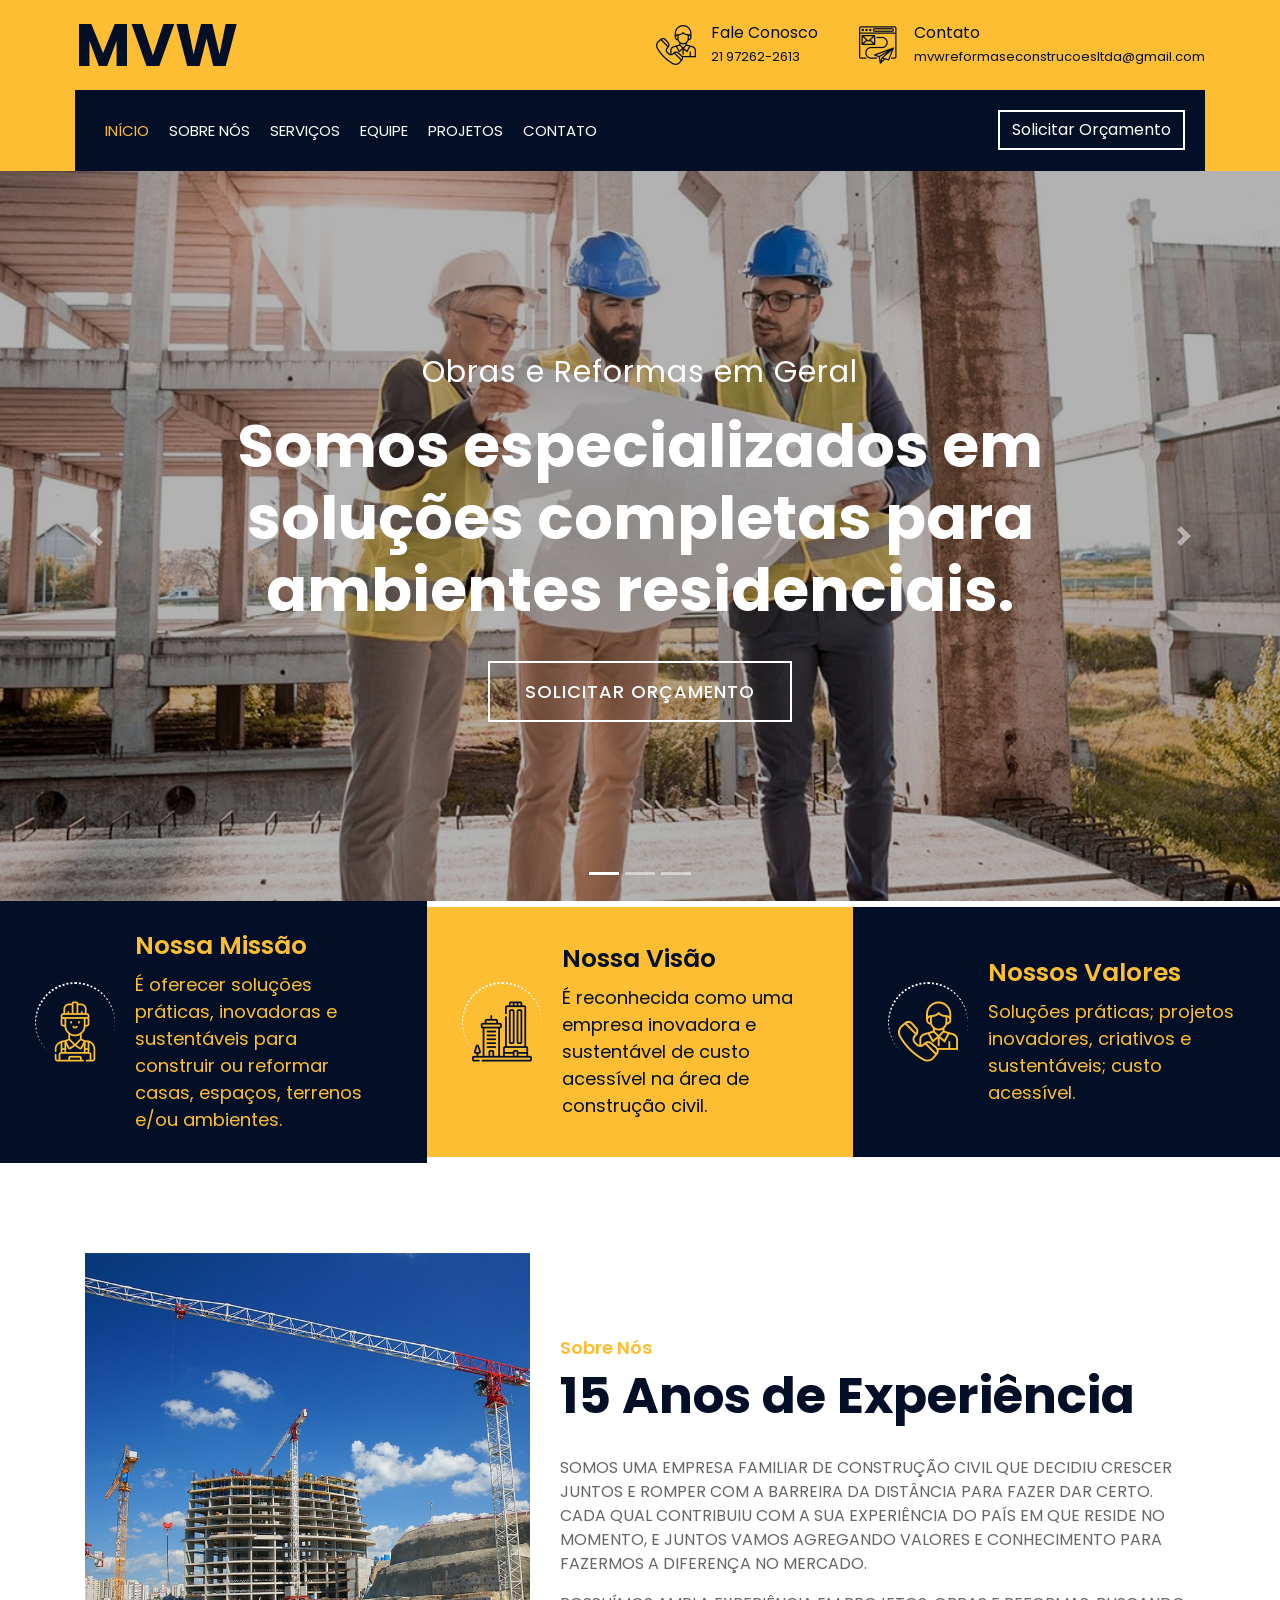
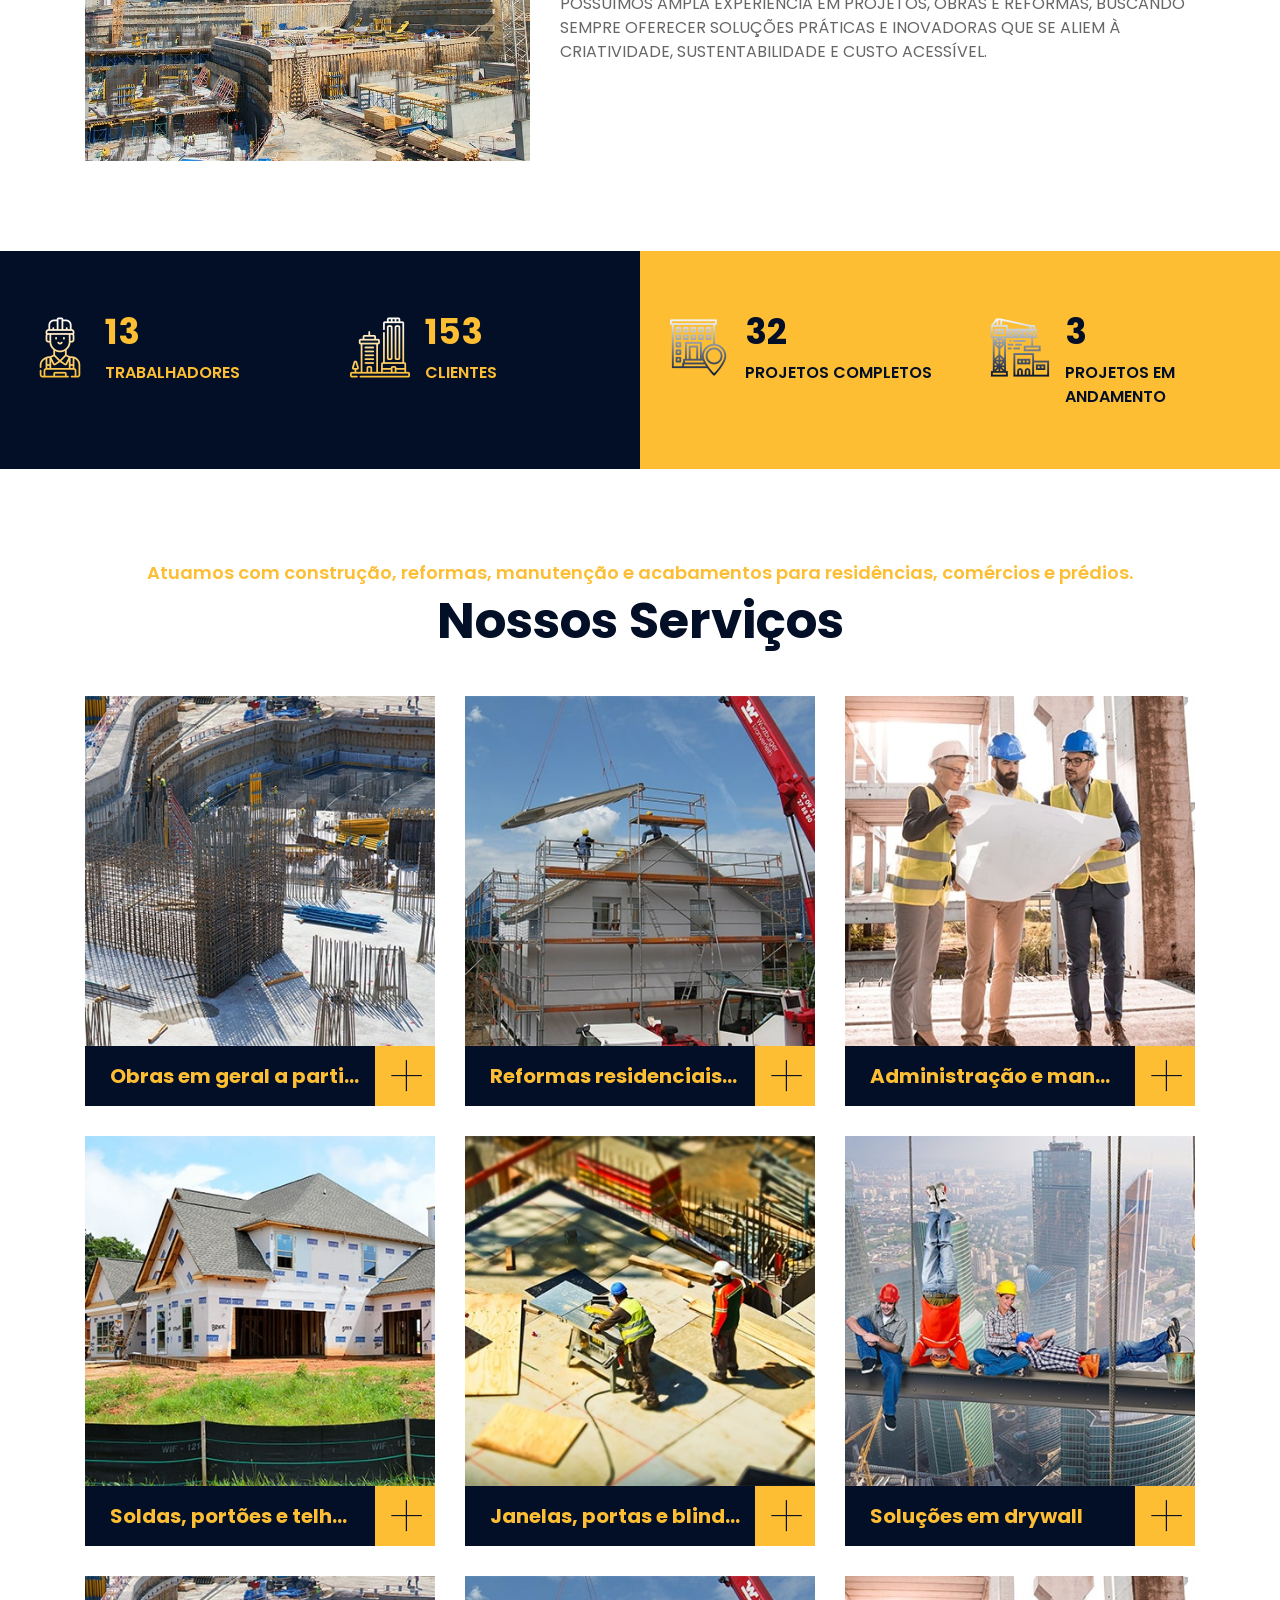
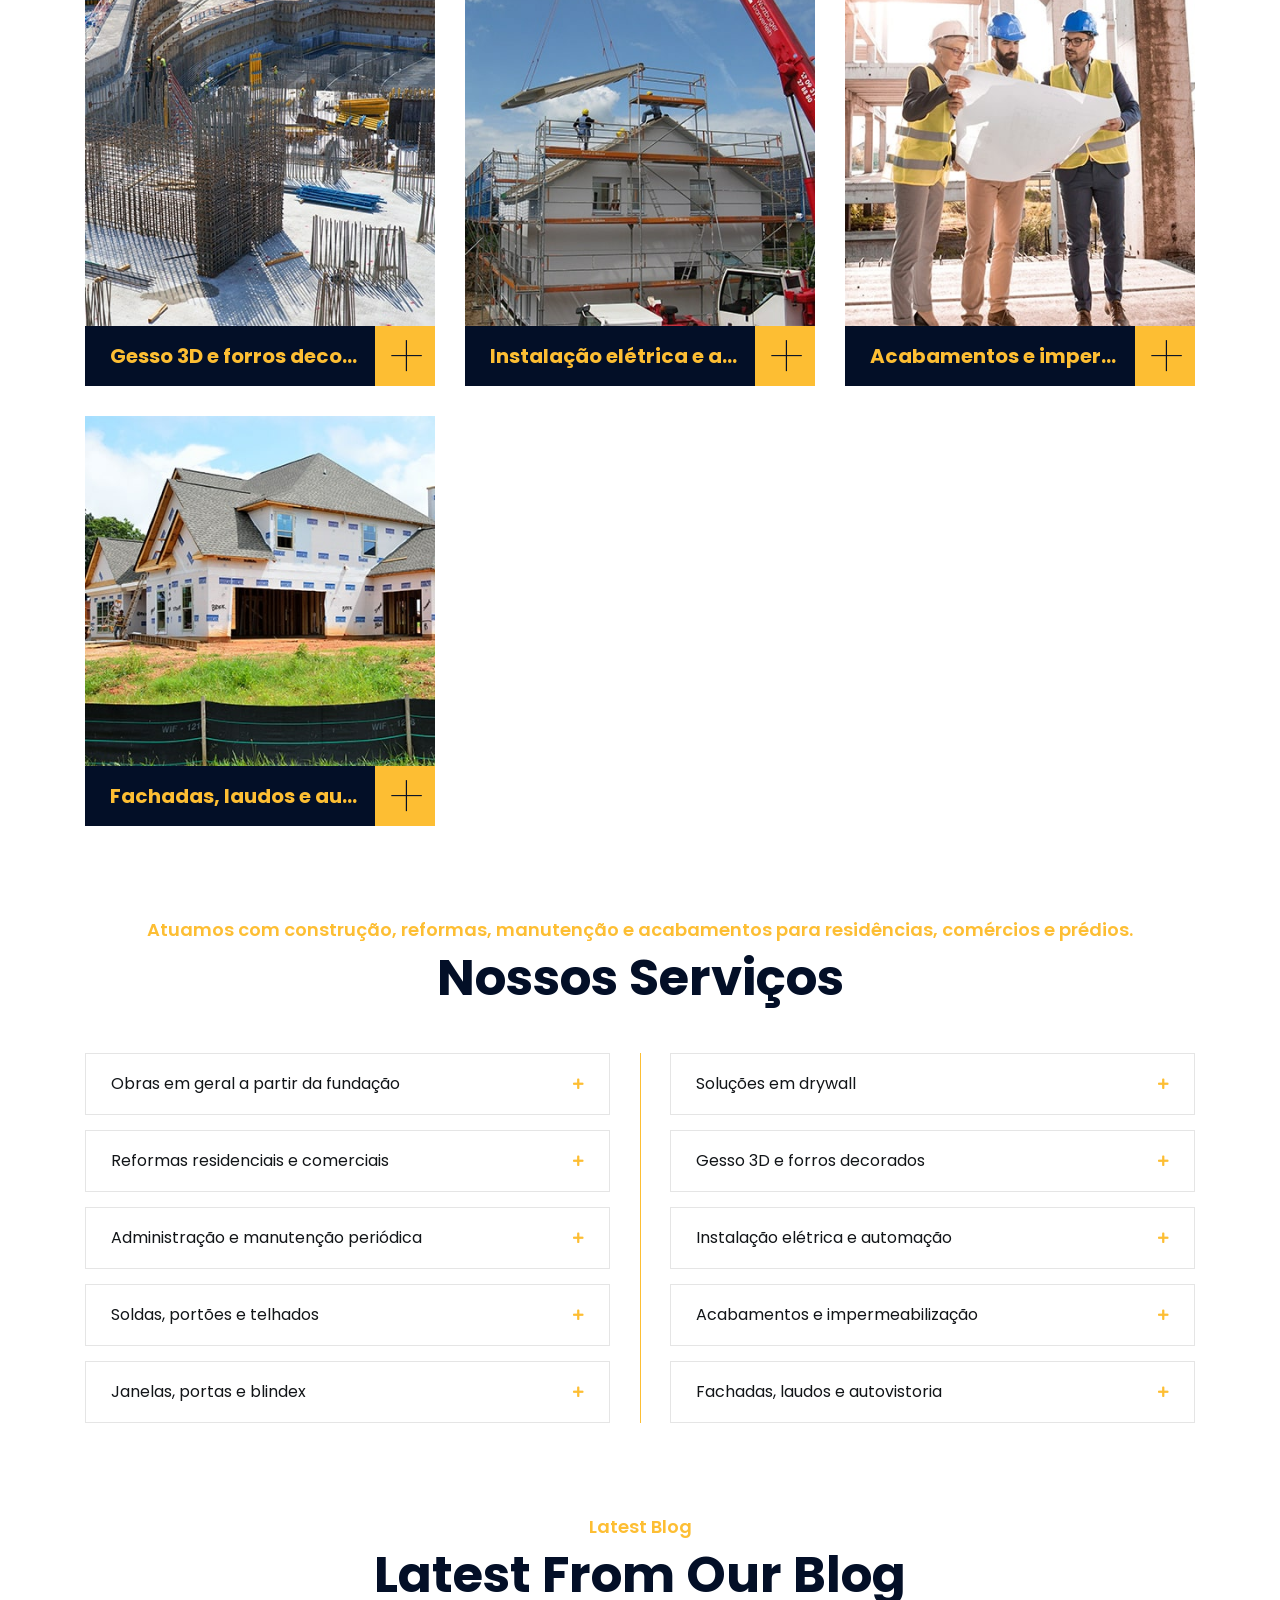
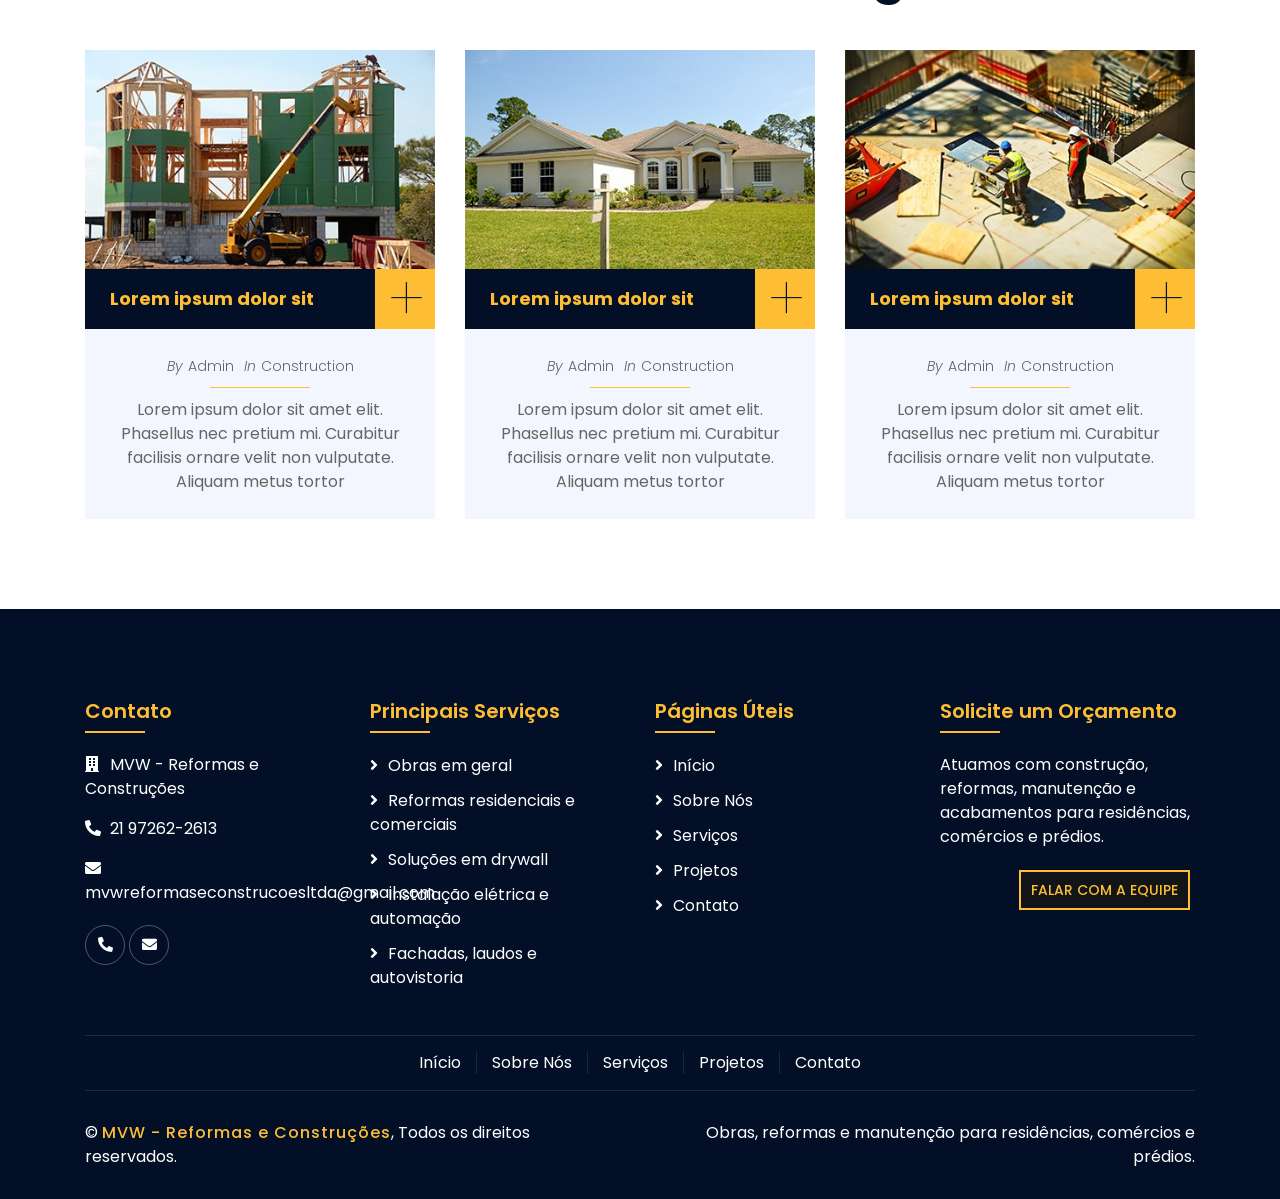
==== index.html @ 435b0c58 "numbers and projects" ====
<!DOCTYPE html>
<html lang="en">

<head>
    <meta charset="utf-8">
    <title>MVW - Reformas e Construções</title>
    <meta content="width=device-width, initial-scale=1.0" name="viewport">
    <meta content="Construction Company Website Template" name="keywords">
    <meta content="Construction Company Website Template" name="description">

    <!-- Favicon -->
    <link href="img/favicon.ico" rel="icon">

    <!-- Google Font -->
    <link href="https://fonts.googleapis.com/css2?family=Poppins:wght@100;200;300;400;500;600;700;800;900&display=swap"
        rel="stylesheet">

    <!-- CSS Libraries -->
    <link href="https://stackpath.bootstrapcdn.com/bootstrap/4.4.1/css/bootstrap.min.css" rel="stylesheet">
    <link href="https://cdnjs.cloudflare.com/ajax/libs/font-awesome/5.10.0/css/all.min.css" rel="stylesheet">
    <link href="lib/flaticon/font/flaticon.css" rel="stylesheet">
    <link href="lib/animate/animate.min.css" rel="stylesheet">
    <link href="lib/owlcarousel/assets/owl.carousel.min.css" rel="stylesheet">
    <link href="lib/lightbox/css/lightbox.min.css" rel="stylesheet">
    <link href="lib/slick/slick.css" rel="stylesheet">
    <link href="lib/slick/slick-theme.css" rel="stylesheet">

    <!-- Template Stylesheet -->
    <link href="css/style.css" rel="stylesheet">
</head>

<body>
    <div class="wrapper">
        <!-- Top Bar Start -->
        <div class="top-bar">
            <div class="container-fluid">
                <div class="row align-items-center">
                    <div class="col-lg-4 col-md-12">
                        <div class="logo">
                            <a href="index.html">
                                <h1>MVW</h1>
                                <!-- <img src="img/logo.jpg" alt="Logo"> -->
                            </a>
                        </div>
                    </div>
                    <div class="col-lg-8 col-md-7 d-none d-lg-block">
                        <div class="row">
                            <div class="col-6">
                                <div class="top-bar-item">
                                    <div class="top-bar-icon">
                                        <i class="flaticon-call"></i>
                                    </div>
                                    <div class="top-bar-text">
                                        <h3>Fale Conosco</h3>
                                        <p>21 97262-2613</p>
                                    </div>
                                </div>
                            </div>
                            <div class="col-6">
                                <div class="top-bar-item">
                                    <div class="top-bar-icon">
                                        <i class="flaticon-send-mail"></i>
                                    </div>
                                    <div class="top-bar-text">
                                        <h3>Contato</h3>
                                        <p>mvwreformaseconstrucoesltda@gmail.com</p>
                                    </div>
                                </div>
                            </div>
                        </div>
                    </div>
                </div>
            </div>
        </div>
        <!-- Top Bar End -->

        <!-- Nav Bar Start -->
        <div class="nav-bar">
            <div class="container-fluid">
                <nav class="navbar navbar-expand-lg bg-dark navbar-dark">
                    <a href="#" class="navbar-brand">MENU</a>
                    <button type="button" class="navbar-toggler" data-toggle="collapse" data-target="#navbarCollapse">
                        <span class="navbar-toggler-icon"></span>
                    </button>

                    <div class="collapse navbar-collapse justify-content-between" id="navbarCollapse">
                        <div class="navbar-nav mr-auto">
                            <a href="index.html" class="nav-item nav-link active">Início</a>
                            <a href="about.html" class="nav-item nav-link">Sobre Nós</a>
                            <a href="service.html" class="nav-item nav-link">Serviços</a>
                            <a href="team.html" class="nav-item nav-link">Equipe</a>
                            <a href="portfolio.html" class="nav-item nav-link">Projetos</a>
                            <a href="contact.html" class="nav-item nav-link">Contato</a>
                        </div>
                        <div class="ml-auto">
                            <a class="btn" href="#">Solicitar Orçamento</a>
                        </div>
                    </div>
                </nav>
            </div>
        </div>
        <!-- Nav Bar End -->


        <!-- Carousel Start -->
        <div id="carousel" class="carousel slide" data-ride="carousel">
            <ol class="carousel-indicators">
                <li data-target="#carousel" data-slide-to="0" class="active"></li>
                <li data-target="#carousel" data-slide-to="1"></li>
                <li data-target="#carousel" data-slide-to="2"></li>
            </ol>
            <div class="carousel-inner">
                <div class="carousel-item active">
                    <img src="img/carousel-1.jpg" alt="Carousel Image">
                    <div class="carousel-caption">
                        <p class="animated fadeInRight">Obras e Reformas em Geral</p>
                        <h1 class="animated fadeInLeft">Somos especializados em soluções completas para ambientes
                            residenciais.</h1>
                        <a class="btn animated fadeInUp"
                            href="https://htmlcodex.com/construction-company-website-template">Solicitar Orçamento</a>
                    </div>
                </div>

                <div class="carousel-item">
                    <img src="img/carousel-2.jpg" alt="Carousel Image">
                    <div class="carousel-caption">
                        <p class="animated fadeInRight">Professional Builder</p>
                        <h1 class="animated fadeInLeft">We Build Your Home</h1>
                        <a class="btn animated fadeInUp"
                            href="https://htmlcodex.com/construction-company-website-template">Solicitar Orçamento</a>
                    </div>
                </div>

                <div class="carousel-item">
                    <img src="img/carousel-3.jpg" alt="Carousel Image">
                    <div class="carousel-caption">
                        <p class="animated fadeInRight">We Are Trusted</p>
                        <h1 class="animated fadeInLeft">For Your Dream Home</h1>
                        <a class="btn animated fadeInUp"
                            href="https://htmlcodex.com/construction-company-website-template">Solicitar Orçamento</a>
                    </div>
                </div>
            </div>

            <a class="carousel-control-prev" href="#carousel" role="button" data-slide="prev">
                <span class="carousel-control-prev-icon" aria-hidden="true"></span>
                <span class="sr-only">Previous</span>
            </a>
            <a class="carousel-control-next" href="#carousel" role="button" data-slide="next">
                <span class="carousel-control-next-icon" aria-hidden="true"></span>
                <span class="sr-only">Next</span>
            </a>
        </div>
        <!-- Carousel End -->


        <!-- Feature Start-->
        <div class="feature wow fadeInUp" data-wow-delay="0.1s">
            <div class="container-fluid">
                <div class="row align-items-center">
                    <div class="col-lg-4 col-md-12">
                        <div class="feature-item">
                            <div class="feature-icon">
                                <i class="flaticon-worker"></i>
                            </div>
                            <div class="feature-text">
                                <h3>Nossa Missão</h3>
                                <p>É oferecer soluções práticas, inovadoras e sustentáveis para construir
                                    ou reformar casas, espaços, terrenos e/ou ambientes.</p>
                            </div>
                        </div>
                    </div>
                    <div class="col-lg-4 col-md-12">
                        <div class="feature-item">
                            <div class="feature-icon">
                                <i class="flaticon-building"></i>
                            </div>
                            <div class="feature-text">
                                <h3>Nossa Visão</h3>
                                <p>É reconhecida como uma empresa inovadora e sustentável de custo acessível na área
                                    de construção civil.</p>
                            </div>
                        </div>
                    </div>
                    <div class="col-lg-4 col-md-12">
                        <div class="feature-item">
                            <div class="feature-icon">
                                <i class="flaticon-call"></i>
                            </div>
                            <div class="feature-text">
                                <h3>Nossos Valores</h3>
                                <p>Soluções práticas;
                                    projetos inovadores, criativos e sustentáveis;
                                    custo acessível.</p>
                            </div>
                        </div>
                    </div>
                </div>
            </div>
        </div>
        <!-- Feature End-->


        <!-- About Start -->
        <div class="about wow fadeInUp" data-wow-delay="0.1s">
            <div class="container">
                <div class="row align-items-center">
                    <div class="col-lg-5 col-md-6">
                        <div class="about-img">
                            <img src="img/about.jpg" alt="Image">
                        </div>
                    </div>
                    <div class="col-lg-7 col-md-6">
                        <div class="section-header text-left">
                            <p>Sobre Nós</p>
                            <h2>15 Anos de Experiência</h2>
                        </div>
                        <div class="about-text">
                            <p>
                                SOMOS UMA EMPRESA FAMILIAR DE CONSTRUÇÃO CIVIL QUE DECIDIU CRESCER JUNTOS E ROMPER COM A
                                BARREIRA DA DISTÂNCIA PARA FAZER DAR CERTO. CADA QUAL CONTRIBUIU COM A SUA EXPERIÊNCIA
                                DO PAÍS EM QUE RESIDE NO MOMENTO, E JUNTOS VAMOS AGREGANDO VALORES E CONHECIMENTO PARA
                                FAZERMOS A DIFERENÇA NO MERCADO.        
                            </p>
                            <p>
                                POSSUÍMOS AMPLA EXPERIÊNCIA EM PROJETOS, OBRAS E REFORMAS, BUSCANDO SEMPRE OFERECER
                                SOLUÇÕES PRÁTICAS E INOVADORAS QUE SE ALIEM À CRIATIVIDADE, SUSTENTABILIDADE E CUSTO
                                ACESSÍVEL.
                            </p>
                            <!-- <a class="btn" href="">Learn More</a> -->
                        </div>
                    </div>
                </div>
            </div>
        </div>
        <!-- About End -->


        <!-- Fact Start -->
        <div class="fact">
            <div class="container-fluid">
                <div class="row counters">
                    <div class="col-md-6 fact-left wow slideInLeft">
                        <div class="row">
                            <div class="col-6">
                                <div class="fact-icon">
                                    <i class="flaticon-worker"></i>
                                </div>
                                <div class="fact-text">
                                    <h2 data-toggle="counter-up">32</h2>
                                    <p>Trabalhadores</p>
                                </div>
                            </div>
                            <div class="col-6">
                                <div class="fact-icon">
                                    <i class="flaticon-building"></i>
                                </div>
                                <div class="fact-text">
                                    <h2 data-toggle="counter-up">372</h2>
                                    <p>Clientes</p>
                                </div>
                            </div>
                        </div>
                    </div>
                    <div class="col-md-6 fact-right wow slideInRight">
                        <div class="row">
                            <div class="col-6">
                                <div class="fact-icon">
                                    <i class="flaticon-address"></i>
                                </div>
                                <div class="fact-text">
                                    <h2 data-toggle="counter-up">79</h2>
                                    <p>Projetos Completos</p>
                                </div>
                            </div>
                            <div class="col-6">
                                <div class="fact-icon">
                                    <i class="flaticon-crane"></i>
                                </div>
                                <div class="fact-text">
                                    <h2 data-toggle="counter-up">7</h2>
                                    <p>Projetos Em Andamento</p>
                                </div>
                            </div>
                        </div>
                    </div>
                </div>
            </div>
        </div>
        <!-- Fact End -->


        <!-- Service Start -->
        <div class="service">
            <div class="container">
                <div class="section-header text-center">
                    <p>Atuamos com construção, reformas, manutenção e acabamentos para residências, comércios e prédios.</p>
                    <h2>Nossos Serviços</h2>
                </div>
                <div class="row">
                    <div class="col-lg-4 col-md-6 wow fadeInUp" data-wow-delay="0.1s">
                        <div class="service-item">
                            <div class="service-img">
                                <img src="img/service-1.jpg" alt="Obras em geral a partir da fundação">
                                <div class="service-overlay">
                                    <p>
                                        Executamos obras completas desde a fundação, com planejamento, organização e
                                        acompanhamento técnico em cada etapa.
                                    </p>
                                </div>
                            </div>
                            <div class="service-text">
                                <h3>Obras em geral a partir da fundação</h3>
                                <a class="btn" href="img/service-1.jpg" data-lightbox="service">+</a>
                            </div>
                        </div>
                    </div>
                    <div class="col-lg-4 col-md-6 wow fadeInUp" data-wow-delay="0.2s">
                        <div class="service-item">
                            <div class="service-img">
                                <img src="img/service-2.jpg" alt="Reformas residenciais e comerciais">
                                <div class="service-overlay">
                                    <p>
                                        Realizamos reformas em geral, incluindo pinturas e reformas residenciais e
                                        comerciais com foco em prazo, limpeza e qualidade.
                                    </p>
                                </div>
                            </div>
                            <div class="service-text">
                                <h3>Reformas residenciais e comerciais</h3>
                                <a class="btn" href="img/service-2.jpg" data-lightbox="service">+</a>
                            </div>
                        </div>
                    </div>
                    <div class="col-lg-4 col-md-6 wow fadeInUp" data-wow-delay="0.3s">
                        <div class="service-item">
                            <div class="service-img">
                                <img src="img/service-3.jpg" alt="Administração e manutenção periódica">
                                <div class="service-overlay">
                                    <p>
                                        Oferecemos administração de serviços, manutenção periódica, manutenção predial e
                                        reparos em geral para manter seu imóvel sempre em ordem.
                                    </p>
                                </div>
                            </div>
                            <div class="service-text">
                                <h3>Administração e manutenção periódica</h3>
                                <a class="btn" href="img/service-3.jpg" data-lightbox="service">+</a>
                            </div>
                        </div>
                    </div>
                    <div class="col-lg-4 col-md-6 wow fadeInUp" data-wow-delay="0.4s">
                        <div class="service-item">
                            <div class="service-img">
                                <img src="img/service-4.jpg" alt="Soldas, portões e telhados">
                                <div class="service-overlay">
                                    <p>
                                        Trabalhamos com soldas, fabricação e manutenção de portões, além de telhados de
                                        zinco e colonial.
                                    </p>
                                </div>
                            </div>
                            <div class="service-text">
                                <h3>Soldas, portões e telhados</h3>
                                <a class="btn" href="img/service-4.jpg" data-lightbox="service">+</a>
                            </div>
                        </div>
                    </div>
                    <div class="col-lg-4 col-md-6 wow fadeInUp" data-wow-delay="0.5s">
                        <div class="service-item">
                            <div class="service-img">
                                <img src="img/service-5.jpg" alt="Janelas, portas e blindex">
                                <div class="service-overlay">
                                    <p>
                                        Instalamos janelas e portas de blindex com acabamento profissional, segurança e
                                        excelente apresentação visual.
                                    </p>
                                </div>
                            </div>
                            <div class="service-text">
                                <h3>Janelas, portas e blindex</h3>
                                <a class="btn" href="img/service-5.jpg" data-lightbox="service">+</a>
                            </div>
                        </div>
                    </div>
                    <div class="col-lg-4 col-md-6 wow fadeInUp" data-wow-delay="0.6s">
                        <div class="service-item">
                            <div class="service-img">
                                <img src="img/service-6.jpg" alt="Soluções em drywall">
                                <div class="service-overlay">
                                    <p>
                                        Executamos paredes em drywall, forros em drywall (gesso acartonado) e mobiliário
                                        em drywall para ambientes modernos e funcionais.
                                    </p>
                                </div>
                            </div>
                            <div class="service-text">
                                <h3>Soluções em drywall</h3>
                                <a class="btn" href="img/service-6.jpg" data-lightbox="service">+</a>
                            </div>
                        </div>
                    </div>
                    <div class="col-lg-4 col-md-6 wow fadeInUp" data-wow-delay="0.7s">
                        <div class="service-item">
                            <div class="service-img">
                                <img src="img/service-1.jpg" alt="Gesso 3D e forros decorados">
                                <div class="service-overlay">
                                    <p>
                                        Desenvolvemos gesso 3D e forros decorados que valorizam o ambiente com design,
                                        sofisticação e acabamento diferenciado.
                                    </p>
                                </div>
                            </div>
                            <div class="service-text">
                                <h3>Gesso 3D e forros decorados</h3>
                                <a class="btn" href="img/service-1.jpg" data-lightbox="service">+</a>
                            </div>
                        </div>
                    </div>
                    <div class="col-lg-4 col-md-6 wow fadeInUp" data-wow-delay="0.8s">
                        <div class="service-item">
                            <div class="service-img">
                                <img src="img/service-2.jpg" alt="Instalação elétrica e automação">
                                <div class="service-overlay">
                                    <p>
                                        Fazemos instalação elétrica, sistemas de segurança eletrônica e automação de
                                        portões com foco em desempenho e confiabilidade.
                                    </p>
                                </div>
                            </div>
                            <div class="service-text">
                                <h3>Instalação elétrica e automação</h3>
                                <a class="btn" href="img/service-2.jpg" data-lightbox="service">+</a>
                            </div>
                        </div>
                    </div>
                    <div class="col-lg-4 col-md-6 wow fadeInUp" data-wow-delay="0.9s">
                        <div class="service-item">
                            <div class="service-img">
                                <img src="img/service-3.jpg" alt="Acabamentos e impermeabilização">
                                <div class="service-overlay">
                                    <p>
                                        Aplicamos porcelanato líquido (3D, marmorizado e outros efeitos), além de
                                        impermeabilização para proteger e valorizar seu espaço.
                                    </p>
                                </div>
                            </div>
                            <div class="service-text">
                                <h3>Acabamentos e impermeabilização</h3>
                                <a class="btn" href="img/service-3.jpg" data-lightbox="service">+</a>
                            </div>
                        </div>
                    </div>
                    <div class="col-lg-4 col-md-6 wow fadeInUp" data-wow-delay="1s">
                        <div class="service-item">
                            <div class="service-img">
                                <img src="img/service-4.jpg" alt="Fachadas, laudos e autovistoria">
                                <div class="service-overlay">
                                    <p>
                                        Atuamos com reformas e manutenção de fachadas, teste à percussão em fachadas,
                                        autovistoria predial e laudo ou parecer técnico de engenharia.
                                    </p>
                                </div>
                            </div>
                            <div class="service-text">
                                <h3>Fachadas, laudos e autovistoria</h3>
                                <a class="btn" href="img/service-4.jpg" data-lightbox="service">+</a>
                            </div>
                        </div>
                    </div>
                </div>
            </div>
        </div>
        <!-- Service End -->

        <!-- FAQs Start -->
        <div class="faqs">
            <div class="container">
                <div class="section-header text-center">
                    <p>Atuamos com construção, reformas, manutenção e acabamentos para residências, comércios e prédios.</p>
                    <h2>Nossos Serviços</h2>
                </div>
                <div class="row">
                    <div class="col-md-6">
                        <div id="accordion-1">
                            <div class="card wow fadeInLeft" data-wow-delay="0.1s">
                                <div class="card-header">
                                    <a class="card-link collapsed" data-toggle="collapse" href="#collapseOne">
                                        Obras em geral a partir da fundação
                                    </a>
                                </div>
                                <div id="collapseOne" class="collapse" data-parent="#accordion-1">
                                    <div class="card-body">
                                        Executamos obras completas desde a fundação, com planejamento, organização e acompanhamento técnico em cada etapa.
                                    </div>
                                </div>
                            </div>
                            <div class="card wow fadeInLeft" data-wow-delay="0.2s">
                                <div class="card-header">
                                    <a class="card-link collapsed" data-toggle="collapse" href="#collapseTwo">
                                        Reformas residenciais e comerciais
                                    </a>
                                </div>
                                <div id="collapseTwo" class="collapse" data-parent="#accordion-1">
                                    <div class="card-body">
                                        Realizamos reformas em geral, incluindo pinturas e reformas residenciais e comerciais com foco em prazo, limpeza e qualidade.
                                    </div>
                                </div>
                            </div>
                            <div class="card wow fadeInLeft" data-wow-delay="0.3s">
                                <div class="card-header">
                                    <a class="card-link collapsed" data-toggle="collapse" href="#collapseThree">
                                        Administração e manutenção periódica
                                    </a>
                                </div>
                                <div id="collapseThree" class="collapse" data-parent="#accordion-1">
                                    <div class="card-body">
                                        Oferecemos administração de serviços, manutenção periódica, manutenção predial e reparos em geral para manter seu imóvel sempre em ordem.
                                    </div>
                                </div>
                            </div>
                            <div class="card wow fadeInLeft" data-wow-delay="0.4s">
                                <div class="card-header">
                                    <a class="card-link collapsed" data-toggle="collapse" href="#collapseFour">
                                        Soldas, portões e telhados
                                    </a>
                                </div>
                                <div id="collapseFour" class="collapse" data-parent="#accordion-1">
                                    <div class="card-body">
                                        Trabalhamos com soldas, fabricação e manutenção de portões, além de telhados de zinco e colonial.
                                    </div>
                                </div>
                            </div>
                            <div class="card wow fadeInLeft" data-wow-delay="0.5s">
                                <div class="card-header">
                                    <a class="card-link collapsed" data-toggle="collapse" href="#collapseFive">
                                        Janelas, portas e blindex
                                    </a>
                                </div>
                                <div id="collapseFive" class="collapse" data-parent="#accordion-1">
                                    <div class="card-body">
                                        Instalamos janelas e portas de blindex com acabamento profissional, segurança e excelente apresentação visual.
                                    </div>
                                </div>
                            </div>
                        </div>
                    </div>
                    <div class="col-md-6">
                        <div id="accordion-2">
                            <div class="card wow fadeInRight" data-wow-delay="0.1s">
                                <div class="card-header">
                                    <a class="card-link collapsed" data-toggle="collapse" href="#collapseSix">
                                        Soluções em drywall
                                    </a>
                                </div>
                                <div id="collapseSix" class="collapse" data-parent="#accordion-2">
                                    <div class="card-body">
                                        Executamos paredes em drywall, forros em drywall (gesso acartonado) e mobiliário em drywall para ambientes modernos e funcionais.
                                    </div>
                                </div>
                            </div>
                            <div class="card wow fadeInRight" data-wow-delay="0.2s">
                                <div class="card-header">
                                    <a class="card-link collapsed" data-toggle="collapse" href="#collapseSeven">
                                        Gesso 3D e forros decorados
                                    </a>
                                </div>
                                <div id="collapseSeven" class="collapse" data-parent="#accordion-2">
                                    <div class="card-body">
                                        Desenvolvemos gesso 3D e forros decorados que valorizam o ambiente com design, sofisticação e acabamento diferenciado.
                                    </div>
                                </div>
                            </div>
                            <div class="card wow fadeInRight" data-wow-delay="0.3s">
                                <div class="card-header">
                                    <a class="card-link collapsed" data-toggle="collapse" href="#collapseEight">
                                        Instalação elétrica e automação
                                    </a>
                                </div>
                                <div id="collapseEight" class="collapse" data-parent="#accordion-2">
                                    <div class="card-body">
                                        Fazemos instalação elétrica, sistemas de segurança eletrônica e automação de portões com foco em desempenho e confiabilidade.
                                    </div>
                                </div>
                            </div>
                            <div class="card wow fadeInRight" data-wow-delay="0.4s">
                                <div class="card-header">
                                    <a class="card-link collapsed" data-toggle="collapse" href="#collapseNine">
                                        Acabamentos e impermeabilização
                                    </a>
                                </div>
                                <div id="collapseNine" class="collapse" data-parent="#accordion-2">
                                    <div class="card-body">
                                        Aplicamos porcelanato líquido (3D, marmorizado e outros efeitos), além de impermeabilização para proteger e valorizar seu espaço.
                                    </div>
                                </div>
                            </div>
                            <div class="card wow fadeInRight" data-wow-delay="0.5s">
                                <div class="card-header">
                                    <a class="card-link collapsed" data-toggle="collapse" href="#collapseTen">
                                        Fachadas, laudos e autovistoria
                                    </a>
                                </div>
                                <div id="collapseTen" class="collapse" data-parent="#accordion-2">
                                    <div class="card-body">
                                        Atuamos com reformas e manutenção de fachadas, teste à percussão em fachadas, autovistoria predial e laudo ou parecer técnico de engenharia.
                                    </div>
                                </div>
                            </div>
                        </div>
                    </div>
                </div>
            </div>
        </div>
        <!-- FAQs End -->


 

        <!-- Blog Start -->
        <div class="blog">
            <div class="container">
                <div class="section-header text-center">
                    <p>Latest Blog</p>
                    <h2>Latest From Our Blog</h2>
                </div>
                <div class="row">
                    <div class="col-lg-4 col-md-6 wow fadeInUp" data-wow-delay="0.2s">
                        <div class="blog-item">
                            <div class="blog-img">
                                <img src="img/blog-1.jpg" alt="Image">
                            </div>
                            <div class="blog-title">
                                <h3>Lorem ipsum dolor sit</h3>
                                <a class="btn" href="">+</a>
                            </div>
                            <div class="blog-meta">
                                <p>By<a href="">Admin</a></p>
                                <p>In<a href="">Construction</a></p>
                            </div>
                            <div class="blog-text">
                                <p>
                                    Lorem ipsum dolor sit amet elit. Phasellus nec pretium mi. Curabitur facilisis
                                    ornare velit non vulputate. Aliquam metus tortor
                                </p>
                            </div>
                        </div>
                    </div>
                    <div class="col-lg-4 col-md-6 wow fadeInUp">
                        <div class="blog-item">
                            <div class="blog-img">
                                <img src="img/blog-2.jpg" alt="Image">
                            </div>
                            <div class="blog-title">
                                <h3>Lorem ipsum dolor sit</h3>
                                <a class="btn" href="">+</a>
                            </div>
                            <div class="blog-meta">
                                <p>By<a href="">Admin</a></p>
                                <p>In<a href="">Construction</a></p>
                            </div>
                            <div class="blog-text">
                                <p>
                                    Lorem ipsum dolor sit amet elit. Phasellus nec pretium mi. Curabitur facilisis
                                    ornare velit non vulputate. Aliquam metus tortor
                                </p>
                            </div>
                        </div>
                    </div>
                    <div class="col-lg-4 col-md-6 wow fadeInUp" data-wow-delay="0.2s">
                        <div class="blog-item">
                            <div class="blog-img">
                                <img src="img/blog-3.jpg" alt="Image">
                            </div>
                            <div class="blog-title">
                                <h3>Lorem ipsum dolor sit</h3>
                                <a class="btn" href="">+</a>
                            </div>
                            <div class="blog-meta">
                                <p>By<a href="">Admin</a></p>
                                <p>In<a href="">Construction</a></p>
                            </div>
                            <div class="blog-text">
                                <p>
                                    Lorem ipsum dolor sit amet elit. Phasellus nec pretium mi. Curabitur facilisis
                                    ornare velit non vulputate. Aliquam metus tortor
                                </p>
                            </div>
                        </div>
                    </div>
                </div>
            </div>
        </div>
        <!-- Blog End -->


        <!-- Footer Start -->
        <div class="footer wow fadeIn" data-wow-delay="0.3s">
            <div class="container">
                <div class="row">
                    <div class="col-md-6 col-lg-3">
                        <div class="footer-contact">
                            <h2>Contato</h2>
                            <p><i class="fa fa-building"></i>MVW - Reformas e Construções</p>
                            <p><i class="fa fa-phone-alt"></i>21 97262-2613</p>
                            <p><i class="fa fa-envelope"></i>mvwreformaseconstrucoesltda@gmail.com</p>
                            <div class="footer-social">
                                <a href="tel:21972622613"><i class="fa fa-phone-alt"></i></a>
                                <a href="mailto:mvwreformaseconstrucoesltda@gmail.com"><i class="fa fa-envelope"></i></a>
                            </div>
                        </div>
                    </div>
                    <div class="col-md-6 col-lg-3">
                        <div class="footer-link">
                            <h2>Principais Serviços</h2>
                            <a href="#collapseOne">Obras em geral</a>
                            <a href="#collapseTwo">Reformas residenciais e comerciais</a>
                            <a href="#collapseSix">Soluções em drywall</a>
                            <a href="#collapseEight">Instalação elétrica e automação</a>
                            <a href="#collapseTen">Fachadas, laudos e autovistoria</a>
                        </div>
                    </div>
                    <div class="col-md-6 col-lg-3">
                        <div class="footer-link">
                            <h2>Páginas Úteis</h2>
                            <a href="index.html">Início</a>
                            <a href="about.html">Sobre Nós</a>
                            <a href="service.html">Serviços</a>
                            <a href="portfolio.html">Projetos</a>
                            <a href="contact.html">Contato</a>
                        </div>
                    </div>
                    <div class="col-md-6 col-lg-3">
                        <div class="newsletter">
                            <h2>Solicite um Orçamento</h2>
                            <p>
                                Atuamos com construção, reformas, manutenção e acabamentos para residências,
                                comércios e prédios.
                            </p>
                            <div class="form">
                                <a class="btn" href="contact.html">Falar com a equipe</a>
                            </div>
                        </div>
                    </div>
                </div>
            </div>
            <div class="container footer-menu">
                <div class="f-menu">
                    <a href="index.html">Início</a>
                    <a href="about.html">Sobre Nós</a>
                    <a href="service.html">Serviços</a>
                    <a href="portfolio.html">Projetos</a>
                    <a href="contact.html">Contato</a>
                </div>
            </div>
            <div class="container copyright">
                <div class="row">
                    <div class="col-md-6">
                        <p>&copy; <a href="index.html">MVW - Reformas e Construções</a>, Todos os direitos reservados.</p>
                    </div>
                    <div class="col-md-6">
                        <p>Obras, reformas e manutenção para residências, comércios e prédios.</p>
                    </div>
                </div>
            </div>
        </div>
        <!-- Footer End -->

        <a href="#" class="back-to-top"><i class="fa fa-chevron-up"></i></a>
    </div>

    <!-- JavaScript Libraries -->
    <script src="https://code.jquery.com/jquery-3.4.1.min.js"></script>
    <script src="https://stackpath.bootstrapcdn.com/bootstrap/4.4.1/js/bootstrap.bundle.min.js"></script>
    <script src="lib/easing/easing.min.js"></script>
    <script src="lib/wow/wow.min.js"></script>
    <script src="lib/owlcarousel/owl.carousel.min.js"></script>
    <script src="lib/isotope/isotope.pkgd.min.js"></script>
    <script src="lib/lightbox/js/lightbox.min.js"></script>
    <script src="lib/waypoints/waypoints.min.js"></script>
    <script src="lib/counterup/counterup.min.js"></script>
    <script src="lib/slick/slick.min.js"></script>

    <!-- Template Javascript -->
    <script src="js/main.js"></script>
</body>

</html>
---- lib/flaticon/font/flaticon.css ----
/*
  	Flaticon icon font: Flaticon
  	Creation date: 23/08/2020 07:24
  	*/

@font-face {
  font-family: "Flaticon";
  src: url("./Flaticon.eot");
  src: url("./Flaticon.eot?#iefix") format("embedded-opentype"),
       url("./Flaticon.woff2") format("woff2"),
       url("./Flaticon.woff") format("woff"),
       url("./Flaticon.ttf") format("truetype"),
       url("./Flaticon.svg#Flaticon") format("svg");
  font-weight: normal;
  font-style: normal;
}

@media screen and (-webkit-min-device-pixel-ratio:0) {
  @font-face {
    font-family: "Flaticon";
    src: url("./Flaticon.svg#Flaticon") format("svg");
  }
}

[class^="flaticon-"]:before, [class*=" flaticon-"]:before,
[class^="flaticon-"]:after, [class*=" flaticon-"]:after {   
  font-family: Flaticon;
        font-size: 20px;
font-style: normal;
margin-left: 20px;
}

.flaticon-concrete:before { content: "\f100"; }
.flaticon-worker:before { content: "\f101"; }
.flaticon-measure:before { content: "\f102"; }
.flaticon-building:before { content: "\f103"; }
.flaticon-brush:before { content: "\f104"; }
.flaticon-crane:before { content: "\f105"; }
.flaticon-call:before { content: "\f106"; }
.flaticon-calendar:before { content: "\f107"; }
.flaticon-send-mail:before { content: "\f108"; }
.flaticon-address:before { content: "\f109"; }
---- css/style.css ----
/*******************************/
/********* General CSS *********/
/*******************************/
body {
    color: #666666;
    background: #dddddd;
    font-family: 'Poppins', sans-serif;
    font-weight: 400;
}

h1,
h2, 
h3, 
h4,
h5, 
h6 {
    color: #030f27;
}

a {
    color: #666666;
    transition: .3s;
}

a:hover,
a:active,
a:focus {
    color: #fdbe33;
    outline: none;
    text-decoration: none;
}

.btn:focus {
    box-shadow: none;
}

.wrapper {
    position: relative;
    width: 100%;
    max-width: 1366px;
    margin: 0 auto;
    background: #ffffff;
}

.back-to-top {
    position: fixed;
    display: none;
    background: #fdbe33;
    color: #121518;
    width: 44px;
    height: 44px;
    text-align: center;
    line-height: 1;
    font-size: 22px;
    right: 15px;
    bottom: 15px;
    transition: background 0.5s;
    z-index: 9;
}

.back-to-top:hover {
    color: #fdbe33;
    background: #121518;
}

.back-to-top i {
    padding-top: 10px;
}

.btn {
    transition: .3s;
}


/**********************************/
/********** Top Bar CSS ***********/
/**********************************/
.top-bar {
    position: relative;
    height: 90px;
    background: #fdbe33;
}

.top-bar .logo {
    padding: 15px 0;
    text-align: left;
    overflow: hidden;
}

.top-bar .logo h1 {
    margin: 0;
    color: #030f27;
    font-size: 60px;
    line-height: 60px;
    font-weight: 700;
}

.top-bar .logo img {
    max-width: 100%;
    max-height: 60px;
}

.top-bar .top-bar-item {
    display: flex;
    align-items: center;
    justify-content: flex-end;
}

.top-bar .top-bar-icon {
    width: 40px;
    display: flex;
    align-items: center;
    justify-content: center;
}

.top-bar .top-bar-icon [class^="flaticon-"]::before {
    margin: 0;
    color: #030f27;
    font-size: 40px;
}

.top-bar .top-bar-text {
    padding-left: 15px;
}

.top-bar .top-bar-text h3 {
    margin: 0 0 5px 0;
    color: #030f27;
    font-size: 16px;
    font-weight: 400;
}

.top-bar .top-bar-text p {
    margin: 0;
    color: #030f27;
    font-size: 13px;
    font-weight: 400;
}

@media (min-width: 992px) {
    .top-bar {
        padding: 0 60px;
    }
}

@media (max-width: 991.98px) {
    .top-bar .logo {
        text-align: center;
    }
}


/**********************************/
/*********** Nav Bar CSS **********/
/**********************************/
.nav-bar {
    position: relative;
    background: #fdbe33;
    transition: .3s;
}

.nav-bar .container-fluid {
    padding: 0;
}

.nav-bar.nav-sticky {
    position: fixed;
    top: 0;
    width: 100%;
    max-width: 1366px;
    box-shadow: 0 2px 5px rgba(0, 0, 0, .3);
    z-index: 999;
}

.nav-bar .navbar {
    height: 100%;
    background: #030f27 !important;
}

.navbar-dark .navbar-nav .nav-link,
.navbar-dark .navbar-nav .nav-link:focus,
.navbar-dark .navbar-nav .nav-link:hover,
.navbar-dark .navbar-nav .nav-link.active {
    padding: 10px 10px 8px 10px;
    color: #ffffff;
}

.navbar-dark .navbar-nav .nav-link:hover,
.navbar-dark .navbar-nav .nav-link.active {
    color: #fdbe33;
    transition: none;
}

.nav-bar .dropdown-menu {
    margin-top: 0;
    border: 0;
    border-radius: 0;
    background: #f8f9fa;
}

.nav-bar .btn {
    color: #ffffff;
    border: 2px solid #ffffff;
    border-radius: 0;
}

.nav-bar .btn:hover {
    color: #030f27;
    background: #fdbe33;
    border-color: #fdbe33;
}

@media (min-width: 992px) {
    .nav-bar {
        padding: 0 75px;
    }
    
    .nav-bar.nav-sticky {
        padding: 0;
    }
    
    .nav-bar .navbar {
        padding: 20px;
    }
    
    .nav-bar .navbar-brand {
        display: none;
    }
    
    .nav-bar a.nav-link {
        padding: 8px 15px;
        font-size: 15px;
        text-transform: uppercase;
    }
}

@media (max-width: 991.98px) {
    .nav-bar .navbar {
        padding: 15px;
    }
    
    .nav-bar a.nav-link {
        padding: 5px;
    }
    
    .nav-bar .dropdown-menu {
        box-shadow: none;
    }
    
    .nav-bar .btn {
        display: none;
    }
}


/*******************************/
/******** Carousel CSS *********/
/*******************************/
.carousel {
    position: relative;
    width: 100%;
    height: calc(100vh - 170px);
    min-height: 400px;
    margin: 0 auto;
    text-align: center;
    overflow: hidden;
}

.carousel .carousel-inner,
.carousel .carousel-item {
    position: relative;
    width: 100%;
    height: 100%;
}

.carousel .carousel-item img {
    width: 100%;
    height: 100%;
    object-fit: cover;
}

.carousel .carousel-item::after {
    position: absolute;
    content: "";
    width: 100%;
    height: 100%;
    top: 0;
    left: 0;
    background: rgba(0, 0, 0, .3);
    z-index: 1;
}

.carousel .carousel-caption {
    position: absolute;
    top: 0;
    bottom: 0;
    display: flex;
    align-items: center;
    justify-content: center;
    flex-direction: column;
    height: calc(100vh - 170px);
    min-height: 400px;
}

.carousel .carousel-caption p {
    color: #ffffff;
    font-size: 30px;
    margin-bottom: 15px;
    letter-spacing: 1px;
}

.carousel .carousel-caption h1 {
    color: #ffffff;
    font-size: 60px;
    font-weight: 700;
    margin-bottom: 35px;
}

.carousel .carousel-caption .btn {
    padding: 15px 35px;
    font-size: 18px;
    font-weight: 500;
    letter-spacing: 1px;
    text-transform: uppercase;
    color: #ffffff;
    background: transparent;
    border: 2px solid #ffffff;
    border-radius: 0;
    transition: .3s;
}

.carousel .carousel-caption .btn:hover {
    color: #030f27;
    background: #fdbe33;
    border-color: #fdbe33;
}

@media (max-width: 767.98px) {
    .carousel .carousel-caption h1 {
        font-size: 40px;
        font-weight: 700;
    }
    
    .carousel .carousel-caption p {
        font-size: 20px;
    }
    
    .carousel .carousel-caption .btn {
        padding: 12px 30px;
        font-size: 18px;
        font-weight: 500;
        letter-spacing: 0;
    }
}

@media (max-width: 575.98px) {
    .carousel .carousel-caption h1 {
        font-size: 30px;
        font-weight: 500;
    }
    
    .carousel .carousel-caption p {
        font-size: 16px;
    }
    
    .carousel .carousel-caption .btn {
        padding: 10px 25px;
        font-size: 16px;
        font-weight: 400;
        letter-spacing: 0;
    }
}

.carousel .animated {
    -webkit-animation-duration: 1.5s;
    animation-duration: 1.5s;
}


/*******************************/
/******* Page Header CSS *******/
/*******************************/
.page-header {
    position: relative;
    margin-bottom: 45px;
    padding: 90px 0;
    text-align: center;
    background: #fdbe33;
}

.page-header h2 {
    position: relative;
    color: #030f27;
    font-size: 60px;
    font-weight: 700;
    margin-bottom: 20px;
    padding-bottom: 5px;
}

.page-header h2::after {
    position: absolute;
    content: "";
    width: 100px;
    height: 2px;
    left: calc(50% - 50px);
    bottom: 0;
    background: #030f27;
}

.page-header a {
    position: relative;
    padding: 0 12px;
    font-size: 22px;
    color: #030f27;
}

.page-header a:hover {
    color: #ffffff;
}

.page-header a::after {
    position: absolute;
    content: "/";
    width: 8px;
    height: 8px;
    top: -2px;
    right: -7px;
    text-align: center;
    color: #121518;
}

.page-header a:last-child::after {
    display: none;
}

@media (max-width: 991.98px) {
    .page-header {
        padding: 60px 0;
    }
    
    .page-header h2 {
        font-size: 45px;
    }
    
    .page-header a {
        font-size: 20px;
    }
}

@media (max-width: 767.98px) {
    .page-header {
        padding: 45px 0;
    }
    
    .page-header h2 {
        font-size: 35px;
    }
    
    .page-header a {
        font-size: 18px;
    }
}


/*******************************/
/******* Section Header ********/
/*******************************/
.section-header {
    position: relative;
    width: 100%;
    margin-bottom: 45px;
}

.section-header p {
    color: #fdbe33;
    font-size: 18px;
    font-weight: 600;
    margin-bottom: 5px;
}

.section-header h2 {
    margin: 0;
    position: relative;
    font-size: 50px;
    font-weight: 700;
}

@media (max-width: 767.98px) {
    .section-header h2 {
        font-size: 30px;
    }
}


/*******************************/
/********* Feature CSS *********/
/*******************************/
.feature {
    position: relative;
    margin-bottom: 45px;
}

.feature .col-md-12 {
    background: #030f27;
}
    
.feature .col-md-12:nth-child(2n) {
    color: #030f27;
    background: #fdbe33;
}

.feature .feature-item {
    min-height: 250px;
    padding: 30px;
    display: flex;
    align-items: center;
    justify-content: flex-start;
}

.feature .feature-icon {
    position: relative;
    width: 60px;
    display: flex;
    align-items: center;
    justify-content: center;
}

.feature .feature-icon::before {
    position: absolute;
    content: "";
    width: 80px;
    height: 80px;
    top: -20px;
    left: -10px;
    border: 2px dotted #ffffff;
    border-radius: 60px;
    z-index: 1;
}

.feature .feature-icon::after {
    position: absolute;
    content: "";
    width: 79px;
    height: 79px;
    top: -18px;
    left: -9px;
    background: #030f27;
    border-radius: 60px;
    z-index: 2;
}

.feature .col-md-12:nth-child(2n) .feature-icon::after {
    background: #fdbe33;
}

.feature .feature-icon [class^="flaticon-"]::before {
    position: relative;
    margin: 0;
    color: #fdbe33;
    font-size: 60px;
    line-height: 60px;
    z-index: 3;
}

.feature .feature-text {
    padding-left: 30px;
}

.feature .feature-text h3 {
    margin: 0 0 10px 0;
    color: #fdbe33;
    font-size: 25px;
    font-weight: 600;
}

.feature .feature-text p {
    margin: 0;
    color: #fdbe33;
    font-size: 18px;
    font-weight: 400;
}

.feature .col-md-12:nth-child(2n) [class^="flaticon-"]::before,
.feature .col-md-12:nth-child(2n) h3,
.feature .col-md-12:nth-child(2n) p {
    color: #030f27;
}


/*******************************/
/********** About CSS **********/
/*******************************/
.about {
    position: relative;
    width: 100%;
    padding: 45px 0;
}

.about .section-header {
    margin-bottom: 30px;
}

.about .about-img {
    position: relative;
    height: 100%;
}

.about .about-img img {
    width: 100%;
    height: 100%;
    object-fit: cover;
}

.about .about-text p {
    font-size: 16px;
}

.about .about-text a.btn {
    position: relative;
    margin-top: 15px;
    padding: 15px 35px;
    font-size: 16px;
    font-weight: 500;
    letter-spacing: 1px;
    color: #030f27;
    border-radius: 0;
    background: #fdbe33;
    transition: .3s;
}

.about .about-text a.btn:hover {
    color: #fdbe33;
    background: #030f27;
}

@media (max-width: 767.98px) {
    .about .about-img {
        margin-bottom: 30px;
        height: auto;
    }
}


/*******************************/
/********** Fact CSS ***********/
/*******************************/
.fact {
    position: relative;
    width: 100%;
    padding: 45px 0;
}

.fact .col-6 {
    display: flex;
    align-items: flex-start;
}

.fact .fact-icon {
    position: relative;
    margin: 7px 15px 0 15px;
    width: 60px;
    display: flex;
    align-items: center;
    justify-content: center;
}

.fact .fact-icon [class^="flaticon-"]::before {
    margin: 0;
    font-size: 60px;
    line-height: 60px;
    background-image: linear-gradient(#ffffff, #fdbe33);
    -webkit-background-clip: text;
    -webkit-text-fill-color: transparent;
}

.fact .fact-right .fact-icon [class^="flaticon-"]::before {
    background-image: linear-gradient(#ffffff, #030f27);
}

.fact .fact-left,
.fact .fact-right {
    padding-top: 60px;
    padding-bottom: 60px;
}

.fact .fact-text h2 {
    font-size: 35px;
    font-weight: 700;
}

.fact .fact-text p {
    margin: 0;
    font-size: 16px;
    font-weight: 600;
    text-transform: uppercase;
}

.fact .fact-left {
    color: #fdbe33;
    background: #030f27;
}

.fact .fact-right {
    color: #030f27;
    background: #fdbe33;
}

.fact .fact-left h2 {
    color: #fdbe33;
}


/*******************************/
/********* Service CSS *********/
/*******************************/
.service {
    position: relative;
    width: 100%;
    padding: 45px 0 15px 0;
}

.service .service-item {
    position: relative;
    width: 100%;
    text-align: center;
    margin-bottom: 30px;
}

.service .service-img {
    position: relative;
    overflow: hidden;
}

.service .service-img img {
    width: 100%;
}

.service .service-overlay {
    position: absolute;
    width: 100%;
    height: 100%;
    top: 0;
    left: 0;
    padding: 30px;
    display: flex;
    align-items: center;
    justify-content: center;
    background: rgba(3, 15, 39, .7);
    transition: .5s;
    opacity: 0;
}

.service .service-item:hover .service-overlay {
    opacity: 1;
}

.service .service-overlay p {
    margin: 0;
    color: #ffffff;
}

.service .service-text {
    display: flex;
    align-items: center;
    height: 60px;
    background: #030f27;
    overflow: hidden;
    white-space: nowrap;
    text-overflow: ellipsis;
}

.service .service-text h3 {
    margin: 0;
    padding: 0 15px 0 25px;
    width: calc(100% - 60px);
    font-size: 20px;
    font-weight: 700;
    color: #fdbe33;
    text-align: left;
    overflow: hidden;
    white-space: nowrap;
    text-overflow: ellipsis;
}

.service .service-item a.btn {
    width: 60px;
    height: 60px;
    padding: 3px 0 0 3px;
    display: flex;
    align-items: center;
    justify-content: center;
    font-size: 60px;
    line-height: 60px;
    font-weight: 100;
    color: #030f27;
    background: #fdbe33;
    border-radius: 0;
    transition: .3s;
}

.service .service-item:hover a.btn {
    color: #ffffff;
}


/*******************************/
/********** Video CSS **********/
/*******************************/
.video {
    position: relative;
    margin: 45px 0;
    height: 100%;
    min-height: 500px;
    background: linear-gradient(rgba(3, 15, 39, .9), rgba(3, 15, 39, .9)), url(../img/carousel-1.jpg);
    background-attachment: fixed;
    background-position: center;
    background-repeat: no-repeat;
    background-size: cover;
}

.video .btn-play {
    position: absolute;
    z-index: 1;
    top: 50%;
    left: 50%;
    transform: translateX(-50%) translateY(-50%);
    box-sizing: content-box;
    display: block;
    width: 32px;
    height: 44px;
    border-radius: 50%;
    border: none;
    outline: none;
    padding: 18px 20px 18px 28px;
}

.video .btn-play:before {
    content: "";
    position: absolute;
    z-index: 0;
    left: 50%;
    top: 50%;
    transform: translateX(-50%) translateY(-50%);
    display: block;
    width: 100px;
    height: 100px;
    background: #fdbe33;
    border-radius: 50%;
    animation: pulse-border 1500ms ease-out infinite;
}

.video .btn-play:after {
    content: "";
    position: absolute;
    z-index: 1;
    left: 50%;
    top: 50%;
    transform: translateX(-50%) translateY(-50%);
    display: block;
    width: 100px;
    height: 100px;
    background: #fdbe33;
    border-radius: 50%;
    transition: all 200ms;
}

.video .btn-play:hover:after {
    background-color: darken(#fdbe33, 10%);
}

.video .btn-play img {
    position: relative;
    z-index: 3;
    max-width: 100%;
    width: auto;
    height: auto;
}

.video .btn-play span {
    display: block;
    position: relative;
    z-index: 3;
    width: 0;
    height: 0;
    border-left: 32px solid #030f27;
    border-top: 22px solid transparent;
    border-bottom: 22px solid transparent;
}

@keyframes pulse-border {
  0% {
    transform: translateX(-50%) translateY(-50%) translateZ(0) scale(1);
    opacity: 1;
  }
  100% {
    transform: translateX(-50%) translateY(-50%) translateZ(0) scale(1.5);
    opacity: 0;
  }
}

#videoModal .modal-dialog {
    position: relative;
    max-width: 800px;
    margin: 60px auto 0 auto;
}

#videoModal .modal-body {
    position: relative;
    padding: 0px;
}

#videoModal .close {
    position: absolute;
    width: 30px;
    height: 30px;
    right: 0px;
    top: -30px;
    z-index: 999;
    font-size: 30px;
    font-weight: normal;
    color: #ffffff;
    background: #000000;
    opacity: 1;
}


/*******************************/
/*********** Team CSS **********/
/*******************************/
.team {
    position: relative;
    width: 100%;
    padding: 45px 0 15px 0;
}

.team .team-item {
    position: relative;
    margin-bottom: 30px;
    overflow: hidden;
}

.team .team-img {
    position: relative;
}

.team .team-img img {
    width: 100%;
}

.team .team-text {
    position: relative;
    padding: 25px 15px;
    text-align: center;
    background: #030f27;
    transition: .5s;
}

.team .team-text h2 {
    font-size: 20px;
    font-weight: 600;
    color: #fdbe33;
    transition: .5s;
}

.team .team-text p {
    margin: 0;
    color: #ffffff;
}

.team .team-item:hover .team-text {
    background: #fdbe33;
}

.team .team-item:hover .team-text h2 {
    color: #030f27;
    letter-spacing: 1px;
}

.team .team-social {
    position: absolute;
    width: 100px;
    top: 0;
    left: -50px;
    display: flex;
    flex-direction: column;
    font-size: 0;
}

.team .team-social a {
    position: relative;
    left: 0;
    width: 50px;
    height: 50px;
    display: flex;
    align-items: center;
    justify-content: center;
    font-size: 18px;
    color: #ffffff;
}

.team .team-item:hover .team-social a:first-child {
    background: #00acee;
    left: 50px;
    transition: .3s 0s;
}

.team .team-item:hover .team-social a:nth-child(2) {
    background: #3b5998;
    left: 50px;
    transition: .3s .1s;
}

.team .team-item:hover .team-social a:nth-child(3) {
    background: #0e76a8;
    left: 50px;
    transition: .3s .2s;
}

.team .team-item:hover .team-social a:nth-child(4) {
    background: #3f729b;
    left: 50px;
    transition: .3s .3s;
}


/*******************************/
/*********** FAQs CSS **********/
/*******************************/
.faqs {
    position: relative;
    width: 100%;
    padding: 45px 0;
}

.faqs .row {
    position: relative;
}

.faqs .row::after {
    position: absolute;
    content: "";
    width: 1px;
    height: 100%;
    top: 0;
    left: calc(50% - .5px);
    background: #fdbe33;
}

.faqs #accordion-1 {
    padding-right: 15px;
}

.faqs #accordion-2 {
    padding-left: 15px;
}

@media(max-width: 767.98px) {
    .faqs .row::after {
        display: none;
    }
    
    .faqs #accordion-1,
    .faqs #accordion-2 {
        padding: 0;
    }
    
    .faqs #accordion-2 {
        padding-top: 15px;
    }
}

.faqs .card {
    margin-bottom: 15px;
    border: none;
    border-radius: 0;
}

.faqs .card:last-child {
    margin-bottom: 0;
}

.faqs .card-header {
    padding: 0;
    border: none;
    background: #ffffff;
}

.faqs .card-header a {
    display: block;
    padding: 10px 25px;
    width: 100%;
    color: #121518;
    font-size: 16px;
    line-height: 40px;
    border: 1px solid rgba(0, 0, 0, .1);
    transition: .5s;
}

.faqs .card-header [data-toggle="collapse"][aria-expanded="true"] {
    background: #fdbe33;
}

.faqs .card-header [data-toggle="collapse"]:after {
    font-family: 'font Awesome 5 Free';
    content: "\f067";
    float: right;
    color: #fdbe33;
    font-size: 12px;
    font-weight: 900;
    transition: .5s;
}

.faqs .card-header [data-toggle="collapse"][aria-expanded="true"]:after {
    font-family: 'font Awesome 5 Free';
    content: "\f068";
    float: right;
    color: #030f27;
    font-size: 12px;
    font-weight: 900;
    transition: .5s;
}

.faqs .card-body {
    padding: 20px 25px;
    font-size: 16px;
    background: #ffffff;
    border: 1px solid rgba(0, 0, 0, .1);
    border-top: none;
}


/*******************************/
/******* Testimonial CSS *******/
/*******************************/
.testimonial {
    position: relative;
    margin: 45px 0;
    padding: 90px 0;
    text-align: center;
    background: linear-gradient(rgba(3, 15, 39, .9), rgba(3, 15, 39, .9)), url(../img/carousel-1.jpg);
    background-attachment: fixed;
    background-position: center;
    background-repeat: no-repeat;
    background-size: cover;
}

.testimonial .container {
    max-width: 760px;
}

.about-page .testimonial {
    padding-bottom: 90px;
}

.testimonial .testimonial-slider-nav {
    position: relative;
    width: 300px;
    margin: 0 auto;
}

.testimonial .testimonial-slider-nav .slick-slide {
    position: relative;
    opacity: 0;
    transition: .5s;
}

.testimonial .testimonial-slider-nav .slick-active {
    opacity: 1;
    transform: scale(1.3);
}

.testimonial .testimonial-slider-nav .slick-center {
    transform: scale(1.8);
    z-index: 1;
}

.testimonial .testimonial-slider-nav .slick-slide img {
    position: relative;
    display: block;
    margin-top: 37px;
    width: 100%;
    height: auto;
    border-radius: 100px;
}

.testimonial .testimonial-slider {
    position: relative;
    margin-top: 15px;
    padding-top: 50px;
}

.testimonial .testimonial-slider::before {
    position: absolute;
    content: "";
    width: 60px;
    height: 50px;
    top: 0;
    left: calc(50% - 30px);
    background: url(../img/quote.png) top center no-repeat;
}

.testimonial .testimonial-slider h3 {
    color: #fdbe33;
    font-size: 22px;
    font-weight: 700;
}

.testimonial .testimonial-slider h4 {
    font-size: 14px;
    font-weight: 300;
    color: #ffffff;
    font-style: italic;
    margin-bottom: 10px;
}

.testimonial .testimonial-slider p {
    color: #ffffff;
    font-size: 16px;
    font-weight: 300;
    margin: 0;
}


/*******************************/
/*********** Blog CSS **********/
/*******************************/
.blog {
    position: relative;
    width: 100%;
    padding: 45px 0 15px 0;
}

.blog .blog-item {
    position: relative;
    width: 100%;
    text-align: center;
    margin-bottom: 30px;
}

.blog .blog-img {
    position: relative;
    overflow: hidden;
}

.blog .blog-img img {
    width: 100%;
}

.blog .blog-title {
    display: flex;
    align-items: center;
    height: 60px;
    background: #030f27;
    overflow: hidden;
    white-space: nowrap;
    text-overflow: ellipsis;
}

.blog .blog-title h3 {
    margin: 0;
    padding: 0 15px 0 25px;
    width: calc(100% - 60px);
    font-size: 18px;
    font-weight: 700;
    color: #fdbe33;
    text-align: left;
    overflow: hidden;
    white-space: nowrap;
    text-overflow: ellipsis;
}

.blog .blog-title a.btn {
    width: 60px;
    height: 60px;
    padding: 3px 0 0 3px;
    display: flex;
    align-items: center;
    justify-content: center;
    font-size: 60px;
    line-height: 60px;
    font-weight: 100;
    color: #030f27;
    background: #fdbe33;
    border-radius: 0;
    transition: .3s;
}

.blog .blog-item:hover a.btn {
    color: #ffffff;
}

.blog .blog-meta {
    position: relative;
    padding: 25px 0 10px 0;
    background: #f3f6ff;
}

.blog .blog-meta::after {
    position: absolute;
    content: "";
    width: 100px;
    height: 1px;
    left: calc(50% - 50px);
    bottom: 0;
    background: #fdbe33;
}

.blog .blog-meta p {
    display: inline-block;
    margin: 0;
    padding: 0 3px;
    font-size: 14px;
    font-weight: 300;
    font-style: italic;
    color: #666666;
}

.blog .blog-meta p a {
    margin-left: 5px;
    font-style: normal;
}

.blog .blog-text {
    padding: 10px 25px 25px 25px;
    background: #f3f6ff;
}

.blog .blog-text p {
    margin: 0;
    font-size: 16px;
}

.blog .pagination .page-link {
    color: #030f27;
    border-radius: 0;
    border-color: #fdbe33;
}

.blog .pagination .page-link:hover,
.blog .pagination .page-item.active .page-link {
    color: #fdbe33;
    background: #030f27;
}

.blog .pagination .disabled .page-link {
    color: #999999;
}


/*******************************/
/******* Single Post CSS *******/
/*******************************/
.single {
    position: relative;
    padding: 45px 0;
}

.single .single-content {
    position: relative;
    margin-bottom: 30px;
    overflow: hidden;
}

.single .single-content img {
    margin-bottom: 20px;
    width: 100%;
}

.single .single-tags {
    margin: -5px -5px 41px -5px;
    font-size: 0;
}

.single .single-tags a {
    margin: 5px;
    display: inline-block;
    padding: 7px 15px;
    font-size: 14px;
    font-weight: 400;
    color: #666666;
    border: 1px solid #dddddd;
}

.single .single-tags a:hover {
    color: #fdbe33;
    background: #030f27;
}

.single .single-bio {
    margin-bottom: 45px;
    padding: 30px;
    background: #f3f6ff;
    display: flex;
}

.single .single-bio-img {
    width: 100%;
    max-width: 100px;
}

.single .single-bio-img img {
    width: 100%;
}

.single .single-bio-text {
    padding-left: 30px;
}

.single .single-bio-text h3 {
    font-size: 20px;
    font-weight: 700;
}

.single .single-bio-text p {
    margin: 0;
}

.single .single-related {
    margin-bottom: 45px;
}

.single .single-related h2 {
    font-size: 30px;
    font-weight: 700;
    margin-bottom: 25px;
}

.single .related-slider {
    position: relative;
    margin: 0 -15px;
    width: calc(100% + 30px);
}

.single .related-slider .post-item {
    margin: 0 15px;
}

.single .post-item {
    display: flex;
    align-items: center;
    margin-bottom: 15px;
}

.single .post-item .post-img {
    width: 100%;
    max-width: 80px;
}

.single .post-item .post-img img {
    width: 100%;
}

.single .post-item .post-text {
    padding-left: 15px;
}

.single .post-item .post-text a {
    font-size: 16px;
    font-weight: 400;
}

.single .post-item .post-meta {
    display: flex;
    margin-top: 8px;
}

.single .post-item .post-meta p {
    display: inline-block;
    margin: 0;
    padding: 0 3px;
    font-size: 14px;
    font-weight: 300;
    font-style: italic;
}

.single .post-item .post-meta p a {
    margin-left: 5px;
    font-size: 14px;
    font-weight: 300;
    font-style: normal;
}

.single .related-slider .owl-nav {
    position: absolute;
    width: 90px;
    top: -55px;
    right: 15px;
    display: flex;
}

.single .related-slider .owl-nav .owl-prev,
.single .related-slider .owl-nav .owl-next {
    margin-left: 15px;
    width: 30px;
    height: 30px;
    display: flex;
    align-items: center;
    justify-content: center;
    color: #030f27;
    background: #fdbe33;
    font-size: 16px;
    transition: .3s;
}

.single .related-slider .owl-nav .owl-prev:hover,
.single .related-slider .owl-nav .owl-next:hover {
    color: #fdbe33;
    background: #030f27;
}

.single .single-comment {
    position: relative;
    margin-bottom: 45px;
}

.single .single-comment h2 {
    font-size: 30px;
    font-weight: 700;
    margin-bottom: 25px;
}

.single .comment-list {
    list-style: none;
    padding: 0;
}

.single .comment-child {
    list-style: none;
}

.single .comment-body {
    display: flex;
    margin-bottom: 30px;
}

.single .comment-img {
    width: 60px;
}

.single .comment-img img {
    width: 100%;
}

.single .comment-text {
    padding-left: 15px;
    width: calc(100% - 60px);
}

.single .comment-text h3 {
    font-size: 18px;
    font-weight: 600;
    margin-bottom: 3px;
}

.single .comment-text span {
    display: block;
    font-size: 14px;
    font-weight: 300;
    margin-bottom: 5px;
}

.single .comment-text .btn {
    padding: 3px 10px;
    font-size: 14px;
    color: #030f27;
    background: #dddddd;
    border-radius: 0;
}

.single .comment-text .btn:hover {
    background: #fdbe33;
}

.single .comment-form {
    position: relative;
}

.single .comment-form h2 {
    font-size: 30px;
    font-weight: 700;
    margin-bottom: 25px;
}

.single .comment-form form {
    padding: 30px;
    background: #f3f6ff;
}

.single .comment-form form .form-group:last-child {
    margin: 0;
}

.single .comment-form input,
.single .comment-form textarea {
    border-radius: 0;
}

.single .comment-form .btn {
    padding: 15px 30px;
    color: #030f27;
    background: #fdbe33;
}

.single .comment-form .btn:hover {
    color: #fdbe33;
    background: #030f27;
}


/**********************************/
/*********** Sidebar CSS **********/
/**********************************/
.sidebar {
    position: relative;
    width: 100%;
}

@media(max-width: 991.98px) {
    .sidebar {
        margin-top: 45px;
    }
}

.sidebar .sidebar-widget {
    position: relative;
    margin-bottom: 45px;
}

.sidebar .sidebar-widget .widget-title {
    position: relative;
    margin-bottom: 30px;
    padding-bottom: 5px;
    font-size: 30px;
    font-weight: 700;
}

.sidebar .sidebar-widget .widget-title::after {
    position: absolute;
    content: "";
    width: 60px;
    height: 2px;
    bottom: 0;
    left: 0;
    background: #fdbe33;
}

.sidebar .sidebar-widget .search-widget {
    position: relative;
}

.sidebar .search-widget input {
    height: 50px;
    border: 1px solid #dddddd;
    border-radius: 0;
}

.sidebar .search-widget input:focus {
    box-shadow: none;
}

.sidebar .search-widget .btn {
    position: absolute;
    top: 6px;
    right: 15px;
    height: 40px;
    padding: 0;
    font-size: 25px;
    color: #fdbe33;
    background: none;
    border-radius: 0;
    border: none;
    transition: .3s;
}

.sidebar .search-widget .btn:hover {
    color: #030f27;
}

.sidebar .sidebar-widget .recent-post {
    position: relative;
}

.sidebar .sidebar-widget .tab-post {
    position: relative;
}

.sidebar .tab-post .nav.nav-pills .nav-link {
    color: #fdbe33;
    background: #030f27;
    border-radius: 0;
}

.sidebar .tab-post .nav.nav-pills .nav-link:hover,
.sidebar .tab-post .nav.nav-pills .nav-link.active {
    color: #030f27;
    background: #fdbe33;
}

.sidebar .tab-post .tab-content {
    padding: 15px 0 0 0;
    background: transparent;
}

.sidebar .tab-post .tab-content .container {
    padding: 0;
}

.sidebar .sidebar-widget .category-widget {
    position: relative;
}

.sidebar .category-widget ul {
    margin: 0;
    padding: 0;
    list-style: none;
}

.sidebar .category-widget ul li {
    margin: 0 0 12px 22px; 
}

.sidebar .category-widget ul li:last-child {
    margin-bottom: 0; 
}

.sidebar .category-widget ul li a {
    display: inline-block;
    line-height: 23px;
}

.sidebar .category-widget ul li::before {
    position: absolute;
    content: '\f105';
    font-family: 'Font Awesome 5 Free';
    font-weight: 900;
    color: #fdbe33;
    left: 1px;
}

.sidebar .category-widget ul li span {
    display: inline-block;
    float: right;
}

.sidebar .sidebar-widget .tag-widget {
    position: relative;
    margin: -5px -5px;
}

.single .tag-widget a {
    margin: 5px;
    display: inline-block;
    padding: 7px 15px;
    font-size: 14px;
    font-weight: 400;
    color: #666666;
    border: 1px solid #dddddd;
}

.single .tag-widget a:hover {
    color: #fdbe33;
    background: #030f27;
}

.sidebar .image-widget {
    display: block;
    width: 100%;
    overflow: hidden;
}

.sidebar .image-widget img {
    max-width: 100%;
    transition: .3s;
}

.sidebar .image-widget img:hover {
    transform: scale(1.1);
}


/*******************************/
/******** Portfolio CSS ********/
/*******************************/
.portfolio {
    position: relative;
    padding: 45px 0;
}

.portfolio #portfolio-flters {
    padding: 0;
    margin: -15px 0 25px 0;
    list-style: none;
    font-size: 0;
    text-align: center;
}

.portfolio #portfolio-flters li,
.portfolio .load-more .btn {
    cursor: pointer;
    display: inline-block;
    margin: 5px;
    padding: 8px 15px;
    color: #030f27;
    font-size: 14px;
    font-weight: 500;
    text-transform: uppercase;
    border-radius: 0;
    background: #fdbe33;
    border: none;
    transition: .3s;
}

.portfolio #portfolio-flters li:hover,
.portfolio #portfolio-flters li.filter-active {
    background: #030f27;
    color: #fdbe33;
}

.portfolio .load-more {
    text-align: center;
}

.portfolio .load-more .btn {
    padding: 15px 35px;
    font-size: 16px;
    transition: .3s;
}

.portfolio .load-more .btn:hover {
    color: #fdbe33;
    background: #030f27;
}

.portfolio .portfolio-warp {
    position: relative;
    width: 100%;
    text-align: center;
    margin-bottom: 30px;
}

.portfolio .portfolio-img {
    position: relative;
    overflow: hidden;
}

.portfolio .portfolio-img img {
    width: 100%;
    transition: .3s;
}

.portfolio .portfolio-item:hover img {
    transform: scale(1.1);
}

.portfolio .portfolio-overlay {
    position: absolute;
    width: 100%;
    height: 100%;
    top: 0;
    left: 0;
    padding: 30px;
    display: flex;
    align-items: center;
    justify-content: center;
    background: rgba(3, 15, 39, .7);
    transition: .5s;
    opacity: 0;
}

.portfolio .portfolio-warp:hover .portfolio-overlay {
    opacity: 1;
}

.portfolio .portfolio-overlay p {
    margin: 0;
    color: #ffffff;
}

.portfolio .portfolio-text {
    display: flex;
    align-items: center;
    height: 60px;
    background: #030f27;
    overflow: hidden;
    white-space: nowrap;
    text-overflow: ellipsis;
}

.portfolio .portfolio-text h3 {
    margin: 0;
    padding: 0 15px 0 25px;
    width: calc(100% - 60px);
    font-size: 20px;
    font-weight: 700;
    color: #fdbe33;
    text-align: center;
    overflow: hidden;
    white-space: nowrap;
    text-overflow: ellipsis;
}

.portfolio .portfolio-warp a.btn {
    width: 60px;
    height: 60px;
    padding: 3px 0 0 3px;
    display: flex;
    align-items: center;
    justify-content: center;
    font-size: 60px;
    line-height: 60px;
    font-weight: 100;
    color: #030f27;
    background: #ffffff;
    border-radius: 0;
    transition: .3s;
}

.portfolio .portfolio-warp:hover a.btn {
    color: #ffffff;
    background: #fdbe33;
}


/*******************************/
/********* Contact CSS *********/
/*******************************/
.contact {
    position: relative;
    width: 100%;
    padding: 45px 0;
}

.contact .col-md-6 {
    padding-top: 30px;
    padding-bottom: 30px;
}

.contact .col-md-6:first-child {
    background: #030f27;
}

.contact .col-md-6:last-child {
    background: #fdbe33;
}

.contact .contact-info {
    position: relative;
    width: 100%;
    padding: 0 15px;
}

.contact .contact-item {
    position: relative;
    margin-bottom: 30px;
    padding: 30px;
    display: flex;
    align-items: flex-start;
    flex-direction: row;
    border: 1px solid rgba(256, 256, 256, .2);
}

.contact .contact-item [class^="flaticon-"]::before {
    margin: 0;
    color: #fdbe33;
    font-size: 40px;
}

.contact .contact-text {
    position: relative;
    width: auto;
    padding-left: 20px;
}

.contact .contact-text h2 {
    color: #fdbe33;
    font-size: 20px;
    font-weight: 600;
}

.contact .contact-text p {
    margin: 0;
    color: #ffffff;
    font-size: 16px;
}

.contact .contact-item:last-child {
    margin-bottom: 0;
}

.contact .contact-form {
    position: relative;
    padding: 0 15px;
}

.contact .contact-form input {
    color: #ffffff;
    height: 40px;
    border-radius: 0;
    border-width: 1px;
    border-color: rgba(256, 256, 256, .4);
    background: transparent;
}

.contact .contact-form textarea {
    color: #ffffff;
    height: 185px;
    border-radius: 0;
    border-width: 1px;
    border-color: rgba(256, 256, 256, .4);
    background: transparent;
}

.contact .contact-form input:focus,
.contact .contact-form textarea {
    box-shadow: none;
}

.contact .contact-form .form-control::placeholder {
  color: #ffffff;
  opacity: 1;
}

.contact .contact-form .form-control::-ms-input-placeholder {
  color: #ffffff;
}

.contact .contact-form .form-control::-ms-input-placeholder {
  color: #ffffff;
}

.contact .contact-form .btn {
    padding: 16px 30px;
    font-size: 16px;
    font-weight: 600;
    color: #fdbe33;
    background: #030f27;
    border: none;
    border-radius: 0;
    transition: .3s;
}

.contact .contact-form .btn:hover {
    color: #030f27;
    background: #ffffff;
}

.contact .help-block ul {
    margin: 0;
    padding: 0;
    list-style-type: none;
}


/*******************************/
/********* Footer CSS **********/
/*******************************/
.footer {
    position: relative;
    margin-top: 45px;
    padding-top: 90px;
    background: #030f27;
    color: #ffffff;
}

.footer .footer-contact,
.footer .footer-link,
.footer .newsletter {
    position: relative;
    margin-bottom: 45px;
}

.footer h2 {
    position: relative;
    margin-bottom: 20px;
    padding-bottom: 10px;
    font-size: 20px;
    font-weight: 600;
    color: #fdbe33;
}

.footer h2::after {
    position: absolute;
    content: "";
    width: 60px;
    height: 2px;
    left: 0;
    bottom: 0;
    background: #fdbe33;
}

.footer .footer-link a {
    display: block;
    margin-bottom: 10px;
    color: #ffffff;
    transition: .3s;
}

.footer .footer-link a::before {
    position: relative;
    content: "\f105";
    font-family: "Font Awesome 5 Free";
    font-weight: 900;
    margin-right: 10px;
}

.footer .footer-link a:hover {
    color: #fdbe33;
    letter-spacing: 1px;
}

.footer .footer-contact p i {
    width: 25px;
}

.footer .footer-social {
    position: relative;
    margin-top: 20px;
}

.footer .footer-social a {
    display: inline-block;
    width: 40px;
    height: 40px;
    padding: 7px 0;
    text-align: center;
    border: 1px solid rgba(256, 256, 256, .3);
    border-radius: 60px;
    transition: .3s;
}

.footer .footer-social a i {
    font-size: 15px;
    color: #ffffff;
}

.footer .footer-social a:hover {
    background: #fdbe33;
    border-color: #fdbe33;
}

.footer .footer-social a:hover i {
    color: #030f27;
}

.footer .newsletter .form {
    position: relative;
    max-width: 400px;
    margin: 0 auto;
}

.footer .newsletter input {
    height: 50px;
    border: 2px solid #121518;
    border-radius: 0;
}

.footer .newsletter .btn {
    position: absolute;
    top: 5px;
    right: 5px;
    height: 40px;
    padding: 8px 10px;
    font-size: 14px;
    font-weight: 500;
    text-transform: uppercase;
    color: #fdbe33;
    background: #121518;
    border-radius: 0;
    border: 2px solid #fdbe33;
    transition: .3s;
}

.footer .newsletter .btn:hover {
    color: #121518;
    background: #fdbe33;
}

.footer .footer-menu .f-menu {
    position: relative;
    padding: 15px 0;
    font-size: 0;
    text-align: center;
    border-top: 1px solid rgba(256, 256, 256, .1);
    border-bottom: 1px solid rgba(256, 256, 256, .1);
}

.footer .footer-menu .f-menu a {
    color: #ffffff;
    font-size: 16px;
    margin-right: 15px;
    padding-right: 15px;
    border-right: 1px solid rgba(255, 255, 255, .1);
}

.footer .footer-menu .f-menu a:hover {
    color: #fdbe33;
}

.footer .footer-menu .f-menu a:last-child {
    margin-right: 0;
    padding-right: 0;
    border-right: none;
}


.footer .copyright {
    padding: 30px 15px;
}

.footer .copyright p {
    margin: 0;
    color: #ffffff;
}

.footer .copyright .col-md-6:last-child p {
    text-align: right;
}

.footer .copyright p a {
    color: #fdbe33;
    font-weight: 500;
    letter-spacing: 1px;
}

.footer .copyright p a:hover {
    color: #ffffff;
}

@media (max-width: 768px) {
    .footer .copyright p,
    .footer .copyright .col-md-6:last-child p {
        margin: 5px 0;
        text-align: center;
    }
}
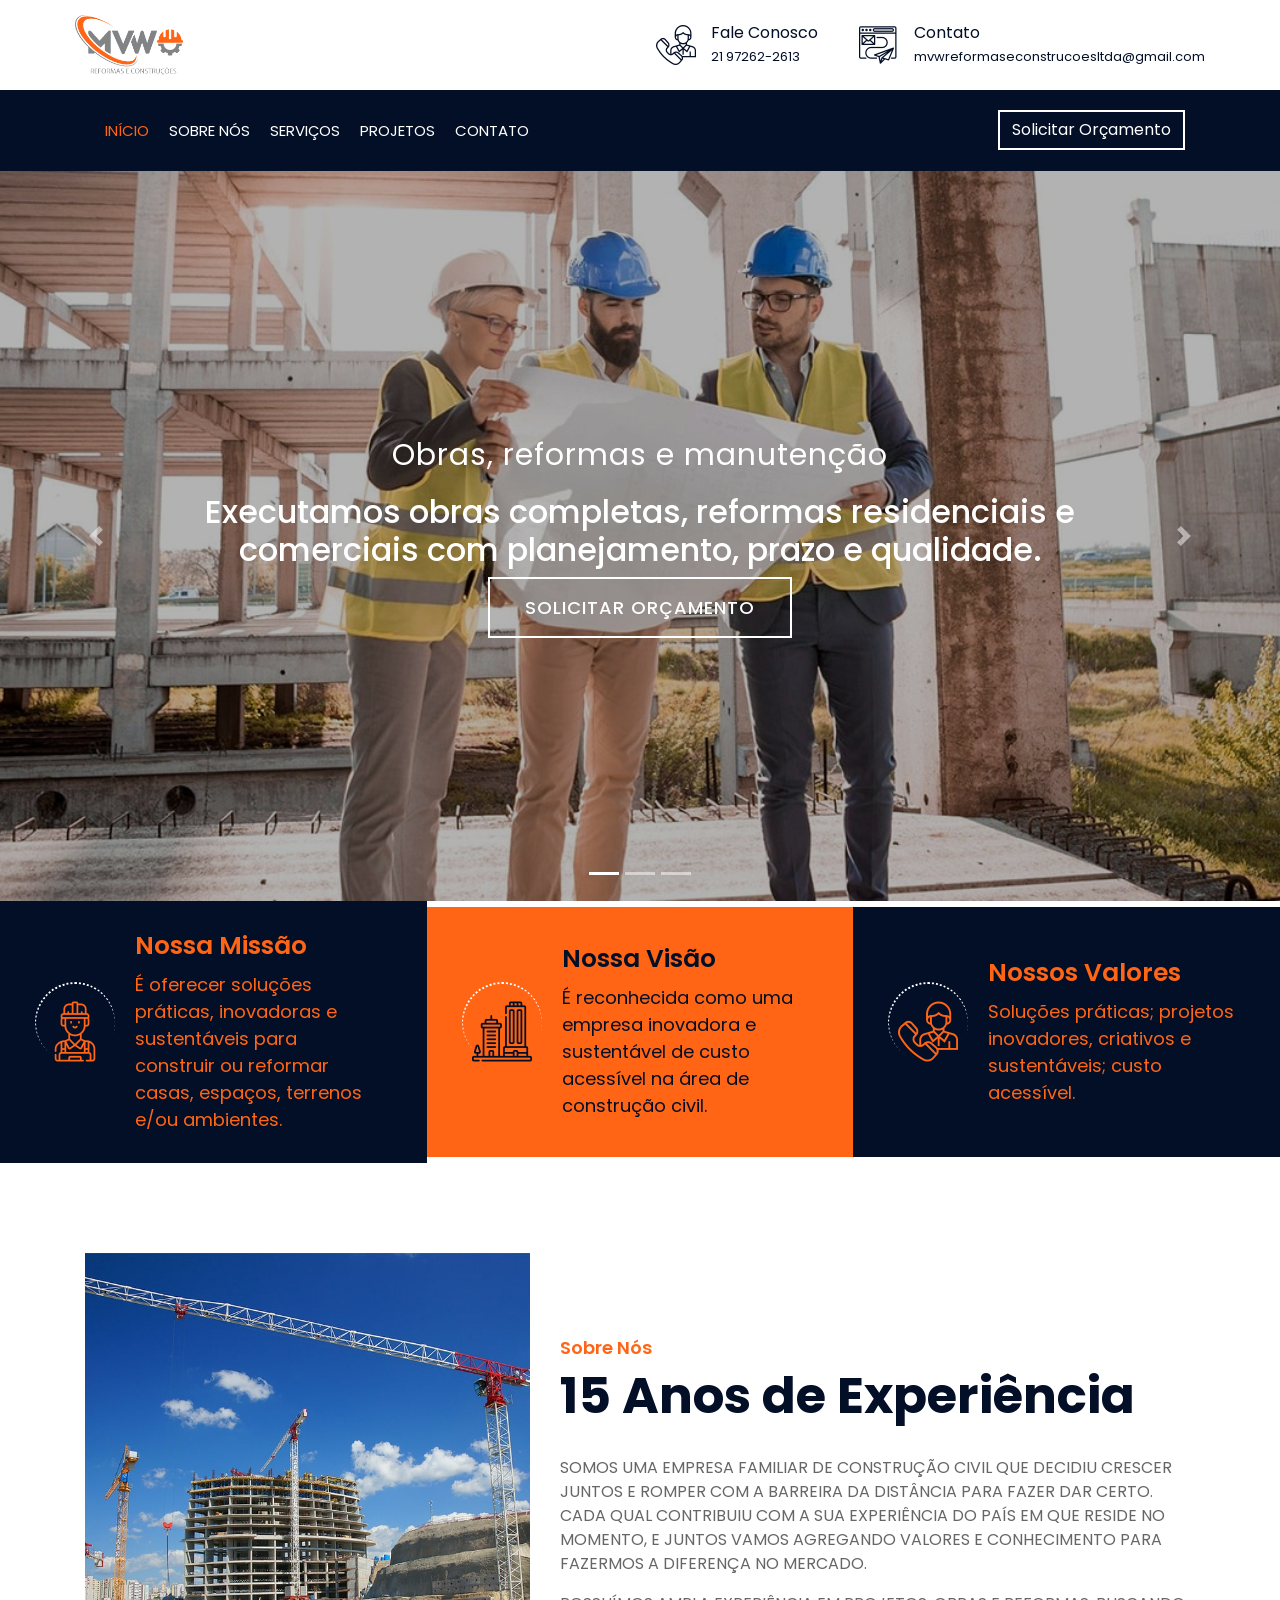
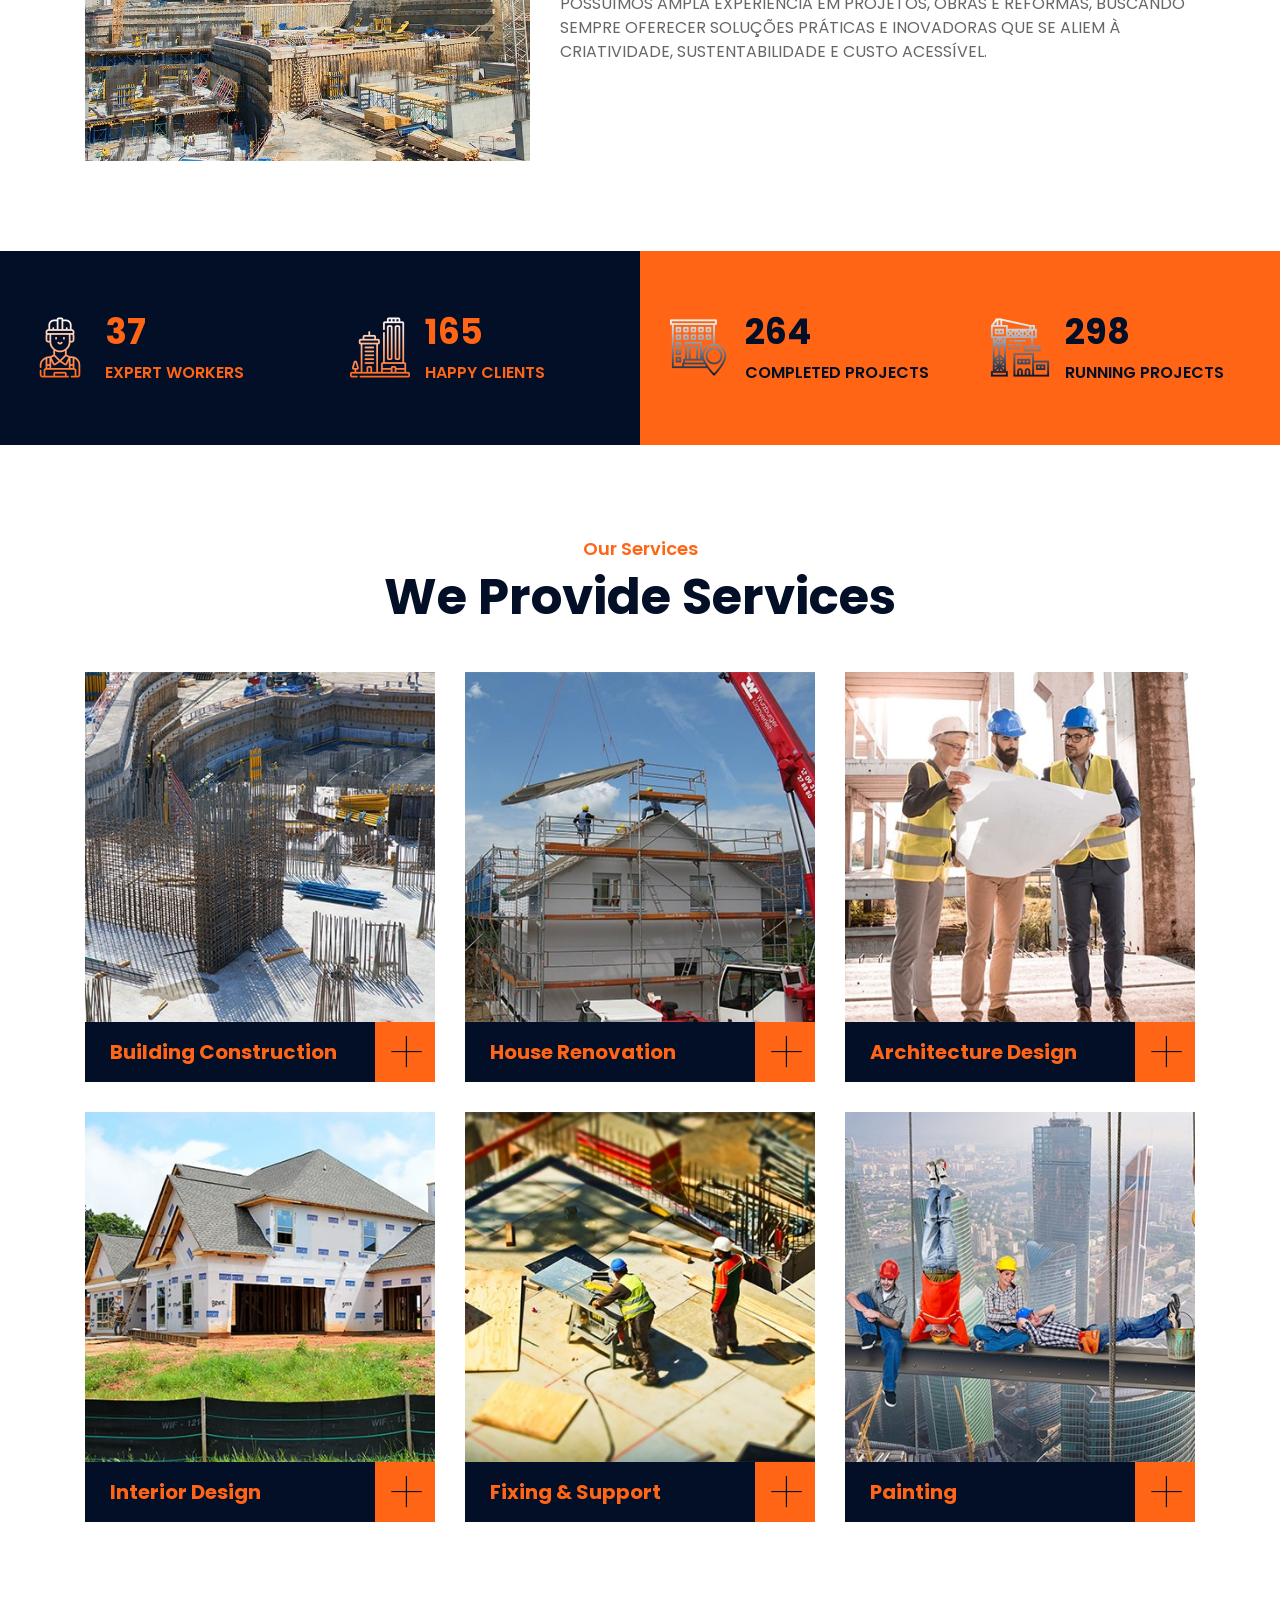
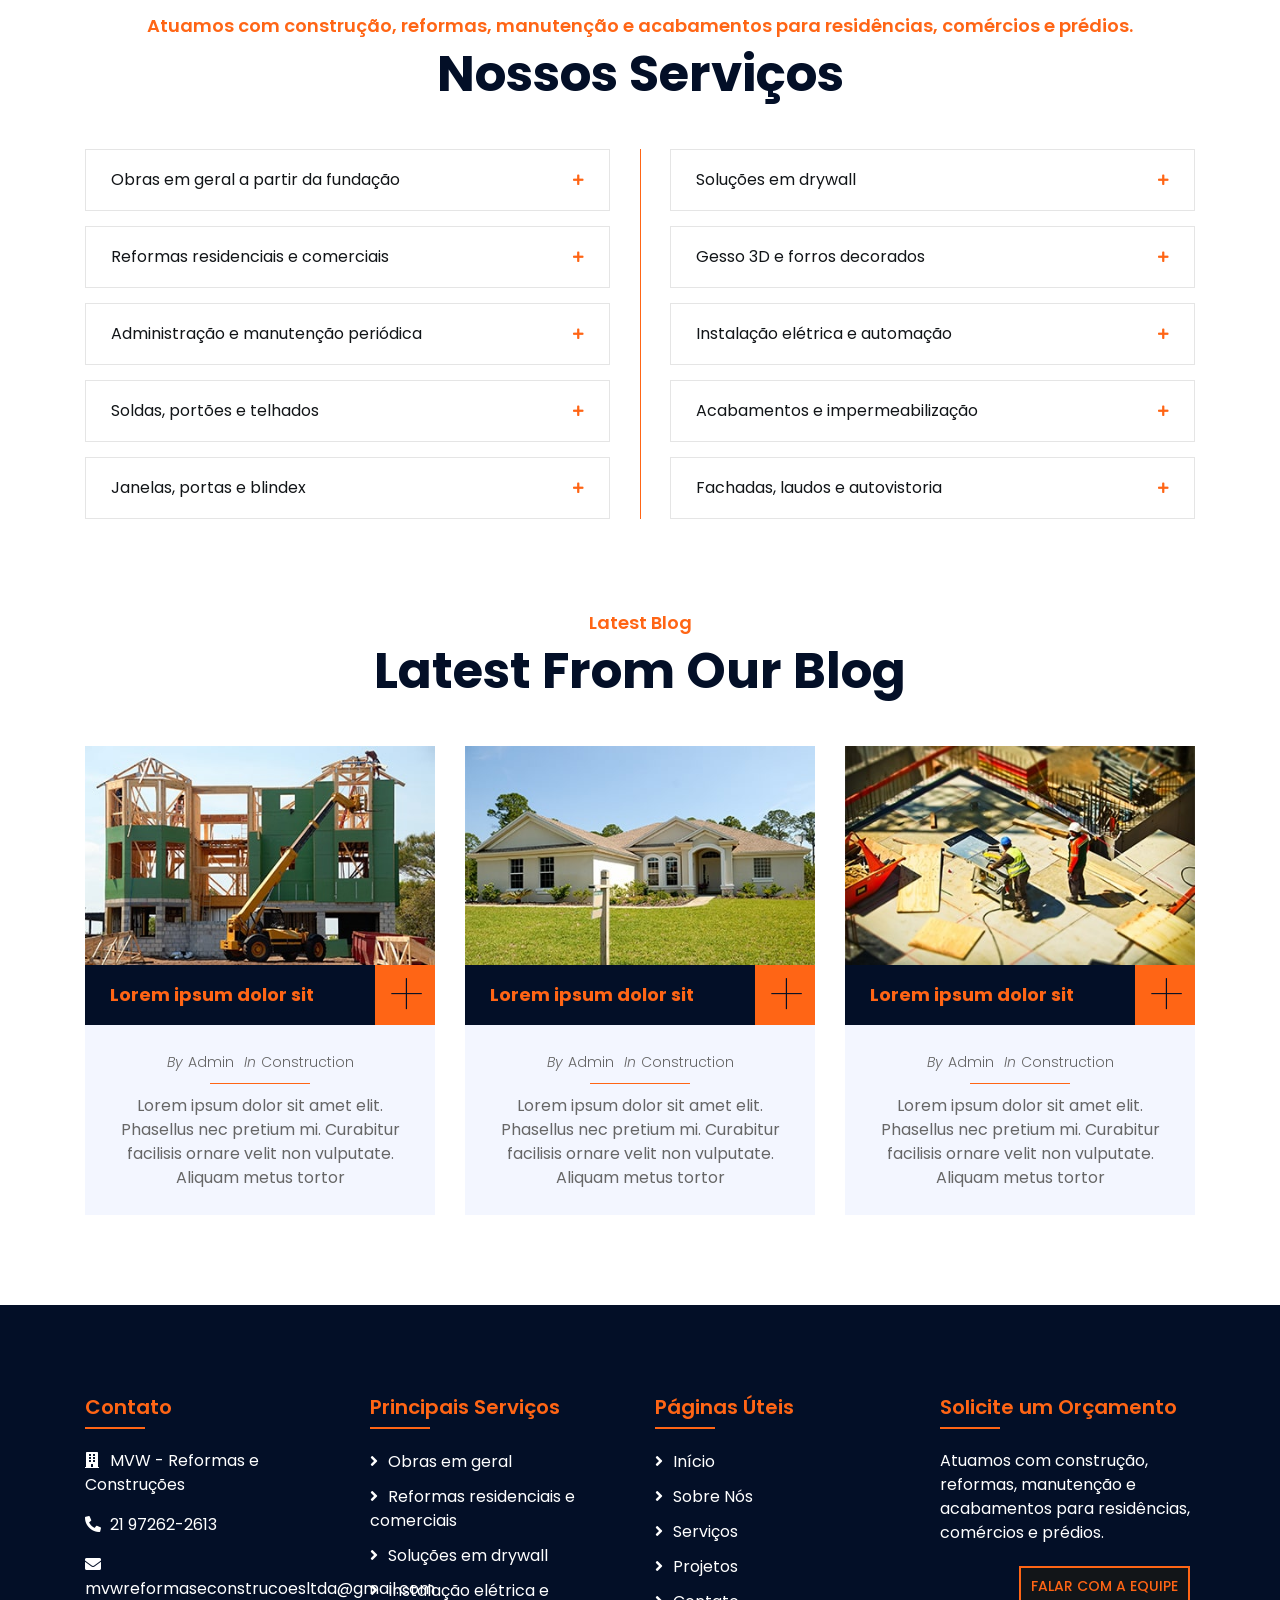
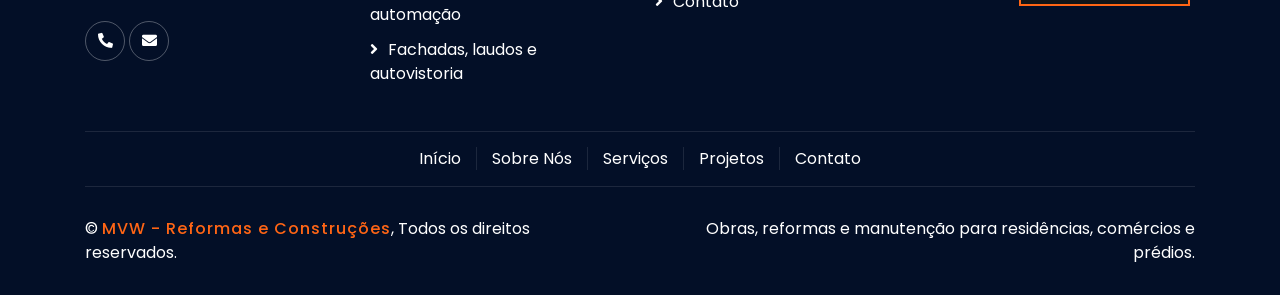
==== commit ee759de9: "merge" ====
--- a/index.html
+++ b/index.html
@@ -38,7 +38,8 @@
                     <div class="col-lg-4 col-md-12">
                         <div class="logo">
                             <a href="index.html">
-                                <h1>MVW</h1>
+                                <!-- <h1>MVW</h1> -->
+                                <img src="img/logo.png" alt="">
                                 <!-- <img src="img/logo.jpg" alt="Logo"> -->
                             </a>
                         </div>
@@ -86,11 +87,10 @@
                     <div class="collapse navbar-collapse justify-content-between" id="navbarCollapse">
                         <div class="navbar-nav mr-auto">
                             <a href="index.html" class="nav-item nav-link active">Início</a>
-                            <a href="about.html" class="nav-item nav-link">Sobre Nós</a>
-                            <a href="service.html" class="nav-item nav-link">Serviços</a>
-                            <a href="team.html" class="nav-item nav-link">Equipe</a>
-                            <a href="portfolio.html" class="nav-item nav-link">Projetos</a>
-                            <a href="contact.html" class="nav-item nav-link">Contato</a>
+                            <a href="#about" class="nav-item nav-link">Sobre Nós</a>
+                            <a href="#service" class="nav-item nav-link">Serviços</a>
+                            <a href="#portfolio" class="nav-item nav-link">Projetos</a>
+                            <a href="#contact" class="nav-item nav-link">Contato</a>
                         </div>
                         <div class="ml-auto">
                             <a class="btn" href="#">Solicitar Orçamento</a>
@@ -113,31 +113,33 @@
                 <div class="carousel-item active">
                     <img src="img/carousel-1.jpg" alt="Carousel Image">
                     <div class="carousel-caption">
-                        <p class="animated fadeInRight">Obras e Reformas em Geral</p>
-                        <h1 class="animated fadeInLeft">Somos especializados em soluções completas para ambientes
-                            residenciais.</h1>
+                        <p class="animated fadeInRight">Obras, reformas e manutenção</p>
+                        <h2 class="animated fadeInLeft text-white">Executamos obras completas, reformas residenciais e comerciais
+                            com planejamento, prazo e qualidade.</h2>
                         <a class="btn animated fadeInUp"
-                            href="https://htmlcodex.com/construction-company-website-template">Solicitar Orçamento</a>
+                            href="#servicos">Solicitar Orçamento</a>
                     </div>
                 </div>
 
                 <div class="carousel-item">
                     <img src="img/carousel-2.jpg" alt="Carousel Image">
                     <div class="carousel-caption">
-                        <p class="animated fadeInRight">Professional Builder</p>
-                        <h1 class="animated fadeInLeft">We Build Your Home</h1>
+                        <p class="animated fadeInRight">Estruturas e acabamentos</p>
+                        <h2 class="animated fadeInLeft text-white">Trabalhamos com soldas, portões, telhados, blindex, drywall
+                            e gesso decorado para valorizar seu espaço.</h2>
                         <a class="btn animated fadeInUp"
-                            href="https://htmlcodex.com/construction-company-website-template">Solicitar Orçamento</a>
+                            href="#servicos">Solicitar Orçamento</a>
                     </div>
                 </div>
 
                 <div class="carousel-item">
                     <img src="img/carousel-3.jpg" alt="Carousel Image">
                     <div class="carousel-caption">
-                        <p class="animated fadeInRight">We Are Trusted</p>
-                        <h1 class="animated fadeInLeft">For Your Dream Home</h1>
+                        <p class="animated fadeInRight">Tecnologia e proteção</p>
+                        <h2 class="animated fadeInLeft text-white">Oferecemos instalação elétrica, automação, impermeabilização,
+                            laudos e manutenção predial com foco em confiabilidade.</h2>
                         <a class="btn animated fadeInUp"
-                            href="https://htmlcodex.com/construction-company-website-template">Solicitar Orçamento</a>
+                            href="#servicos">Solicitar Orçamento</a>
                     </div>
                 </div>
             </div>
@@ -199,7 +201,6 @@
             </div>
         </div>
         <!-- Feature End-->
-
 
         <!-- About Start -->
         <div class="about wow fadeInUp" data-wow-delay="0.1s">
@@ -235,7 +236,6 @@
         </div>
         <!-- About End -->
 
-
         <!-- Fact Start -->
         <div class="fact">
             <div class="container-fluid">
@@ -247,8 +247,8 @@
                                     <i class="flaticon-worker"></i>
                                 </div>
                                 <div class="fact-text">
-                                    <h2 data-toggle="counter-up">32</h2>
-                                    <p>Trabalhadores</p>
+                                    <h2 data-toggle="counter-up">109</h2>
+                                    <p>Expert Workers</p>
                                 </div>
                             </div>
                             <div class="col-6">
@@ -256,8 +256,8 @@
                                     <i class="flaticon-building"></i>
                                 </div>
                                 <div class="fact-text">
-                                    <h2 data-toggle="counter-up">372</h2>
-                                    <p>Clientes</p>
+                                    <h2 data-toggle="counter-up">485</h2>
+                                    <p>Happy Clients</p>
                                 </div>
                             </div>
                         </div>
@@ -269,8 +269,8 @@
                                     <i class="flaticon-address"></i>
                                 </div>
                                 <div class="fact-text">
-                                    <h2 data-toggle="counter-up">79</h2>
-                                    <p>Projetos Completos</p>
+                                    <h2 data-toggle="counter-up">789</h2>
+                                    <p>Completed Projects</p>
                                 </div>
                             </div>
                             <div class="col-6">
@@ -278,8 +278,8 @@
                                     <i class="flaticon-crane"></i>
                                 </div>
                                 <div class="fact-text">
-                                    <h2 data-toggle="counter-up">7</h2>
-                                    <p>Projetos Em Andamento</p>
+                                    <h2 data-toggle="counter-up">890</h2>
+                                    <p>Running Projects</p>
                                 </div>
                             </div>
                         </div>
@@ -288,29 +288,29 @@
             </div>
         </div>
         <!-- Fact End -->
-
 
         <!-- Service Start -->
         <div class="service">
             <div class="container">
                 <div class="section-header text-center">
-                    <p>Atuamos com construção, reformas, manutenção e acabamentos para residências, comércios e prédios.</p>
-                    <h2>Nossos Serviços</h2>
+                    <p>Our Services</p>
+                    <h2>We Provide Services</h2>
                 </div>
                 <div class="row">
                     <div class="col-lg-4 col-md-6 wow fadeInUp" data-wow-delay="0.1s">
                         <div class="service-item">
                             <div class="service-img">
-                                <img src="img/service-1.jpg" alt="Obras em geral a partir da fundação">
+                                <img src="img/service-1.jpg" alt="Image">
                                 <div class="service-overlay">
                                     <p>
-                                        Executamos obras completas desde a fundação, com planejamento, organização e
-                                        acompanhamento técnico em cada etapa.
+                                        Lorem ipsum dolor sit amet, consectetur adipiscing elit. Phasellus nec pretium
+                                        mi. Curabitur facilisis ornare velit non vulputate. Aliquam metus tortor, auctor
+                                        id gravida condimentum, viverra quis sem.
                                     </p>
                                 </div>
                             </div>
                             <div class="service-text">
-                                <h3>Obras em geral a partir da fundação</h3>
+                                <h3>Building Construction</h3>
                                 <a class="btn" href="img/service-1.jpg" data-lightbox="service">+</a>
                             </div>
                         </div>
@@ -318,16 +318,17 @@
                     <div class="col-lg-4 col-md-6 wow fadeInUp" data-wow-delay="0.2s">
                         <div class="service-item">
                             <div class="service-img">
-                                <img src="img/service-2.jpg" alt="Reformas residenciais e comerciais">
+                                <img src="img/service-2.jpg" alt="Image">
                                 <div class="service-overlay">
                                     <p>
-                                        Realizamos reformas em geral, incluindo pinturas e reformas residenciais e
-                                        comerciais com foco em prazo, limpeza e qualidade.
+                                        Lorem ipsum dolor sit amet, consectetur adipiscing elit. Phasellus nec pretium
+                                        mi. Curabitur facilisis ornare velit non vulputate. Aliquam metus tortor, auctor
+                                        id gravida condimentum, viverra quis sem.
                                     </p>
                                 </div>
                             </div>
                             <div class="service-text">
-                                <h3>Reformas residenciais e comerciais</h3>
+                                <h3>House Renovation</h3>
                                 <a class="btn" href="img/service-2.jpg" data-lightbox="service">+</a>
                             </div>
                         </div>
@@ -335,16 +336,17 @@
                     <div class="col-lg-4 col-md-6 wow fadeInUp" data-wow-delay="0.3s">
                         <div class="service-item">
                             <div class="service-img">
-                                <img src="img/service-3.jpg" alt="Administração e manutenção periódica">
+                                <img src="img/service-3.jpg" alt="Image">
                                 <div class="service-overlay">
                                     <p>
-                                        Oferecemos administração de serviços, manutenção periódica, manutenção predial e
-                                        reparos em geral para manter seu imóvel sempre em ordem.
+                                        Lorem ipsum dolor sit amet, consectetur adipiscing elit. Phasellus nec pretium
+                                        mi. Curabitur facilisis ornare velit non vulputate. Aliquam metus tortor, auctor
+                                        id gravida condimentum, viverra quis sem.
                                     </p>
                                 </div>
                             </div>
                             <div class="service-text">
-                                <h3>Administração e manutenção periódica</h3>
+                                <h3>Architecture Design</h3>
                                 <a class="btn" href="img/service-3.jpg" data-lightbox="service">+</a>
                             </div>
                         </div>
@@ -352,16 +354,17 @@
                     <div class="col-lg-4 col-md-6 wow fadeInUp" data-wow-delay="0.4s">
                         <div class="service-item">
                             <div class="service-img">
-                                <img src="img/service-4.jpg" alt="Soldas, portões e telhados">
+                                <img src="img/service-4.jpg" alt="Image">
                                 <div class="service-overlay">
                                     <p>
-                                        Trabalhamos com soldas, fabricação e manutenção de portões, além de telhados de
-                                        zinco e colonial.
+                                        Lorem ipsum dolor sit amet, consectetur adipiscing elit. Phasellus nec pretium
+                                        mi. Curabitur facilisis ornare velit non vulputate. Aliquam metus tortor, auctor
+                                        id gravida condimentum, viverra quis sem.
                                     </p>
                                 </div>
                             </div>
                             <div class="service-text">
-                                <h3>Soldas, portões e telhados</h3>
+                                <h3>Interior Design</h3>
                                 <a class="btn" href="img/service-4.jpg" data-lightbox="service">+</a>
                             </div>
                         </div>
@@ -369,16 +372,17 @@
                     <div class="col-lg-4 col-md-6 wow fadeInUp" data-wow-delay="0.5s">
                         <div class="service-item">
                             <div class="service-img">
-                                <img src="img/service-5.jpg" alt="Janelas, portas e blindex">
+                                <img src="img/service-5.jpg" alt="Image">
                                 <div class="service-overlay">
                                     <p>
-                                        Instalamos janelas e portas de blindex com acabamento profissional, segurança e
-                                        excelente apresentação visual.
+                                        Lorem ipsum dolor sit amet, consectetur adipiscing elit. Phasellus nec pretium
+                                        mi. Curabitur facilisis ornare velit non vulputate. Aliquam metus tortor, auctor
+                                        id gravida condimentum, viverra quis sem.
                                     </p>
                                 </div>
                             </div>
                             <div class="service-text">
-                                <h3>Janelas, portas e blindex</h3>
+                                <h3>Fixing & Support</h3>
                                 <a class="btn" href="img/service-5.jpg" data-lightbox="service">+</a>
                             </div>
                         </div>
@@ -386,95 +390,28 @@
                     <div class="col-lg-4 col-md-6 wow fadeInUp" data-wow-delay="0.6s">
                         <div class="service-item">
                             <div class="service-img">
-                                <img src="img/service-6.jpg" alt="Soluções em drywall">
+                                <img src="img/service-6.jpg" alt="Image">
                                 <div class="service-overlay">
                                     <p>
-                                        Executamos paredes em drywall, forros em drywall (gesso acartonado) e mobiliário
-                                        em drywall para ambientes modernos e funcionais.
+                                        Lorem ipsum dolor sit amet, consectetur adipiscing elit. Phasellus nec pretium
+                                        mi. Curabitur facilisis ornare velit non vulputate. Aliquam metus tortor, auctor
+                                        id gravida condimentum, viverra quis sem.
                                     </p>
                                 </div>
                             </div>
                             <div class="service-text">
-                                <h3>Soluções em drywall</h3>
+                                <h3>Painting</h3>
                                 <a class="btn" href="img/service-6.jpg" data-lightbox="service">+</a>
                             </div>
                         </div>
                     </div>
-                    <div class="col-lg-4 col-md-6 wow fadeInUp" data-wow-delay="0.7s">
-                        <div class="service-item">
-                            <div class="service-img">
-                                <img src="img/service-1.jpg" alt="Gesso 3D e forros decorados">
-                                <div class="service-overlay">
-                                    <p>
-                                        Desenvolvemos gesso 3D e forros decorados que valorizam o ambiente com design,
-                                        sofisticação e acabamento diferenciado.
-                                    </p>
-                                </div>
-                            </div>
-                            <div class="service-text">
-                                <h3>Gesso 3D e forros decorados</h3>
-                                <a class="btn" href="img/service-1.jpg" data-lightbox="service">+</a>
-                            </div>
-                        </div>
-                    </div>
-                    <div class="col-lg-4 col-md-6 wow fadeInUp" data-wow-delay="0.8s">
-                        <div class="service-item">
-                            <div class="service-img">
-                                <img src="img/service-2.jpg" alt="Instalação elétrica e automação">
-                                <div class="service-overlay">
-                                    <p>
-                                        Fazemos instalação elétrica, sistemas de segurança eletrônica e automação de
-                                        portões com foco em desempenho e confiabilidade.
-                                    </p>
-                                </div>
-                            </div>
-                            <div class="service-text">
-                                <h3>Instalação elétrica e automação</h3>
-                                <a class="btn" href="img/service-2.jpg" data-lightbox="service">+</a>
-                            </div>
-                        </div>
-                    </div>
-                    <div class="col-lg-4 col-md-6 wow fadeInUp" data-wow-delay="0.9s">
-                        <div class="service-item">
-                            <div class="service-img">
-                                <img src="img/service-3.jpg" alt="Acabamentos e impermeabilização">
-                                <div class="service-overlay">
-                                    <p>
-                                        Aplicamos porcelanato líquido (3D, marmorizado e outros efeitos), além de
-                                        impermeabilização para proteger e valorizar seu espaço.
-                                    </p>
-                                </div>
-                            </div>
-                            <div class="service-text">
-                                <h3>Acabamentos e impermeabilização</h3>
-                                <a class="btn" href="img/service-3.jpg" data-lightbox="service">+</a>
-                            </div>
-                        </div>
-                    </div>
-                    <div class="col-lg-4 col-md-6 wow fadeInUp" data-wow-delay="1s">
-                        <div class="service-item">
-                            <div class="service-img">
-                                <img src="img/service-4.jpg" alt="Fachadas, laudos e autovistoria">
-                                <div class="service-overlay">
-                                    <p>
-                                        Atuamos com reformas e manutenção de fachadas, teste à percussão em fachadas,
-                                        autovistoria predial e laudo ou parecer técnico de engenharia.
-                                    </p>
-                                </div>
-                            </div>
-                            <div class="service-text">
-                                <h3>Fachadas, laudos e autovistoria</h3>
-                                <a class="btn" href="img/service-4.jpg" data-lightbox="service">+</a>
-                            </div>
-                        </div>
-                    </div>
                 </div>
             </div>
         </div>
         <!-- Service End -->
 
         <!-- FAQs Start -->
-        <div class="faqs">
+        <div class="faqs" id="service">
             <div class="container">
                 <div class="section-header text-center">
                     <p>Atuamos com construção, reformas, manutenção e acabamentos para residências, comércios e prédios.</p>
@@ -615,7 +552,97 @@
         <!-- FAQs End -->
 
 
- 
+        <!-- Testimonial Start -->
+        <!-- <div class="testimonial wow fadeIn" data-wow-delay="0.1s">
+            <div class="container">
+                <div class="row">
+                    <div class="col-12">
+                        <div class="testimonial-slider-nav">
+                            <div class="slider-nav"><img src="img/testimonial-1.jpg" alt="Testimonial"></div>
+                            <div class="slider-nav"><img src="img/testimonial-2.jpg" alt="Testimonial"></div>
+                            <div class="slider-nav"><img src="img/testimonial-3.jpg" alt="Testimonial"></div>
+                            <div class="slider-nav"><img src="img/testimonial-4.jpg" alt="Testimonial"></div>
+                            <div class="slider-nav"><img src="img/testimonial-1.jpg" alt="Testimonial"></div>
+                            <div class="slider-nav"><img src="img/testimonial-2.jpg" alt="Testimonial"></div>
+                            <div class="slider-nav"><img src="img/testimonial-3.jpg" alt="Testimonial"></div>
+                            <div class="slider-nav"><img src="img/testimonial-4.jpg" alt="Testimonial"></div>
+                        </div>
+                    </div>
+                </div>
+                <div class="row">
+                    <div class="col-12">
+                        <div class="testimonial-slider">
+                            <div class="slider-item">
+                                <h3>Customer Name</h3>
+                                <h4>profession</h4>
+                                <p>Lorem ipsum dolor sit amet, consectetur adipiscing elit. Phasellus nec pretium mi.
+                                    Curabitur facilisis ornare velit non vulputate. Aliquam metus tortor, auctor id
+                                    gravida condimentum, viverra quis sem. Curabitur non nisl nec nisi scelerisque
+                                    maximus.</p>
+                            </div>
+                            <div class="slider-item">
+                                <h3>Customer Name</h3>
+                                <h4>profession</h4>
+                                <p>Lorem ipsum dolor sit amet, consectetur adipiscing elit. Phasellus nec pretium mi.
+                                    Curabitur facilisis ornare velit non vulputate. Aliquam metus tortor, auctor id
+                                    gravida condimentum, viverra quis sem. Curabitur non nisl nec nisi scelerisque
+                                    maximus.</p>
+                            </div>
+                            <div class="slider-item">
+                                <h3>Customer Name</h3>
+                                <h4>profession</h4>
+                                <p>Lorem ipsum dolor sit amet, consectetur adipiscing elit. Phasellus nec pretium mi.
+                                    Curabitur facilisis ornare velit non vulputate. Aliquam metus tortor, auctor id
+                                    gravida condimentum, viverra quis sem. Curabitur non nisl nec nisi scelerisque
+                                    maximus.</p>
+                            </div>
+                            <div class="slider-item">
+                                <h3>Customer Name</h3>
+                                <h4>profession</h4>
+                                <p>Lorem ipsum dolor sit amet, consectetur adipiscing elit. Phasellus nec pretium mi.
+                                    Curabitur facilisis ornare velit non vulputate. Aliquam metus tortor, auctor id
+                                    gravida condimentum, viverra quis sem. Curabitur non nisl nec nisi scelerisque
+                                    maximus.</p>
+                            </div>
+                            <div class="slider-item">
+                                <h3>Customer Name</h3>
+                                <h4>profession</h4>
+                                <p>Lorem ipsum dolor sit amet, consectetur adipiscing elit. Phasellus nec pretium mi.
+                                    Curabitur facilisis ornare velit non vulputate. Aliquam metus tortor, auctor id
+                                    gravida condimentum, viverra quis sem. Curabitur non nisl nec nisi scelerisque
+                                    maximus.</p>
+                            </div>
+                            <div class="slider-item">
+                                <h3>Customer Name</h3>
+                                <h4>profession</h4>
+                                <p>Lorem ipsum dolor sit amet, consectetur adipiscing elit. Phasellus nec pretium mi.
+                                    Curabitur facilisis ornare velit non vulputate. Aliquam metus tortor, auctor id
+                                    gravida condimentum, viverra quis sem. Curabitur non nisl nec nisi scelerisque
+                                    maximus.</p>
+                            </div>
+                            <div class="slider-item">
+                                <h3>Customer Name</h3>
+                                <h4>profession</h4>
+                                <p>Lorem ipsum dolor sit amet, consectetur adipiscing elit. Phasellus nec pretium mi.
+                                    Curabitur facilisis ornare velit non vulputate. Aliquam metus tortor, auctor id
+                                    gravida condimentum, viverra quis sem. Curabitur non nisl nec nisi scelerisque
+                                    maximus.</p>
+                            </div>
+                            <div class="slider-item">
+                                <h3>Customer Name</h3>
+                                <h4>profession</h4>
+                                <p>Lorem ipsum dolor sit amet, consectetur adipiscing elit. Phasellus nec pretium mi.
+                                    Curabitur facilisis ornare velit non vulputate. Aliquam metus tortor, auctor id
+                                    gravida condimentum, viverra quis sem. Curabitur non nisl nec nisi scelerisque
+                                    maximus.</p>
+                            </div>
+                        </div>
+                    </div>
+                </div>
+            </div>
+        </div> -->
+        <!-- Testimonial End -->
+
 
         <!-- Blog Start -->
         <div class="blog">
--- a/css/style.css
+++ b/css/style.css
@@ -25,7 +25,7 @@
 a:hover,
 a:active,
 a:focus {
-    color: #fdbe33;
+    color: #ff6515;
     outline: none;
     text-decoration: none;
 }
@@ -45,7 +45,7 @@
 .back-to-top {
     position: fixed;
     display: none;
-    background: #fdbe33;
+    background: #ff6515;
     color: #121518;
     width: 44px;
     height: 44px;
@@ -59,7 +59,7 @@
 }
 
 .back-to-top:hover {
-    color: #fdbe33;
+    color: #ff6515;
     background: #121518;
 }
 
@@ -78,7 +78,7 @@
 .top-bar {
     position: relative;
     height: 90px;
-    background: #fdbe33;
+    background: #ffffff;
 }
 
 .top-bar .logo {
@@ -155,7 +155,7 @@
 /**********************************/
 .nav-bar {
     position: relative;
-    background: #fdbe33;
+    background: #030f27;
     transition: .3s;
 }
 
@@ -187,7 +187,7 @@
 
 .navbar-dark .navbar-nav .nav-link:hover,
 .navbar-dark .navbar-nav .nav-link.active {
-    color: #fdbe33;
+    color: #ff6515;
     transition: none;
 }
 
@@ -206,8 +206,8 @@
 
 .nav-bar .btn:hover {
     color: #030f27;
-    background: #fdbe33;
-    border-color: #fdbe33;
+    background: #ff6515;
+    border-color: #ff6515;
 }
 
 @media (min-width: 992px) {
@@ -331,8 +331,8 @@
 
 .carousel .carousel-caption .btn:hover {
     color: #030f27;
-    background: #fdbe33;
-    border-color: #fdbe33;
+    background: #ff6515;
+    border-color: #ff6515;
 }
 
 @media (max-width: 767.98px) {
@@ -385,7 +385,7 @@
     margin-bottom: 45px;
     padding: 90px 0;
     text-align: center;
-    background: #fdbe33;
+    background: #ff6515;
 }
 
 .page-header h2 {
@@ -472,7 +472,7 @@
 }
 
 .section-header p {
-    color: #fdbe33;
+    color: #ff6515;
     font-size: 18px;
     font-weight: 600;
     margin-bottom: 5px;
@@ -506,7 +506,7 @@
     
 .feature .col-md-12:nth-child(2n) {
     color: #030f27;
-    background: #fdbe33;
+    background: #ff6515;
 }
 
 .feature .feature-item {
@@ -550,13 +550,13 @@
 }
 
 .feature .col-md-12:nth-child(2n) .feature-icon::after {
-    background: #fdbe33;
+    background: #ff6515;
 }
 
 .feature .feature-icon [class^="flaticon-"]::before {
     position: relative;
     margin: 0;
-    color: #fdbe33;
+    color: #ff6515;
     font-size: 60px;
     line-height: 60px;
     z-index: 3;
@@ -568,14 +568,14 @@
 
 .feature .feature-text h3 {
     margin: 0 0 10px 0;
-    color: #fdbe33;
+    color: #ff6515;
     font-size: 25px;
     font-weight: 600;
 }
 
 .feature .feature-text p {
     margin: 0;
-    color: #fdbe33;
+    color: #ff6515;
     font-size: 18px;
     font-weight: 400;
 }
@@ -624,12 +624,12 @@
     letter-spacing: 1px;
     color: #030f27;
     border-radius: 0;
-    background: #fdbe33;
+    background: #ff6515;
     transition: .3s;
 }
 
 .about .about-text a.btn:hover {
-    color: #fdbe33;
+    color: #ff6515;
     background: #030f27;
 }
 
@@ -668,7 +668,7 @@
     margin: 0;
     font-size: 60px;
     line-height: 60px;
-    background-image: linear-gradient(#ffffff, #fdbe33);
+    background-image: linear-gradient(#ffffff, #ff6515);
     -webkit-background-clip: text;
     -webkit-text-fill-color: transparent;
 }
@@ -696,17 +696,17 @@
 }
 
 .fact .fact-left {
-    color: #fdbe33;
+    color: #ff6515;
     background: #030f27;
 }
 
 .fact .fact-right {
     color: #030f27;
-    background: #fdbe33;
+    background: #ff6515;
 }
 
 .fact .fact-left h2 {
-    color: #fdbe33;
+    color: #ff6515;
 }
 
 
@@ -775,7 +775,7 @@
     width: calc(100% - 60px);
     font-size: 20px;
     font-weight: 700;
-    color: #fdbe33;
+    color: #ff6515;
     text-align: left;
     overflow: hidden;
     white-space: nowrap;
@@ -793,7 +793,7 @@
     line-height: 60px;
     font-weight: 100;
     color: #030f27;
-    background: #fdbe33;
+    background: #ff6515;
     border-radius: 0;
     transition: .3s;
 }
@@ -844,7 +844,7 @@
     display: block;
     width: 100px;
     height: 100px;
-    background: #fdbe33;
+    background: #ff6515;
     border-radius: 50%;
     animation: pulse-border 1500ms ease-out infinite;
 }
@@ -859,13 +859,13 @@
     display: block;
     width: 100px;
     height: 100px;
-    background: #fdbe33;
+    background: #ff6515;
     border-radius: 50%;
     transition: all 200ms;
 }
 
 .video .btn-play:hover:after {
-    background-color: darken(#fdbe33, 10%);
+    background-color: darken(#ff6515, 10%);
 }
 
 .video .btn-play img {
@@ -958,7 +958,7 @@
 .team .team-text h2 {
     font-size: 20px;
     font-weight: 600;
-    color: #fdbe33;
+    color: #ff6515;
     transition: .5s;
 }
 
@@ -968,7 +968,7 @@
 }
 
 .team .team-item:hover .team-text {
-    background: #fdbe33;
+    background: #ff6515;
 }
 
 .team .team-item:hover .team-text h2 {
@@ -1043,7 +1043,7 @@
     height: 100%;
     top: 0;
     left: calc(50% - .5px);
-    background: #fdbe33;
+    background: #ff6515;
 }
 
 .faqs #accordion-1 {
@@ -1097,14 +1097,14 @@
 }
 
 .faqs .card-header [data-toggle="collapse"][aria-expanded="true"] {
-    background: #fdbe33;
+    background: #ff6515;
 }
 
 .faqs .card-header [data-toggle="collapse"]:after {
     font-family: 'font Awesome 5 Free';
     content: "\f067";
     float: right;
-    color: #fdbe33;
+    color: #ff6515;
     font-size: 12px;
     font-weight: 900;
     transition: .5s;
@@ -1200,7 +1200,7 @@
 }
 
 .testimonial .testimonial-slider h3 {
-    color: #fdbe33;
+    color: #ff6515;
     font-size: 22px;
     font-weight: 700;
 }
@@ -1262,7 +1262,7 @@
     width: calc(100% - 60px);
     font-size: 18px;
     font-weight: 700;
-    color: #fdbe33;
+    color: #ff6515;
     text-align: left;
     overflow: hidden;
     white-space: nowrap;
@@ -1280,7 +1280,7 @@
     line-height: 60px;
     font-weight: 100;
     color: #030f27;
-    background: #fdbe33;
+    background: #ff6515;
     border-radius: 0;
     transition: .3s;
 }
@@ -1302,7 +1302,7 @@
     height: 1px;
     left: calc(50% - 50px);
     bottom: 0;
-    background: #fdbe33;
+    background: #ff6515;
 }
 
 .blog .blog-meta p {
@@ -1333,12 +1333,12 @@
 .blog .pagination .page-link {
     color: #030f27;
     border-radius: 0;
-    border-color: #fdbe33;
+    border-color: #ff6515;
 }
 
 .blog .pagination .page-link:hover,
 .blog .pagination .page-item.active .page-link {
-    color: #fdbe33;
+    color: #ff6515;
     background: #030f27;
 }
 
@@ -1382,7 +1382,7 @@
 }
 
 .single .single-tags a:hover {
-    color: #fdbe33;
+    color: #ff6515;
     background: #030f27;
 }
 
@@ -1497,14 +1497,14 @@
     align-items: center;
     justify-content: center;
     color: #030f27;
-    background: #fdbe33;
+    background: #ff6515;
     font-size: 16px;
     transition: .3s;
 }
 
 .single .related-slider .owl-nav .owl-prev:hover,
 .single .related-slider .owl-nav .owl-next:hover {
-    color: #fdbe33;
+    color: #ff6515;
     background: #030f27;
 }
 
@@ -1568,7 +1568,7 @@
 }
 
 .single .comment-text .btn:hover {
-    background: #fdbe33;
+    background: #ff6515;
 }
 
 .single .comment-form {
@@ -1598,11 +1598,11 @@
 .single .comment-form .btn {
     padding: 15px 30px;
     color: #030f27;
-    background: #fdbe33;
+    background: #ff6515;
 }
 
 .single .comment-form .btn:hover {
-    color: #fdbe33;
+    color: #ff6515;
     background: #030f27;
 }
 
@@ -1641,7 +1641,7 @@
     height: 2px;
     bottom: 0;
     left: 0;
-    background: #fdbe33;
+    background: #ff6515;
 }
 
 .sidebar .sidebar-widget .search-widget {
@@ -1665,7 +1665,7 @@
     height: 40px;
     padding: 0;
     font-size: 25px;
-    color: #fdbe33;
+    color: #ff6515;
     background: none;
     border-radius: 0;
     border: none;
@@ -1685,7 +1685,7 @@
 }
 
 .sidebar .tab-post .nav.nav-pills .nav-link {
-    color: #fdbe33;
+    color: #ff6515;
     background: #030f27;
     border-radius: 0;
 }
@@ -1693,7 +1693,7 @@
 .sidebar .tab-post .nav.nav-pills .nav-link:hover,
 .sidebar .tab-post .nav.nav-pills .nav-link.active {
     color: #030f27;
-    background: #fdbe33;
+    background: #ff6515;
 }
 
 .sidebar .tab-post .tab-content {
@@ -1733,7 +1733,7 @@
     content: '\f105';
     font-family: 'Font Awesome 5 Free';
     font-weight: 900;
-    color: #fdbe33;
+    color: #ff6515;
     left: 1px;
 }
 
@@ -1758,7 +1758,7 @@
 }
 
 .single .tag-widget a:hover {
-    color: #fdbe33;
+    color: #ff6515;
     background: #030f27;
 }
 
@@ -1805,7 +1805,7 @@
     font-weight: 500;
     text-transform: uppercase;
     border-radius: 0;
-    background: #fdbe33;
+    background: #ff6515;
     border: none;
     transition: .3s;
 }
@@ -1813,7 +1813,7 @@
 .portfolio #portfolio-flters li:hover,
 .portfolio #portfolio-flters li.filter-active {
     background: #030f27;
-    color: #fdbe33;
+    color: #ff6515;
 }
 
 .portfolio .load-more {
@@ -1827,7 +1827,7 @@
 }
 
 .portfolio .load-more .btn:hover {
-    color: #fdbe33;
+    color: #ff6515;
     background: #030f27;
 }
 
@@ -1892,7 +1892,7 @@
     width: calc(100% - 60px);
     font-size: 20px;
     font-weight: 700;
-    color: #fdbe33;
+    color: #ff6515;
     text-align: center;
     overflow: hidden;
     white-space: nowrap;
@@ -1917,7 +1917,7 @@
 
 .portfolio .portfolio-warp:hover a.btn {
     color: #ffffff;
-    background: #fdbe33;
+    background: #ff6515;
 }
 
 
@@ -1940,7 +1940,7 @@
 }
 
 .contact .col-md-6:last-child {
-    background: #fdbe33;
+    background: #ff6515;
 }
 
 .contact .contact-info {
@@ -1961,7 +1961,7 @@
 
 .contact .contact-item [class^="flaticon-"]::before {
     margin: 0;
-    color: #fdbe33;
+    color: #ff6515;
     font-size: 40px;
 }
 
@@ -1972,7 +1972,7 @@
 }
 
 .contact .contact-text h2 {
-    color: #fdbe33;
+    color: #ff6515;
     font-size: 20px;
     font-weight: 600;
 }
@@ -2032,7 +2032,7 @@
     padding: 16px 30px;
     font-size: 16px;
     font-weight: 600;
-    color: #fdbe33;
+    color: #ff6515;
     background: #030f27;
     border: none;
     border-radius: 0;
@@ -2075,7 +2075,7 @@
     padding-bottom: 10px;
     font-size: 20px;
     font-weight: 600;
-    color: #fdbe33;
+    color: #ff6515;
 }
 
 .footer h2::after {
@@ -2085,7 +2085,7 @@
     height: 2px;
     left: 0;
     bottom: 0;
-    background: #fdbe33;
+    background: #ff6515;
 }
 
 .footer .footer-link a {
@@ -2104,7 +2104,7 @@
 }
 
 .footer .footer-link a:hover {
-    color: #fdbe33;
+    color: #ff6515;
     letter-spacing: 1px;
 }
 
@@ -2134,8 +2134,8 @@
 }
 
 .footer .footer-social a:hover {
-    background: #fdbe33;
-    border-color: #fdbe33;
+    background: #ff6515;
+    border-color: #ff6515;
 }
 
 .footer .footer-social a:hover i {
@@ -2163,16 +2163,16 @@
     font-size: 14px;
     font-weight: 500;
     text-transform: uppercase;
-    color: #fdbe33;
+    color: #ff6515;
     background: #121518;
     border-radius: 0;
-    border: 2px solid #fdbe33;
+    border: 2px solid #ff6515;
     transition: .3s;
 }
 
 .footer .newsletter .btn:hover {
     color: #121518;
-    background: #fdbe33;
+    background: #ff6515;
 }
 
 .footer .footer-menu .f-menu {
@@ -2193,7 +2193,7 @@
 }
 
 .footer .footer-menu .f-menu a:hover {
-    color: #fdbe33;
+    color: #ff6515;
 }
 
 .footer .footer-menu .f-menu a:last-child {
@@ -2217,7 +2217,7 @@
 }
 
 .footer .copyright p a {
-    color: #fdbe33;
+    color: #ff6515;
     font-weight: 500;
     letter-spacing: 1px;
 }
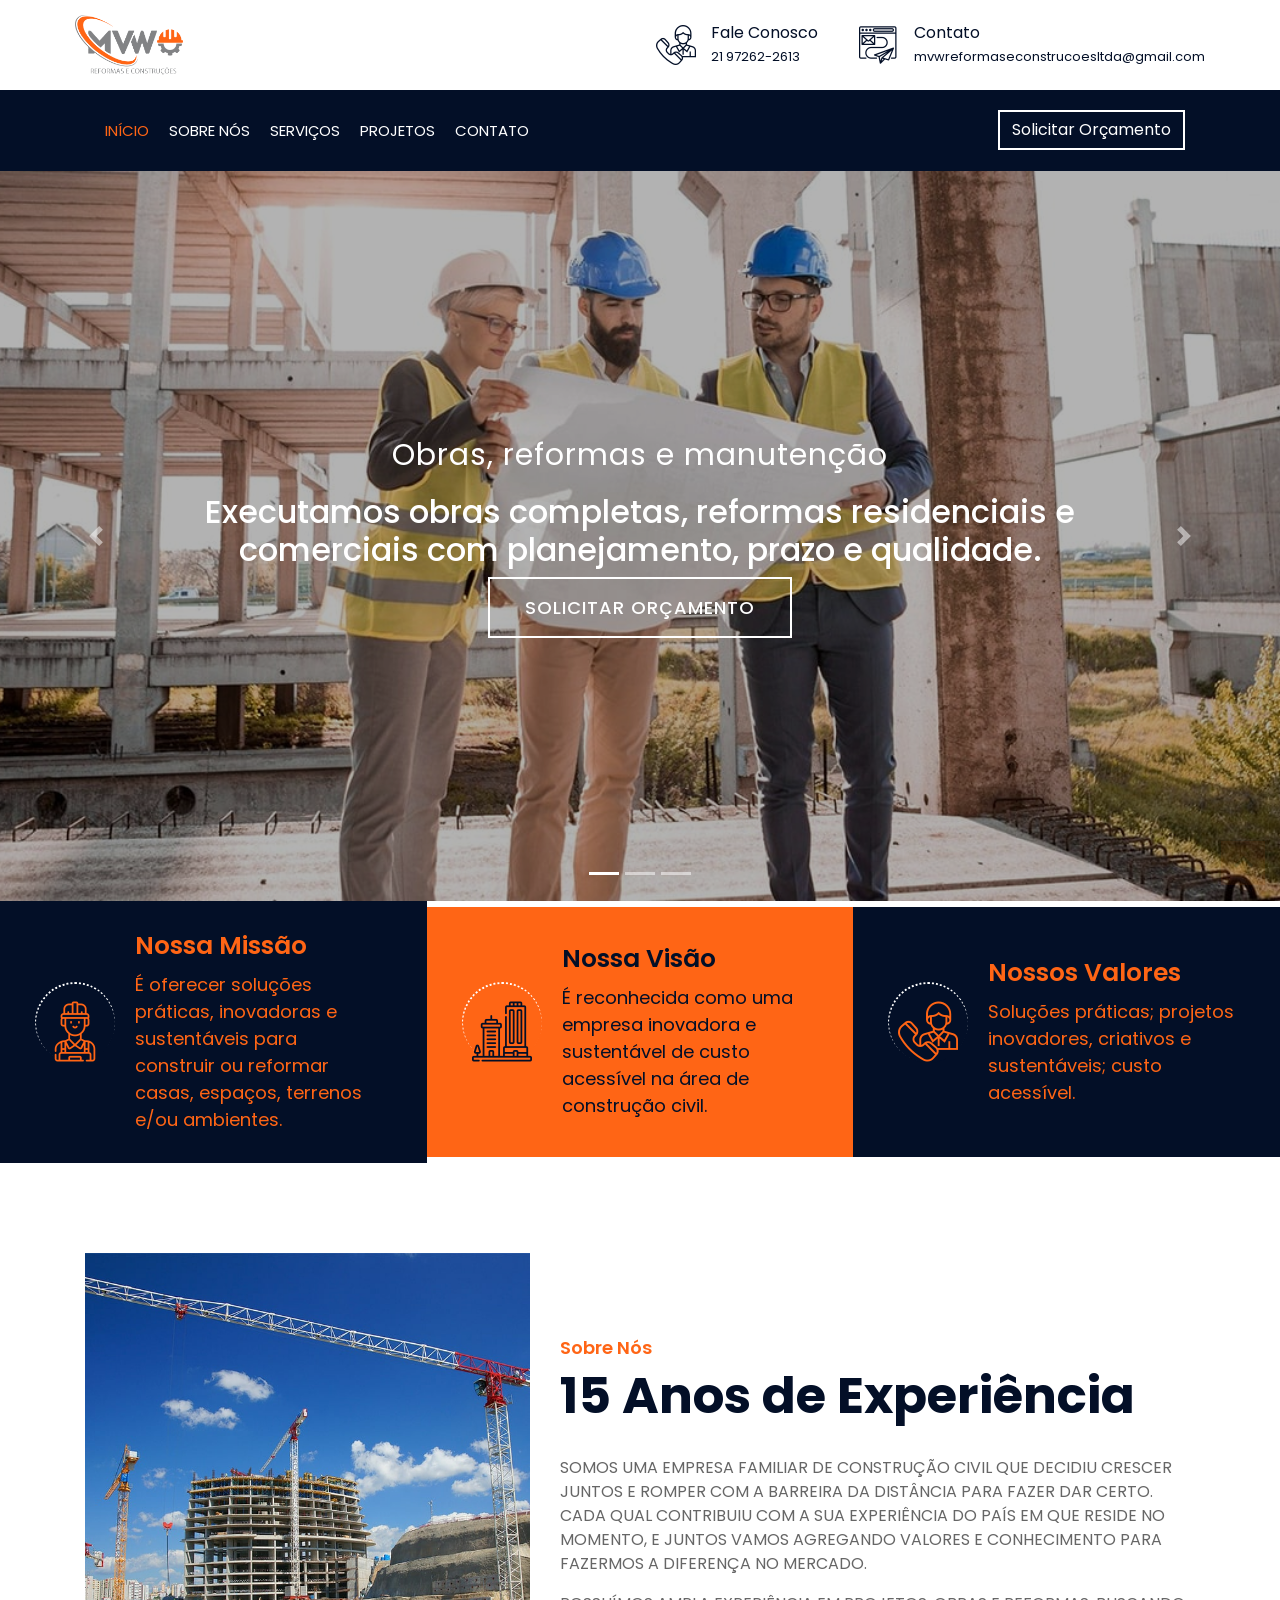
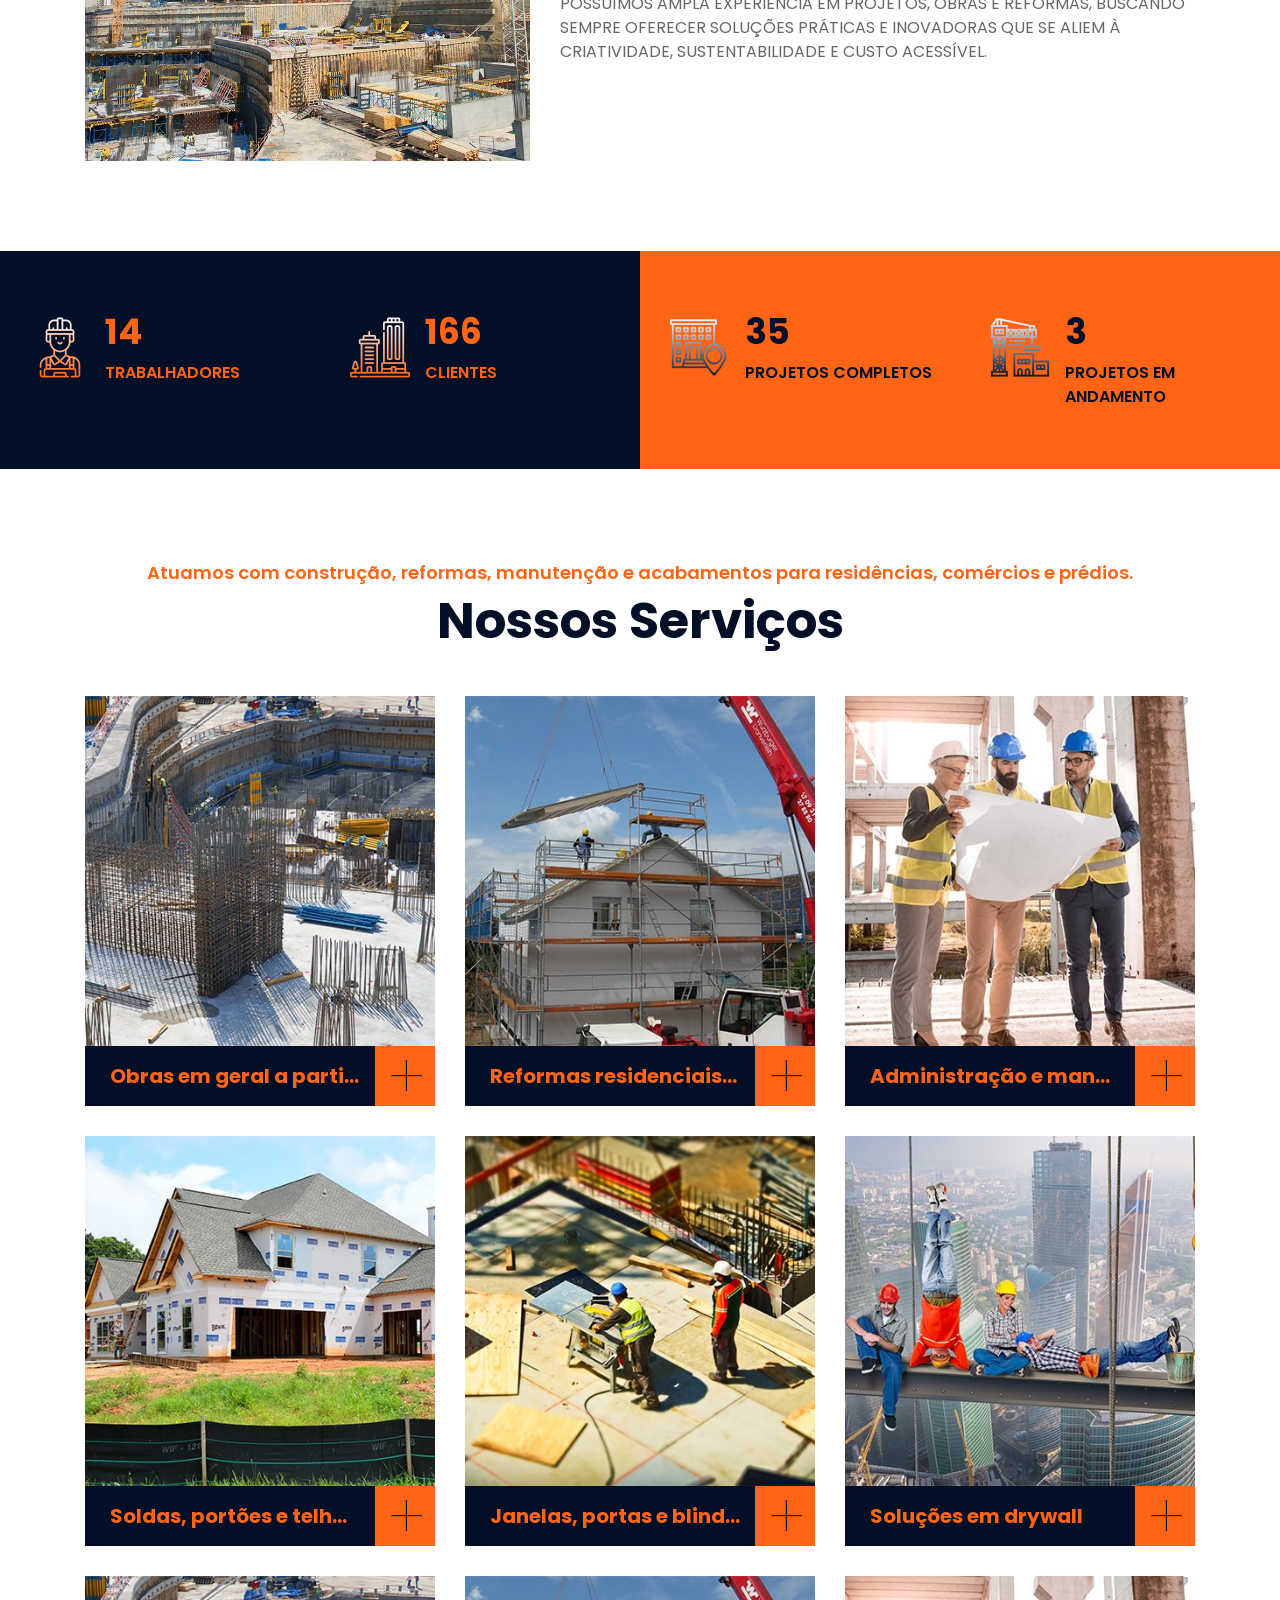
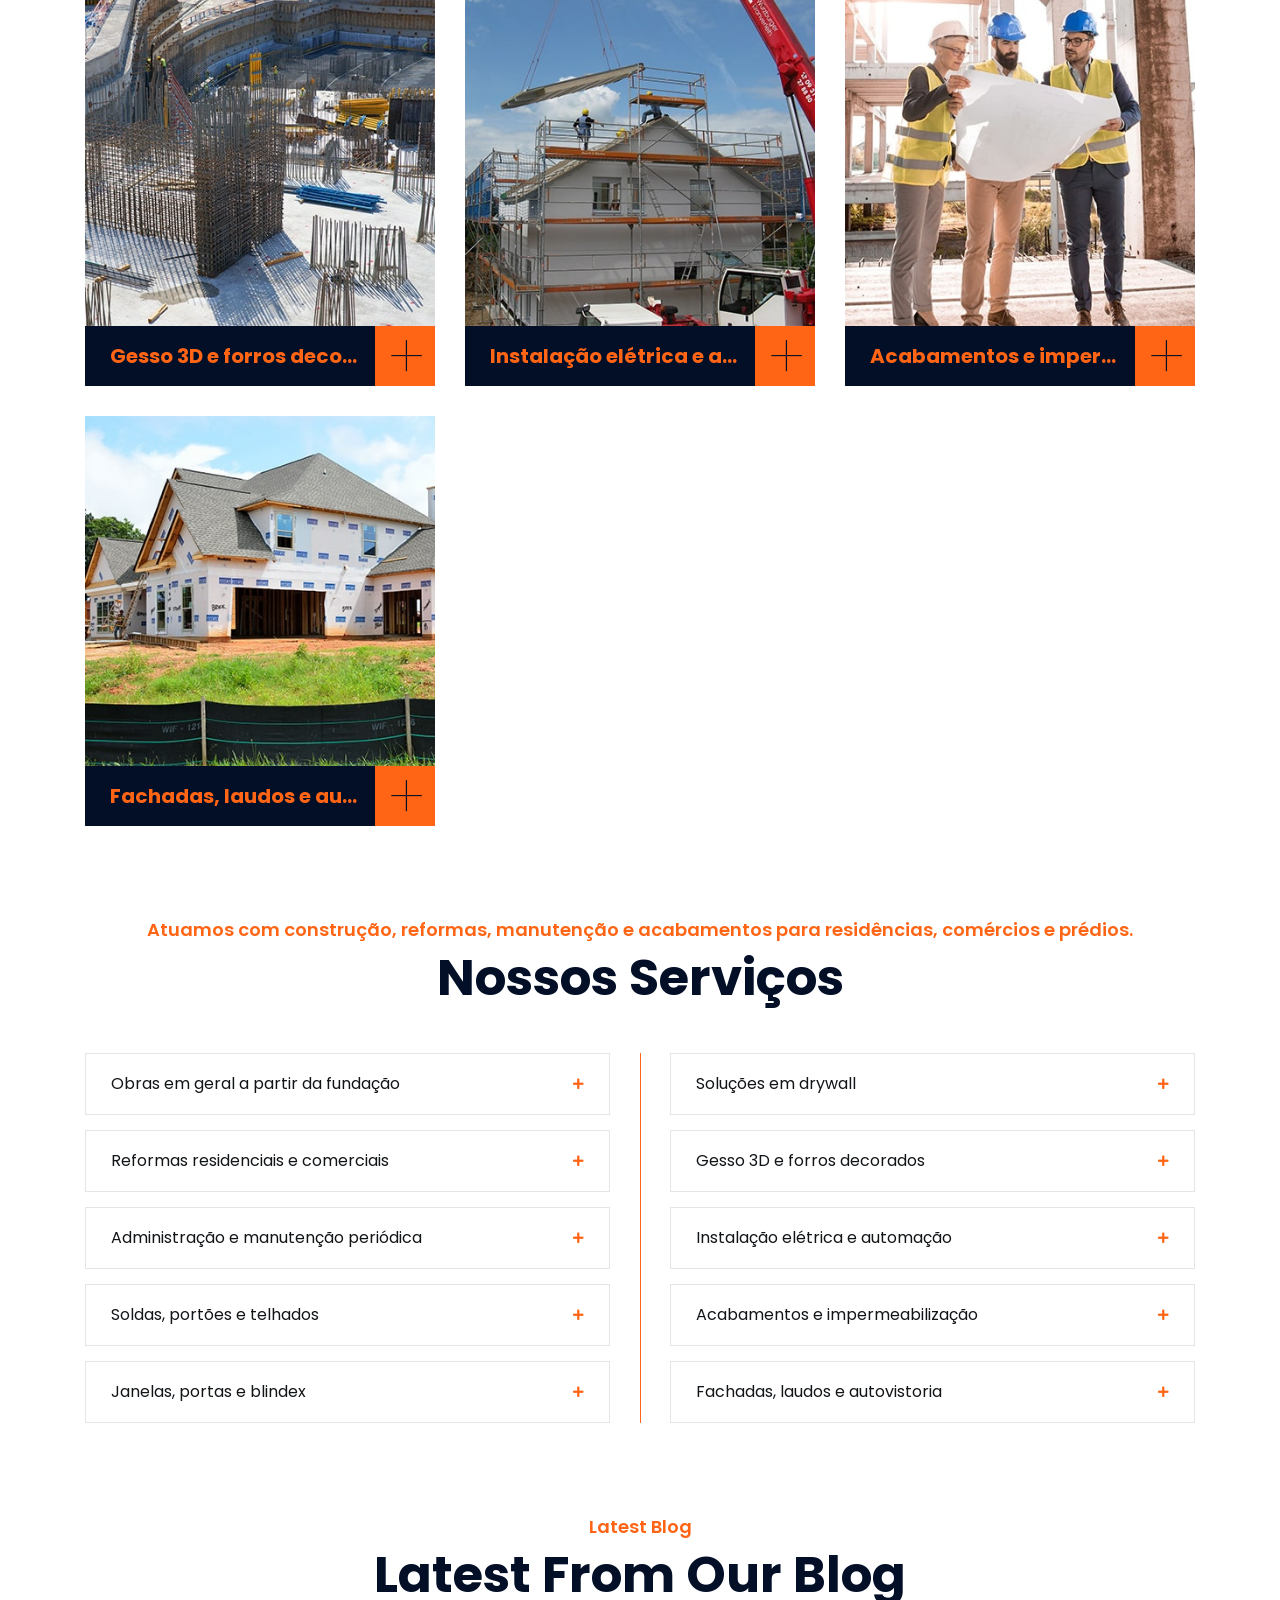
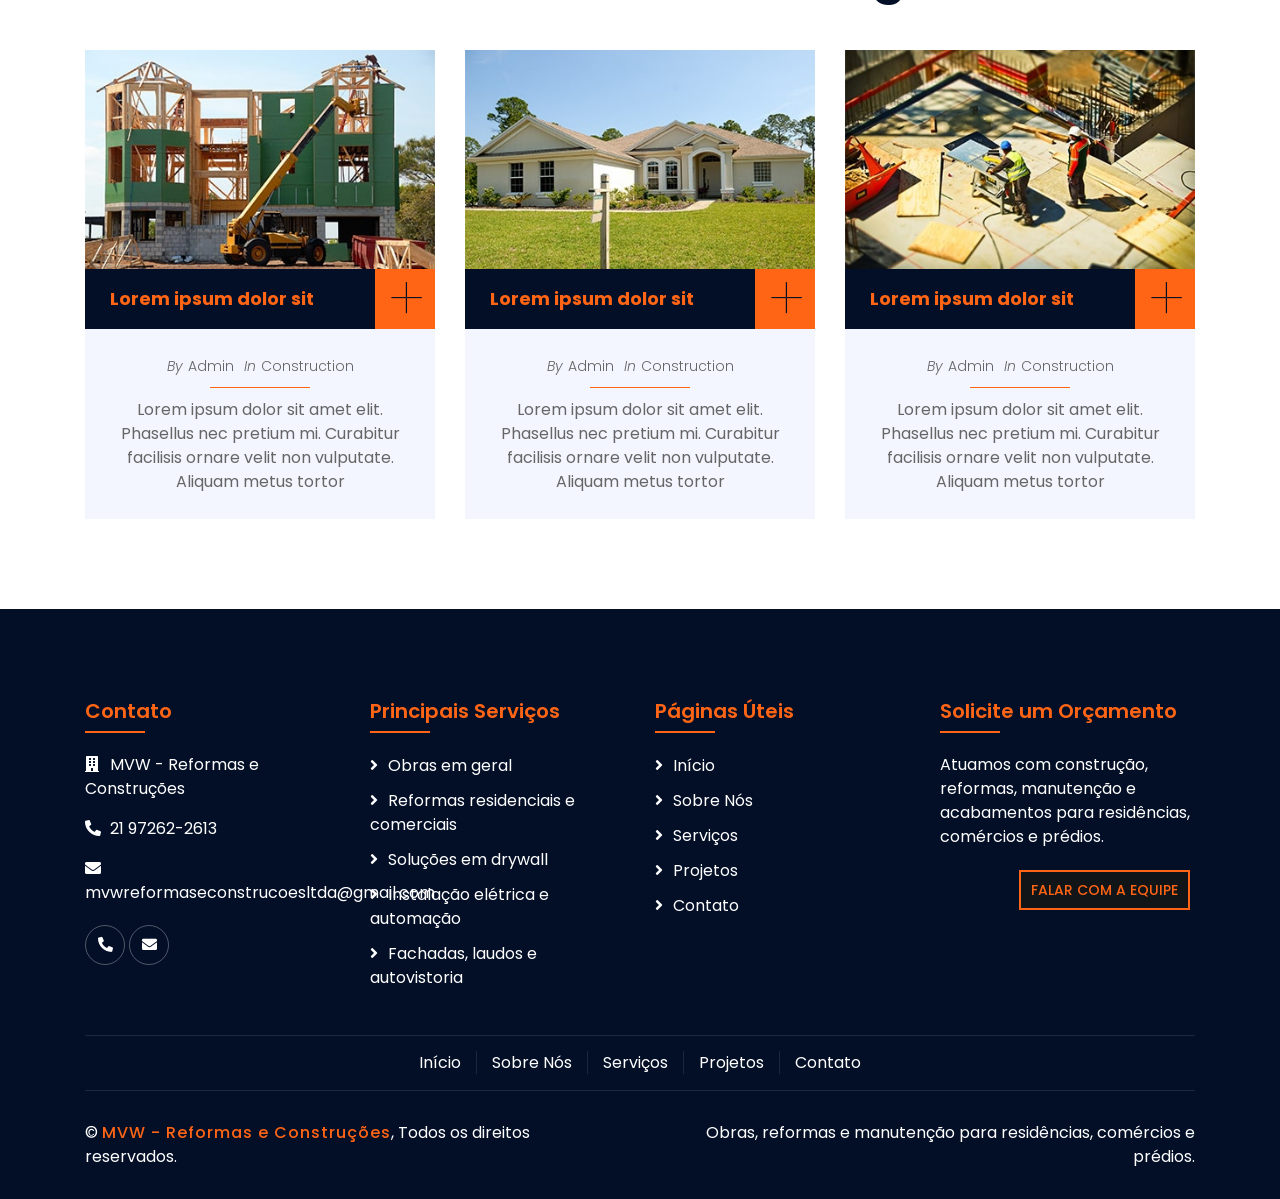
==== commit cb912e2d: "Merge branch 'main' of https://github.com/curtytech/mvw-construcoes" ====
--- a/index.html
+++ b/index.html
@@ -247,8 +247,8 @@
                                     <i class="flaticon-worker"></i>
                                 </div>
                                 <div class="fact-text">
-                                    <h2 data-toggle="counter-up">109</h2>
-                                    <p>Expert Workers</p>
+                                    <h2 data-toggle="counter-up">32</h2>
+                                    <p>Trabalhadores</p>
                                 </div>
                             </div>
                             <div class="col-6">
@@ -256,8 +256,8 @@
                                     <i class="flaticon-building"></i>
                                 </div>
                                 <div class="fact-text">
-                                    <h2 data-toggle="counter-up">485</h2>
-                                    <p>Happy Clients</p>
+                                    <h2 data-toggle="counter-up">372</h2>
+                                    <p>Clientes</p>
                                 </div>
                             </div>
                         </div>
@@ -269,8 +269,8 @@
                                     <i class="flaticon-address"></i>
                                 </div>
                                 <div class="fact-text">
-                                    <h2 data-toggle="counter-up">789</h2>
-                                    <p>Completed Projects</p>
+                                    <h2 data-toggle="counter-up">79</h2>
+                                    <p>Projetos Completos</p>
                                 </div>
                             </div>
                             <div class="col-6">
@@ -278,8 +278,8 @@
                                     <i class="flaticon-crane"></i>
                                 </div>
                                 <div class="fact-text">
-                                    <h2 data-toggle="counter-up">890</h2>
-                                    <p>Running Projects</p>
+                                    <h2 data-toggle="counter-up">7</h2>
+                                    <p>Projetos Em Andamento</p>
                                 </div>
                             </div>
                         </div>
@@ -293,24 +293,23 @@
         <div class="service">
             <div class="container">
                 <div class="section-header text-center">
-                    <p>Our Services</p>
-                    <h2>We Provide Services</h2>
+                    <p>Atuamos com construção, reformas, manutenção e acabamentos para residências, comércios e prédios.</p>
+                    <h2>Nossos Serviços</h2>
                 </div>
                 <div class="row">
                     <div class="col-lg-4 col-md-6 wow fadeInUp" data-wow-delay="0.1s">
                         <div class="service-item">
                             <div class="service-img">
-                                <img src="img/service-1.jpg" alt="Image">
-                                <div class="service-overlay">
-                                    <p>
-                                        Lorem ipsum dolor sit amet, consectetur adipiscing elit. Phasellus nec pretium
-                                        mi. Curabitur facilisis ornare velit non vulputate. Aliquam metus tortor, auctor
-                                        id gravida condimentum, viverra quis sem.
-                                    </p>
-                                </div>
-                            </div>
-                            <div class="service-text">
-                                <h3>Building Construction</h3>
+                                <img src="img/service-1.jpg" alt="Obras em geral a partir da fundação">
+                                <div class="service-overlay">
+                                    <p>
+                                        Executamos obras completas desde a fundação, com planejamento, organização e
+                                        acompanhamento técnico em cada etapa.
+                                    </p>
+                                </div>
+                            </div>
+                            <div class="service-text">
+                                <h3>Obras em geral a partir da fundação</h3>
                                 <a class="btn" href="img/service-1.jpg" data-lightbox="service">+</a>
                             </div>
                         </div>
@@ -318,17 +317,16 @@
                     <div class="col-lg-4 col-md-6 wow fadeInUp" data-wow-delay="0.2s">
                         <div class="service-item">
                             <div class="service-img">
-                                <img src="img/service-2.jpg" alt="Image">
-                                <div class="service-overlay">
-                                    <p>
-                                        Lorem ipsum dolor sit amet, consectetur adipiscing elit. Phasellus nec pretium
-                                        mi. Curabitur facilisis ornare velit non vulputate. Aliquam metus tortor, auctor
-                                        id gravida condimentum, viverra quis sem.
-                                    </p>
-                                </div>
-                            </div>
-                            <div class="service-text">
-                                <h3>House Renovation</h3>
+                                <img src="img/service-2.jpg" alt="Reformas residenciais e comerciais">
+                                <div class="service-overlay">
+                                    <p>
+                                        Realizamos reformas em geral, incluindo pinturas e reformas residenciais e
+                                        comerciais com foco em prazo, limpeza e qualidade.
+                                    </p>
+                                </div>
+                            </div>
+                            <div class="service-text">
+                                <h3>Reformas residenciais e comerciais</h3>
                                 <a class="btn" href="img/service-2.jpg" data-lightbox="service">+</a>
                             </div>
                         </div>
@@ -336,17 +334,16 @@
                     <div class="col-lg-4 col-md-6 wow fadeInUp" data-wow-delay="0.3s">
                         <div class="service-item">
                             <div class="service-img">
-                                <img src="img/service-3.jpg" alt="Image">
-                                <div class="service-overlay">
-                                    <p>
-                                        Lorem ipsum dolor sit amet, consectetur adipiscing elit. Phasellus nec pretium
-                                        mi. Curabitur facilisis ornare velit non vulputate. Aliquam metus tortor, auctor
-                                        id gravida condimentum, viverra quis sem.
-                                    </p>
-                                </div>
-                            </div>
-                            <div class="service-text">
-                                <h3>Architecture Design</h3>
+                                <img src="img/service-3.jpg" alt="Administração e manutenção periódica">
+                                <div class="service-overlay">
+                                    <p>
+                                        Oferecemos administração de serviços, manutenção periódica, manutenção predial e
+                                        reparos em geral para manter seu imóvel sempre em ordem.
+                                    </p>
+                                </div>
+                            </div>
+                            <div class="service-text">
+                                <h3>Administração e manutenção periódica</h3>
                                 <a class="btn" href="img/service-3.jpg" data-lightbox="service">+</a>
                             </div>
                         </div>
@@ -354,17 +351,16 @@
                     <div class="col-lg-4 col-md-6 wow fadeInUp" data-wow-delay="0.4s">
                         <div class="service-item">
                             <div class="service-img">
-                                <img src="img/service-4.jpg" alt="Image">
-                                <div class="service-overlay">
-                                    <p>
-                                        Lorem ipsum dolor sit amet, consectetur adipiscing elit. Phasellus nec pretium
-                                        mi. Curabitur facilisis ornare velit non vulputate. Aliquam metus tortor, auctor
-                                        id gravida condimentum, viverra quis sem.
-                                    </p>
-                                </div>
-                            </div>
-                            <div class="service-text">
-                                <h3>Interior Design</h3>
+                                <img src="img/service-4.jpg" alt="Soldas, portões e telhados">
+                                <div class="service-overlay">
+                                    <p>
+                                        Trabalhamos com soldas, fabricação e manutenção de portões, além de telhados de
+                                        zinco e colonial.
+                                    </p>
+                                </div>
+                            </div>
+                            <div class="service-text">
+                                <h3>Soldas, portões e telhados</h3>
                                 <a class="btn" href="img/service-4.jpg" data-lightbox="service">+</a>
                             </div>
                         </div>
@@ -372,17 +368,16 @@
                     <div class="col-lg-4 col-md-6 wow fadeInUp" data-wow-delay="0.5s">
                         <div class="service-item">
                             <div class="service-img">
-                                <img src="img/service-5.jpg" alt="Image">
-                                <div class="service-overlay">
-                                    <p>
-                                        Lorem ipsum dolor sit amet, consectetur adipiscing elit. Phasellus nec pretium
-                                        mi. Curabitur facilisis ornare velit non vulputate. Aliquam metus tortor, auctor
-                                        id gravida condimentum, viverra quis sem.
-                                    </p>
-                                </div>
-                            </div>
-                            <div class="service-text">
-                                <h3>Fixing & Support</h3>
+                                <img src="img/service-5.jpg" alt="Janelas, portas e blindex">
+                                <div class="service-overlay">
+                                    <p>
+                                        Instalamos janelas e portas de blindex com acabamento profissional, segurança e
+                                        excelente apresentação visual.
+                                    </p>
+                                </div>
+                            </div>
+                            <div class="service-text">
+                                <h3>Janelas, portas e blindex</h3>
                                 <a class="btn" href="img/service-5.jpg" data-lightbox="service">+</a>
                             </div>
                         </div>
@@ -390,18 +385,85 @@
                     <div class="col-lg-4 col-md-6 wow fadeInUp" data-wow-delay="0.6s">
                         <div class="service-item">
                             <div class="service-img">
-                                <img src="img/service-6.jpg" alt="Image">
-                                <div class="service-overlay">
-                                    <p>
-                                        Lorem ipsum dolor sit amet, consectetur adipiscing elit. Phasellus nec pretium
-                                        mi. Curabitur facilisis ornare velit non vulputate. Aliquam metus tortor, auctor
-                                        id gravida condimentum, viverra quis sem.
-                                    </p>
-                                </div>
-                            </div>
-                            <div class="service-text">
-                                <h3>Painting</h3>
+                                <img src="img/service-6.jpg" alt="Soluções em drywall">
+                                <div class="service-overlay">
+                                    <p>
+                                        Executamos paredes em drywall, forros em drywall (gesso acartonado) e mobiliário
+                                        em drywall para ambientes modernos e funcionais.
+                                    </p>
+                                </div>
+                            </div>
+                            <div class="service-text">
+                                <h3>Soluções em drywall</h3>
                                 <a class="btn" href="img/service-6.jpg" data-lightbox="service">+</a>
+                            </div>
+                        </div>
+                    </div>
+                    <div class="col-lg-4 col-md-6 wow fadeInUp" data-wow-delay="0.7s">
+                        <div class="service-item">
+                            <div class="service-img">
+                                <img src="img/service-1.jpg" alt="Gesso 3D e forros decorados">
+                                <div class="service-overlay">
+                                    <p>
+                                        Desenvolvemos gesso 3D e forros decorados que valorizam o ambiente com design,
+                                        sofisticação e acabamento diferenciado.
+                                    </p>
+                                </div>
+                            </div>
+                            <div class="service-text">
+                                <h3>Gesso 3D e forros decorados</h3>
+                                <a class="btn" href="img/service-1.jpg" data-lightbox="service">+</a>
+                            </div>
+                        </div>
+                    </div>
+                    <div class="col-lg-4 col-md-6 wow fadeInUp" data-wow-delay="0.8s">
+                        <div class="service-item">
+                            <div class="service-img">
+                                <img src="img/service-2.jpg" alt="Instalação elétrica e automação">
+                                <div class="service-overlay">
+                                    <p>
+                                        Fazemos instalação elétrica, sistemas de segurança eletrônica e automação de
+                                        portões com foco em desempenho e confiabilidade.
+                                    </p>
+                                </div>
+                            </div>
+                            <div class="service-text">
+                                <h3>Instalação elétrica e automação</h3>
+                                <a class="btn" href="img/service-2.jpg" data-lightbox="service">+</a>
+                            </div>
+                        </div>
+                    </div>
+                    <div class="col-lg-4 col-md-6 wow fadeInUp" data-wow-delay="0.9s">
+                        <div class="service-item">
+                            <div class="service-img">
+                                <img src="img/service-3.jpg" alt="Acabamentos e impermeabilização">
+                                <div class="service-overlay">
+                                    <p>
+                                        Aplicamos porcelanato líquido (3D, marmorizado e outros efeitos), além de
+                                        impermeabilização para proteger e valorizar seu espaço.
+                                    </p>
+                                </div>
+                            </div>
+                            <div class="service-text">
+                                <h3>Acabamentos e impermeabilização</h3>
+                                <a class="btn" href="img/service-3.jpg" data-lightbox="service">+</a>
+                            </div>
+                        </div>
+                    </div>
+                    <div class="col-lg-4 col-md-6 wow fadeInUp" data-wow-delay="1s">
+                        <div class="service-item">
+                            <div class="service-img">
+                                <img src="img/service-4.jpg" alt="Fachadas, laudos e autovistoria">
+                                <div class="service-overlay">
+                                    <p>
+                                        Atuamos com reformas e manutenção de fachadas, teste à percussão em fachadas,
+                                        autovistoria predial e laudo ou parecer técnico de engenharia.
+                                    </p>
+                                </div>
+                            </div>
+                            <div class="service-text">
+                                <h3>Fachadas, laudos e autovistoria</h3>
+                                <a class="btn" href="img/service-4.jpg" data-lightbox="service">+</a>
                             </div>
                         </div>
                     </div>
@@ -550,99 +612,6 @@
             </div>
         </div>
         <!-- FAQs End -->
-
-
-        <!-- Testimonial Start -->
-        <!-- <div class="testimonial wow fadeIn" data-wow-delay="0.1s">
-            <div class="container">
-                <div class="row">
-                    <div class="col-12">
-                        <div class="testimonial-slider-nav">
-                            <div class="slider-nav"><img src="img/testimonial-1.jpg" alt="Testimonial"></div>
-                            <div class="slider-nav"><img src="img/testimonial-2.jpg" alt="Testimonial"></div>
-                            <div class="slider-nav"><img src="img/testimonial-3.jpg" alt="Testimonial"></div>
-                            <div class="slider-nav"><img src="img/testimonial-4.jpg" alt="Testimonial"></div>
-                            <div class="slider-nav"><img src="img/testimonial-1.jpg" alt="Testimonial"></div>
-                            <div class="slider-nav"><img src="img/testimonial-2.jpg" alt="Testimonial"></div>
-                            <div class="slider-nav"><img src="img/testimonial-3.jpg" alt="Testimonial"></div>
-                            <div class="slider-nav"><img src="img/testimonial-4.jpg" alt="Testimonial"></div>
-                        </div>
-                    </div>
-                </div>
-                <div class="row">
-                    <div class="col-12">
-                        <div class="testimonial-slider">
-                            <div class="slider-item">
-                                <h3>Customer Name</h3>
-                                <h4>profession</h4>
-                                <p>Lorem ipsum dolor sit amet, consectetur adipiscing elit. Phasellus nec pretium mi.
-                                    Curabitur facilisis ornare velit non vulputate. Aliquam metus tortor, auctor id
-                                    gravida condimentum, viverra quis sem. Curabitur non nisl nec nisi scelerisque
-                                    maximus.</p>
-                            </div>
-                            <div class="slider-item">
-                                <h3>Customer Name</h3>
-                                <h4>profession</h4>
-                                <p>Lorem ipsum dolor sit amet, consectetur adipiscing elit. Phasellus nec pretium mi.
-                                    Curabitur facilisis ornare velit non vulputate. Aliquam metus tortor, auctor id
-                                    gravida condimentum, viverra quis sem. Curabitur non nisl nec nisi scelerisque
-                                    maximus.</p>
-                            </div>
-                            <div class="slider-item">
-                                <h3>Customer Name</h3>
-                                <h4>profession</h4>
-                                <p>Lorem ipsum dolor sit amet, consectetur adipiscing elit. Phasellus nec pretium mi.
-                                    Curabitur facilisis ornare velit non vulputate. Aliquam metus tortor, auctor id
-                                    gravida condimentum, viverra quis sem. Curabitur non nisl nec nisi scelerisque
-                                    maximus.</p>
-                            </div>
-                            <div class="slider-item">
-                                <h3>Customer Name</h3>
-                                <h4>profession</h4>
-                                <p>Lorem ipsum dolor sit amet, consectetur adipiscing elit. Phasellus nec pretium mi.
-                                    Curabitur facilisis ornare velit non vulputate. Aliquam metus tortor, auctor id
-                                    gravida condimentum, viverra quis sem. Curabitur non nisl nec nisi scelerisque
-                                    maximus.</p>
-                            </div>
-                            <div class="slider-item">
-                                <h3>Customer Name</h3>
-                                <h4>profession</h4>
-                                <p>Lorem ipsum dolor sit amet, consectetur adipiscing elit. Phasellus nec pretium mi.
-                                    Curabitur facilisis ornare velit non vulputate. Aliquam metus tortor, auctor id
-                                    gravida condimentum, viverra quis sem. Curabitur non nisl nec nisi scelerisque
-                                    maximus.</p>
-                            </div>
-                            <div class="slider-item">
-                                <h3>Customer Name</h3>
-                                <h4>profession</h4>
-                                <p>Lorem ipsum dolor sit amet, consectetur adipiscing elit. Phasellus nec pretium mi.
-                                    Curabitur facilisis ornare velit non vulputate. Aliquam metus tortor, auctor id
-                                    gravida condimentum, viverra quis sem. Curabitur non nisl nec nisi scelerisque
-                                    maximus.</p>
-                            </div>
-                            <div class="slider-item">
-                                <h3>Customer Name</h3>
-                                <h4>profession</h4>
-                                <p>Lorem ipsum dolor sit amet, consectetur adipiscing elit. Phasellus nec pretium mi.
-                                    Curabitur facilisis ornare velit non vulputate. Aliquam metus tortor, auctor id
-                                    gravida condimentum, viverra quis sem. Curabitur non nisl nec nisi scelerisque
-                                    maximus.</p>
-                            </div>
-                            <div class="slider-item">
-                                <h3>Customer Name</h3>
-                                <h4>profession</h4>
-                                <p>Lorem ipsum dolor sit amet, consectetur adipiscing elit. Phasellus nec pretium mi.
-                                    Curabitur facilisis ornare velit non vulputate. Aliquam metus tortor, auctor id
-                                    gravida condimentum, viverra quis sem. Curabitur non nisl nec nisi scelerisque
-                                    maximus.</p>
-                            </div>
-                        </div>
-                    </div>
-                </div>
-            </div>
-        </div> -->
-        <!-- Testimonial End -->
-
 
         <!-- Blog Start -->
         <div class="blog">
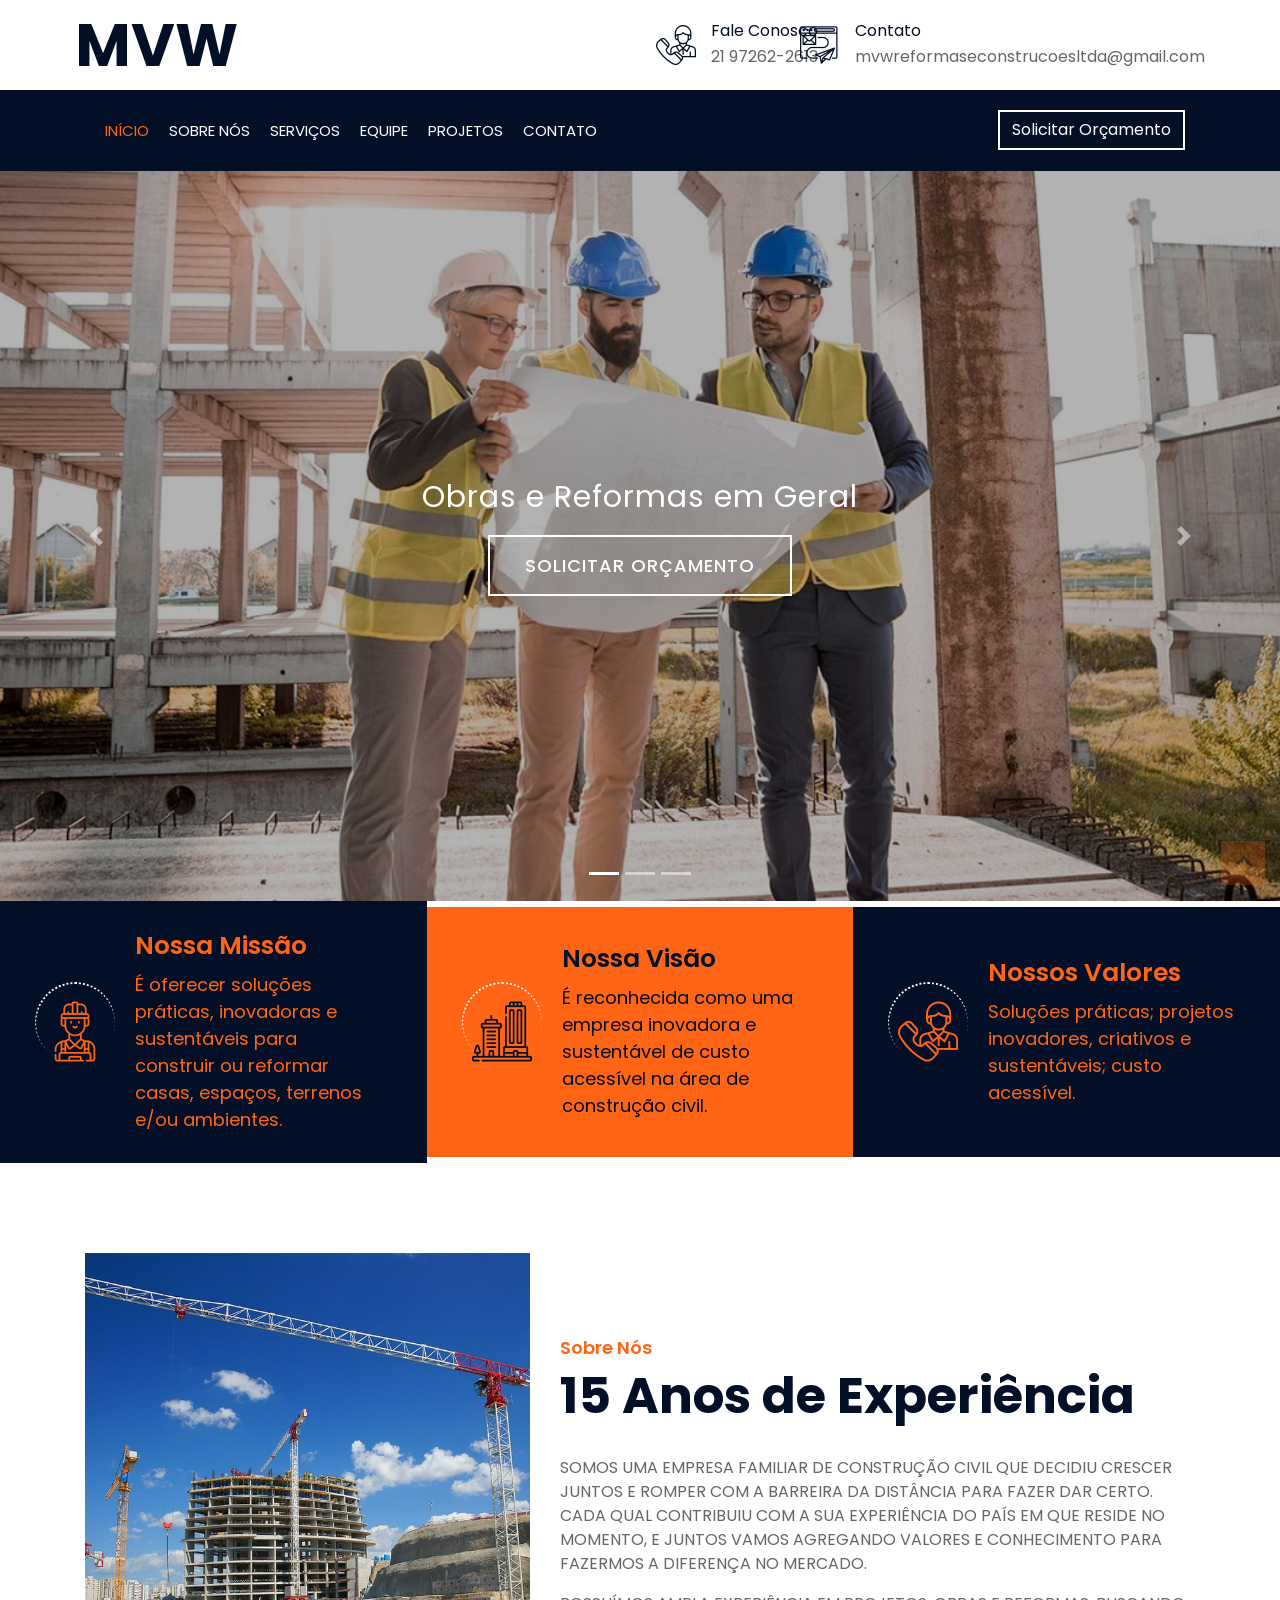
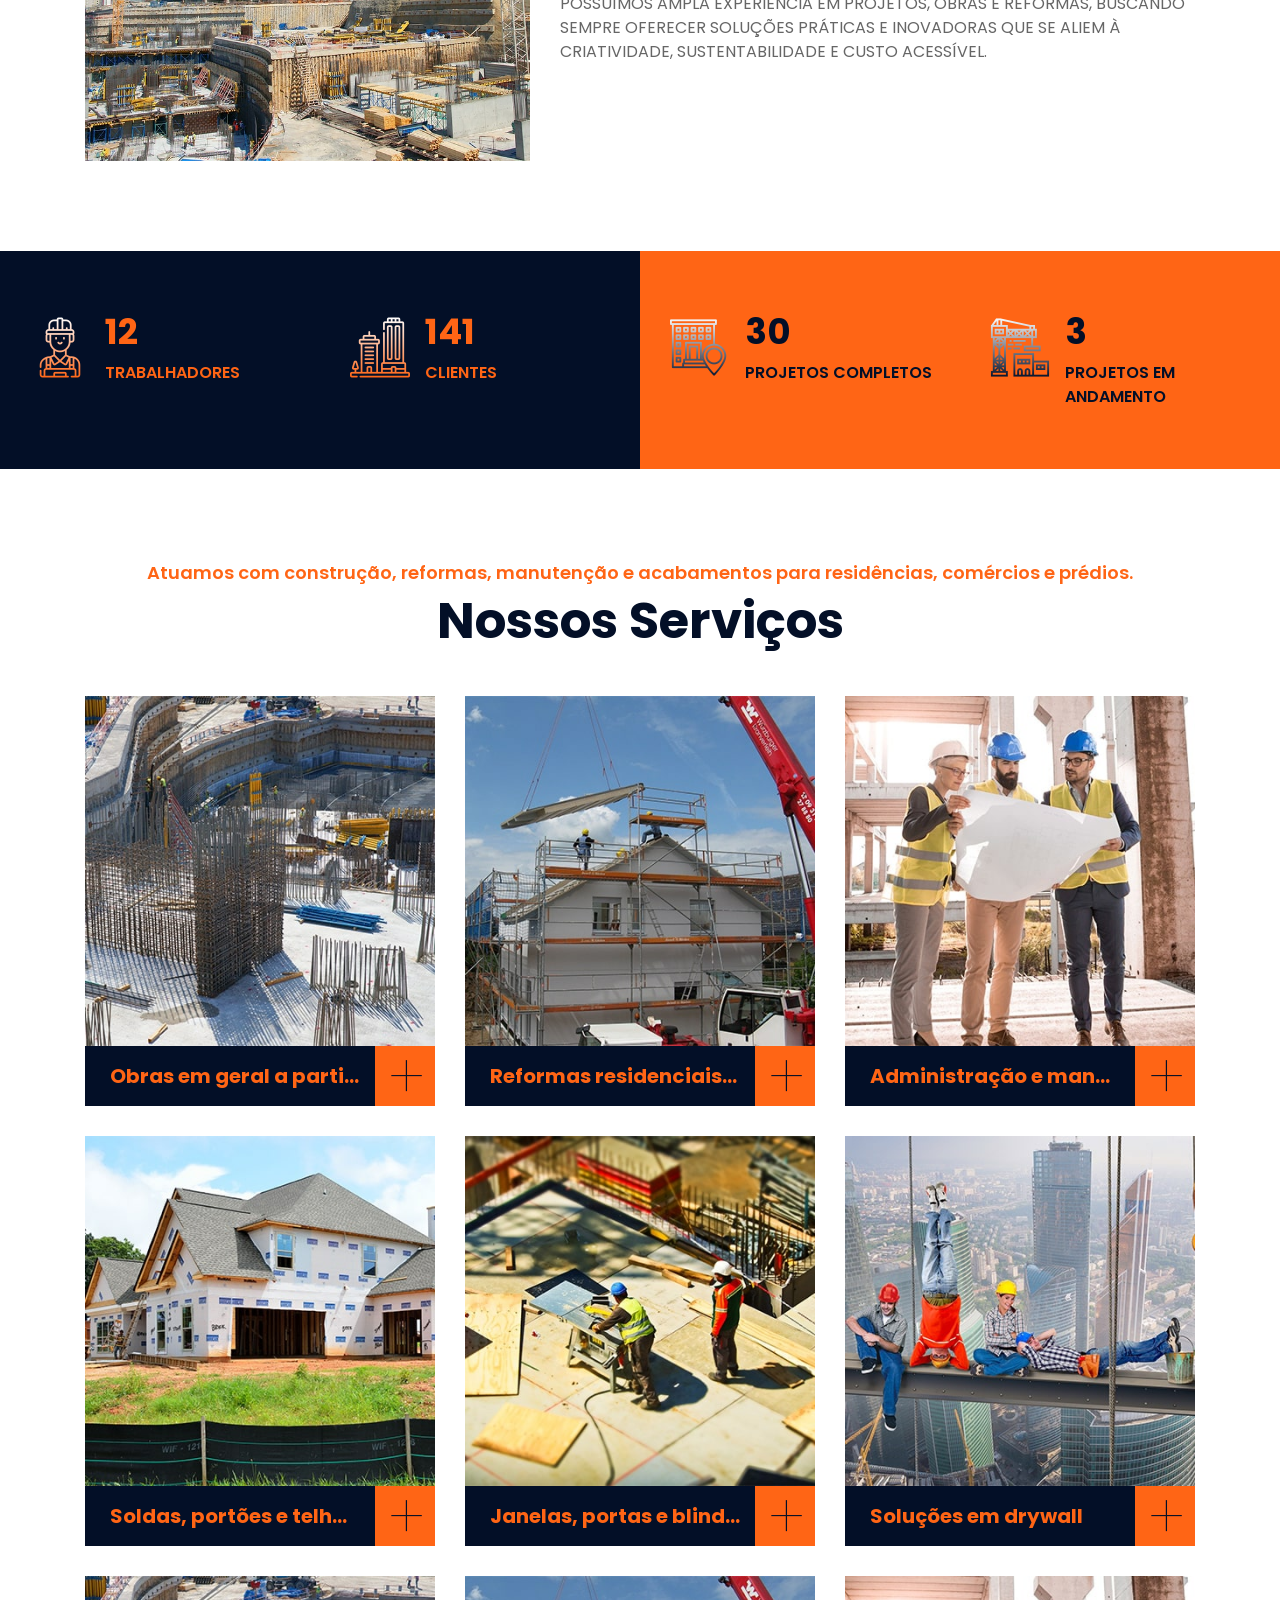
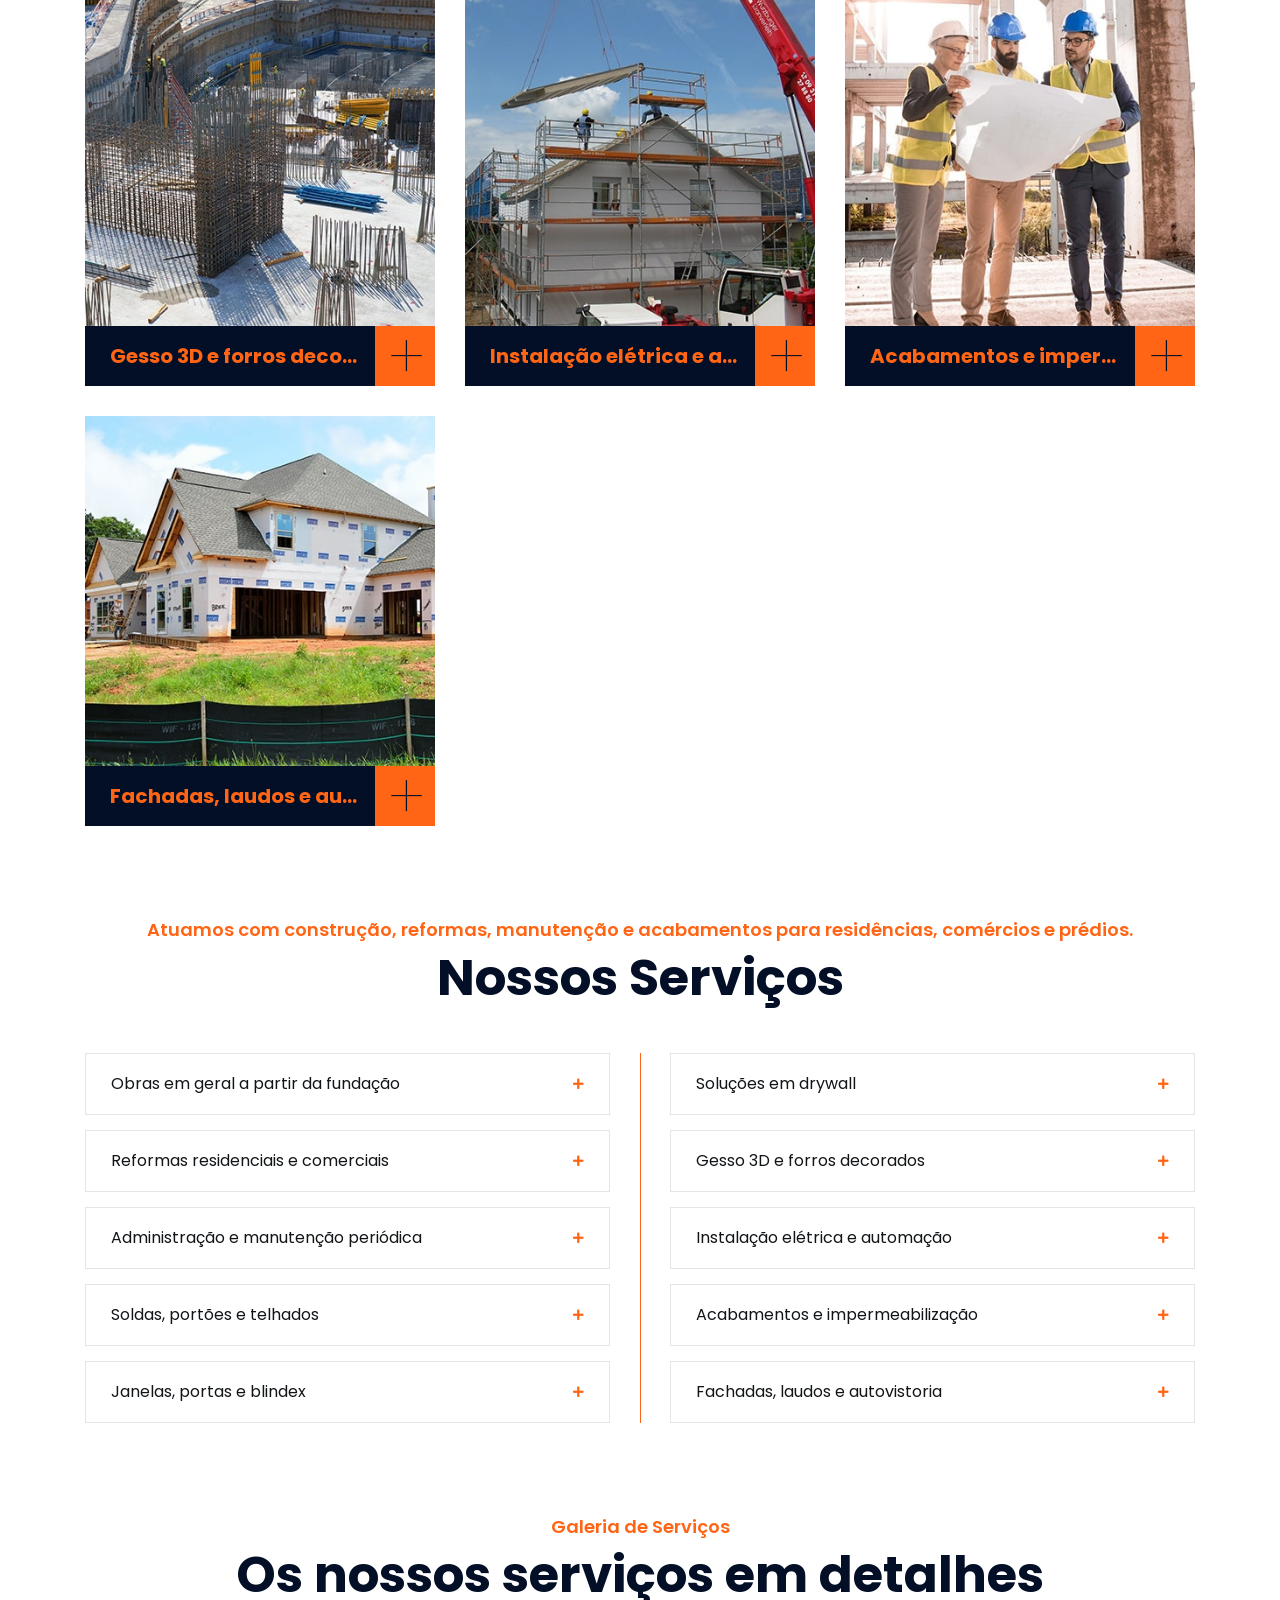
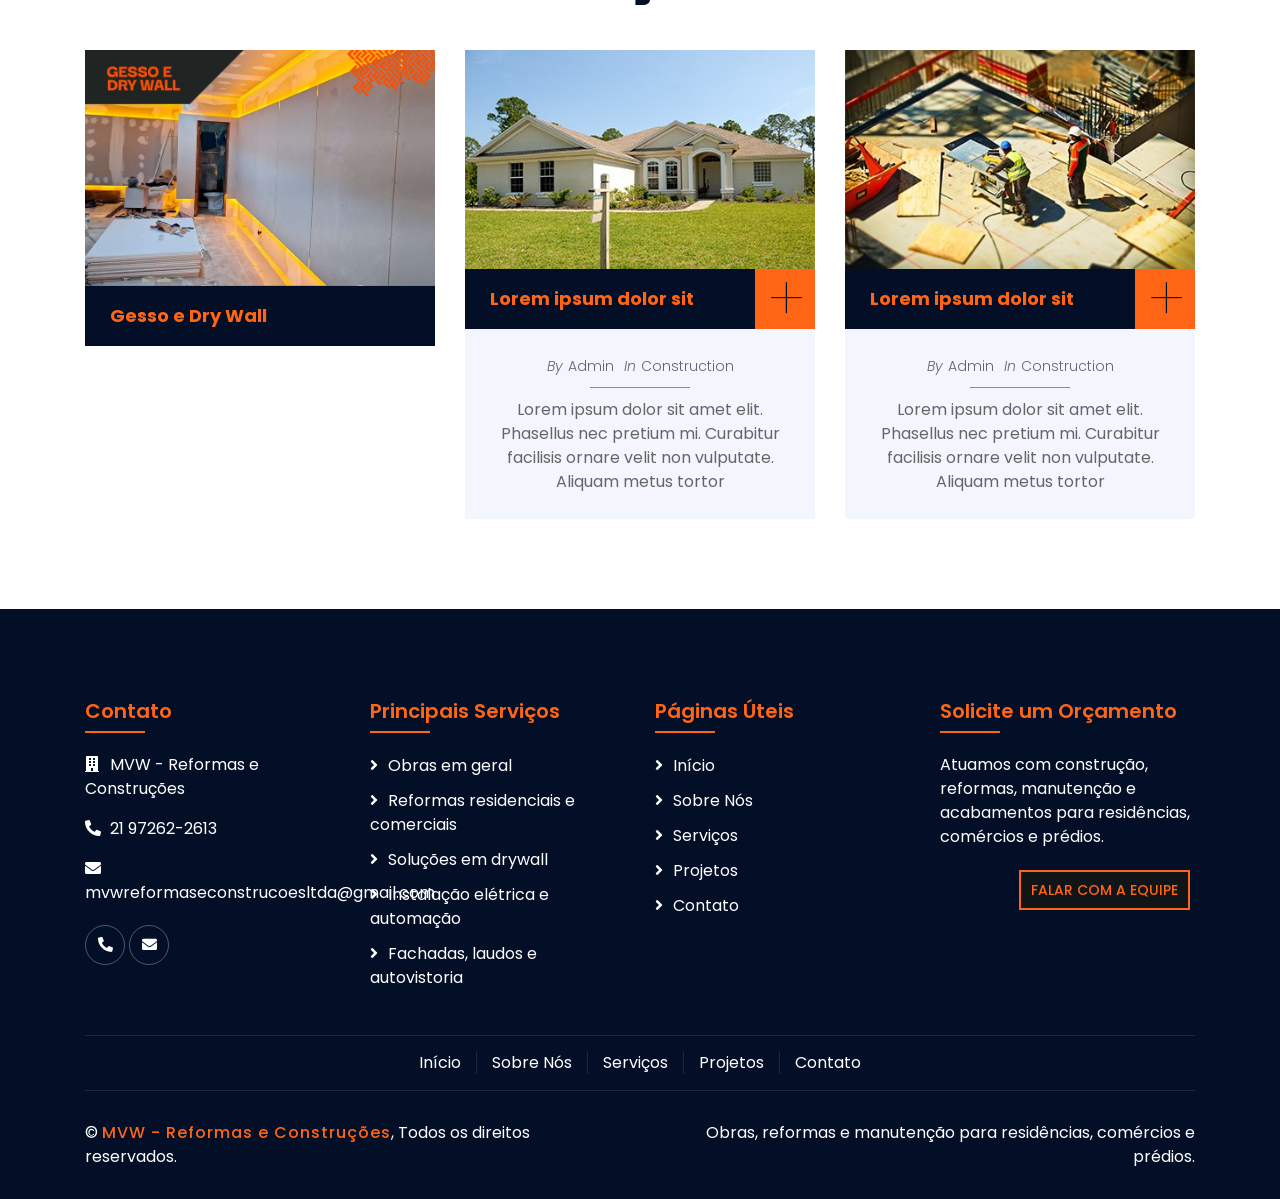
==== commit 5aa8985c: "another merge" ====
--- a/index.html
+++ b/index.html
@@ -38,8 +38,7 @@
                     <div class="col-lg-4 col-md-12">
                         <div class="logo">
                             <a href="index.html">
-                                <!-- <h1>MVW</h1> -->
-                                <img src="img/logo.png" alt="">
+                                <h1>MVW</h1>
                                 <!-- <img src="img/logo.jpg" alt="Logo"> -->
                             </a>
                         </div>
@@ -53,7 +52,7 @@
                                     </div>
                                     <div class="top-bar-text">
                                         <h3>Fale Conosco</h3>
-                                        <p>21 97262-2613</p>
+                                        <a target="_blank" href="https://wa.me/+5521996702613?text=Olá%20!%20Eu%20gostaria%20de%20solicitar%20um%20orçamento%20para%20minhas%20obras.%20Por%20favor,%20me%20informe%20a%20data%20para%20a%20entrega.%20Obrigado!%20">21 97262-2613</a>
                                     </div>
                                 </div>
                             </div>
@@ -64,7 +63,7 @@
                                     </div>
                                     <div class="top-bar-text">
                                         <h3>Contato</h3>
-                                        <p>mvwreformaseconstrucoesltda@gmail.com</p>
+                                        <a href="mailto:mvwreformaseconstrucoesltda@gmail.com">mvwreformaseconstrucoesltda@gmail.com</a>
                                     </div>
                                 </div>
                             </div>
@@ -87,10 +86,11 @@
                     <div class="collapse navbar-collapse justify-content-between" id="navbarCollapse">
                         <div class="navbar-nav mr-auto">
                             <a href="index.html" class="nav-item nav-link active">Início</a>
-                            <a href="#about" class="nav-item nav-link">Sobre Nós</a>
-                            <a href="#service" class="nav-item nav-link">Serviços</a>
-                            <a href="#portfolio" class="nav-item nav-link">Projetos</a>
-                            <a href="#contact" class="nav-item nav-link">Contato</a>
+                            <a href="about.html" class="nav-item nav-link">Sobre Nós</a>
+                            <a href="service.html" class="nav-item nav-link">Serviços</a>
+                            <a href="team.html" class="nav-item nav-link">Equipe</a>
+                            <a href="portfolio.html" class="nav-item nav-link">Projetos</a>
+                            <a href="contact.html" class="nav-item nav-link">Contato</a>
                         </div>
                         <div class="ml-auto">
                             <a class="btn" href="#">Solicitar Orçamento</a>
@@ -113,33 +113,29 @@
                 <div class="carousel-item active">
                     <img src="img/carousel-1.jpg" alt="Carousel Image">
                     <div class="carousel-caption">
-                        <p class="animated fadeInRight">Obras, reformas e manutenção</p>
-                        <h2 class="animated fadeInLeft text-white">Executamos obras completas, reformas residenciais e comerciais
-                            com planejamento, prazo e qualidade.</h2>
+                        <p class="animated fadeInRight">Obras e Reformas em Geral</p>
                         <a class="btn animated fadeInUp"
-                            href="#servicos">Solicitar Orçamento</a>
+                          target="_blank" href="https://wa.me/+5521996702613?text=Olá%20!%20Eu%20gostaria%20de%20solicitar%20um%20orçamento%20para%20minhas%20obras.%20Por%20favor,%20me%20informe%20a%20data%20para%20a%20entrega.%20Obrigado!%20" >Solicitar Orçamento</a>
                     </div>
                 </div>
 
                 <div class="carousel-item">
                     <img src="img/carousel-2.jpg" alt="Carousel Image">
                     <div class="carousel-caption">
-                        <p class="animated fadeInRight">Estruturas e acabamentos</p>
-                        <h2 class="animated fadeInLeft text-white">Trabalhamos com soldas, portões, telhados, blindex, drywall
-                            e gesso decorado para valorizar seu espaço.</h2>
+                        <p class="animated fadeInRight">Oferecemos uma ampla variedade de serviços de pequenas
+obras a grandes empreendimentose reformas industriais.</p>
                         <a class="btn animated fadeInUp"
-                            href="#servicos">Solicitar Orçamento</a>
+                            href="https://wa.me/+5521996702613?text=Olá%20!%20Eu%20gostaria%20de%20solicitar%20um%20orçamento%20para%20minhas%20obras.%20Por%20favor,%20me%20informe%20a%20data%20para%20a%20entrega.%20Obrigado!%20">Solicitar Orçamento</a>
                     </div>
                 </div>
 
                 <div class="carousel-item">
                     <img src="img/carousel-3.jpg" alt="Carousel Image">
                     <div class="carousel-caption">
-                        <p class="animated fadeInRight">Tecnologia e proteção</p>
-                        <h2 class="animated fadeInLeft text-white">Oferecemos instalação elétrica, automação, impermeabilização,
-                            laudos e manutenção predial com foco em confiabilidade.</h2>
+                        <p class="animated fadeInRight">Somos especializados em soluções completas para ambientes
+                            residenciais.</p>
                         <a class="btn animated fadeInUp"
-                            href="#servicos">Solicitar Orçamento</a>
+                            href="https://wa.me/+5521996702613?text=Olá%20!%20Eu%20gostaria%20de%20solicitar%20um%20orçamento%20para%20minhas%20obras.%20Por%20favor,%20me%20informe%20a%20data%20para%20a%20entrega.%20Obrigado!%20">Solicitar Orçamento</a>
                     </div>
                 </div>
             </div>
@@ -202,6 +198,7 @@
         </div>
         <!-- Feature End-->
 
+
         <!-- About Start -->
         <div class="about wow fadeInUp" data-wow-delay="0.1s">
             <div class="container">
@@ -221,7 +218,7 @@
                                 SOMOS UMA EMPRESA FAMILIAR DE CONSTRUÇÃO CIVIL QUE DECIDIU CRESCER JUNTOS E ROMPER COM A
                                 BARREIRA DA DISTÂNCIA PARA FAZER DAR CERTO. CADA QUAL CONTRIBUIU COM A SUA EXPERIÊNCIA
                                 DO PAÍS EM QUE RESIDE NO MOMENTO, E JUNTOS VAMOS AGREGANDO VALORES E CONHECIMENTO PARA
-                                FAZERMOS A DIFERENÇA NO MERCADO.        
+                                FAZERMOS A DIFERENÇA NO MERCADO.
                             </p>
                             <p>
                                 POSSUÍMOS AMPLA EXPERIÊNCIA EM PROJETOS, OBRAS E REFORMAS, BUSCANDO SEMPRE OFERECER
@@ -235,6 +232,7 @@
             </div>
         </div>
         <!-- About End -->
+
 
         <!-- Fact Start -->
         <div class="fact">
@@ -289,11 +287,13 @@
         </div>
         <!-- Fact End -->
 
+
         <!-- Service Start -->
         <div class="service">
             <div class="container">
                 <div class="section-header text-center">
-                    <p>Atuamos com construção, reformas, manutenção e acabamentos para residências, comércios e prédios.</p>
+                    <p>Atuamos com construção, reformas, manutenção e acabamentos para residências, comércios e prédios.
+                    </p>
                     <h2>Nossos Serviços</h2>
                 </div>
                 <div class="row">
@@ -473,10 +473,11 @@
         <!-- Service End -->
 
         <!-- FAQs Start -->
-        <div class="faqs" id="service">
+        <div class="faqs">
             <div class="container">
                 <div class="section-header text-center">
-                    <p>Atuamos com construção, reformas, manutenção e acabamentos para residências, comércios e prédios.</p>
+                    <p>Atuamos com construção, reformas, manutenção e acabamentos para residências, comércios e prédios.
+                    </p>
                     <h2>Nossos Serviços</h2>
                 </div>
                 <div class="row">
@@ -484,13 +485,15 @@
                         <div id="accordion-1">
                             <div class="card wow fadeInLeft" data-wow-delay="0.1s">
                                 <div class="card-header">
-                                    <a class="card-link collapsed" data-toggle="collapse" href="#collapseOne">
+                                    <a class="card-link collapsed" data-toggle="collapse"
+                                        href="/img/pdf/GESSOEDRYWALL.pdf">
                                         Obras em geral a partir da fundação
                                     </a>
                                 </div>
                                 <div id="collapseOne" class="collapse" data-parent="#accordion-1">
                                     <div class="card-body">
-                                        Executamos obras completas desde a fundação, com planejamento, organização e acompanhamento técnico em cada etapa.
+                                        Executamos obras completas desde a fundação, com planejamento, organização e
+                                        acompanhamento técnico em cada etapa.
                                     </div>
                                 </div>
                             </div>
@@ -502,7 +505,8 @@
                                 </div>
                                 <div id="collapseTwo" class="collapse" data-parent="#accordion-1">
                                     <div class="card-body">
-                                        Realizamos reformas em geral, incluindo pinturas e reformas residenciais e comerciais com foco em prazo, limpeza e qualidade.
+                                        Realizamos reformas em geral, incluindo pinturas e reformas residenciais e
+                                        comerciais com foco em prazo, limpeza e qualidade.
                                     </div>
                                 </div>
                             </div>
@@ -514,7 +518,8 @@
                                 </div>
                                 <div id="collapseThree" class="collapse" data-parent="#accordion-1">
                                     <div class="card-body">
-                                        Oferecemos administração de serviços, manutenção periódica, manutenção predial e reparos em geral para manter seu imóvel sempre em ordem.
+                                        Oferecemos administração de serviços, manutenção periódica, manutenção predial e
+                                        reparos em geral para manter seu imóvel sempre em ordem.
                                     </div>
                                 </div>
                             </div>
@@ -526,7 +531,8 @@
                                 </div>
                                 <div id="collapseFour" class="collapse" data-parent="#accordion-1">
                                     <div class="card-body">
-                                        Trabalhamos com soldas, fabricação e manutenção de portões, além de telhados de zinco e colonial.
+                                        Trabalhamos com soldas, fabricação e manutenção de portões, além de telhados de
+                                        zinco e colonial.
                                     </div>
                                 </div>
                             </div>
@@ -538,7 +544,8 @@
                                 </div>
                                 <div id="collapseFive" class="collapse" data-parent="#accordion-1">
                                     <div class="card-body">
-                                        Instalamos janelas e portas de blindex com acabamento profissional, segurança e excelente apresentação visual.
+                                        Instalamos janelas e portas de blindex com acabamento profissional, segurança e
+                                        excelente apresentação visual.
                                     </div>
                                 </div>
                             </div>
@@ -554,7 +561,8 @@
                                 </div>
                                 <div id="collapseSix" class="collapse" data-parent="#accordion-2">
                                     <div class="card-body">
-                                        Executamos paredes em drywall, forros em drywall (gesso acartonado) e mobiliário em drywall para ambientes modernos e funcionais.
+                                        Executamos paredes em drywall, forros em drywall (gesso acartonado) e mobiliário
+                                        em drywall para ambientes modernos e funcionais.
                                     </div>
                                 </div>
                             </div>
@@ -566,7 +574,8 @@
                                 </div>
                                 <div id="collapseSeven" class="collapse" data-parent="#accordion-2">
                                     <div class="card-body">
-                                        Desenvolvemos gesso 3D e forros decorados que valorizam o ambiente com design, sofisticação e acabamento diferenciado.
+                                        Desenvolvemos gesso 3D e forros decorados que valorizam o ambiente com design,
+                                        sofisticação e acabamento diferenciado.
                                     </div>
                                 </div>
                             </div>
@@ -578,7 +587,8 @@
                                 </div>
                                 <div id="collapseEight" class="collapse" data-parent="#accordion-2">
                                     <div class="card-body">
-                                        Fazemos instalação elétrica, sistemas de segurança eletrônica e automação de portões com foco em desempenho e confiabilidade.
+                                        Fazemos instalação elétrica, sistemas de segurança eletrônica e automação de
+                                        portões com foco em desempenho e confiabilidade.
                                     </div>
                                 </div>
                             </div>
@@ -590,7 +600,8 @@
                                 </div>
                                 <div id="collapseNine" class="collapse" data-parent="#accordion-2">
                                     <div class="card-body">
-                                        Aplicamos porcelanato líquido (3D, marmorizado e outros efeitos), além de impermeabilização para proteger e valorizar seu espaço.
+                                        Aplicamos porcelanato líquido (3D, marmorizado e outros efeitos), além de
+                                        impermeabilização para proteger e valorizar seu espaço.
                                     </div>
                                 </div>
                             </div>
@@ -602,7 +613,8 @@
                                 </div>
                                 <div id="collapseTen" class="collapse" data-parent="#accordion-2">
                                     <div class="card-body">
-                                        Atuamos com reformas e manutenção de fachadas, teste à percussão em fachadas, autovistoria predial e laudo ou parecer técnico de engenharia.
+                                        Atuamos com reformas e manutenção de fachadas, teste à percussão em fachadas,
+                                        autovistoria predial e laudo ou parecer técnico de engenharia.
                                     </div>
                                 </div>
                             </div>
@@ -612,35 +624,29 @@
             </div>
         </div>
         <!-- FAQs End -->
+
+
+
 
         <!-- Blog Start -->
         <div class="blog">
             <div class="container">
                 <div class="section-header text-center">
-                    <p>Latest Blog</p>
-                    <h2>Latest From Our Blog</h2>
+                    <p>Galeria de Serviços</p>
+                    <h2>Os nossos serviços em detalhes</h2>
                 </div>
                 <div class="row">
                     <div class="col-lg-4 col-md-6 wow fadeInUp" data-wow-delay="0.2s">
-                        <div class="blog-item">
-                            <div class="blog-img">
-                                <img src="img/blog-1.jpg" alt="Image">
-                            </div>
-                            <div class="blog-title">
-                                <h3>Lorem ipsum dolor sit</h3>
-                                <a class="btn" href="">+</a>
-                            </div>
-                            <div class="blog-meta">
-                                <p>By<a href="">Admin</a></p>
-                                <p>In<a href="">Construction</a></p>
-                            </div>
-                            <div class="blog-text">
-                                <p>
-                                    Lorem ipsum dolor sit amet elit. Phasellus nec pretium mi. Curabitur facilisis
-                                    ornare velit non vulputate. Aliquam metus tortor
-                                </p>
-                            </div>
-                        </div>
+                        <a target="_blank" href="/img/pdf/GESSOEDRYWALL.pdf">
+                            <div class="blog-item">
+                                <div class="blog-img">
+                                    <img src="img/GessoeDryWall.png" alt="Image">
+                                </div>
+                                <div class="blog-title">
+                                    <h3>Gesso e Dry Wall</h3>
+                                </div>
+                            </div>
+                        </a>
                     </div>
                     <div class="col-lg-4 col-md-6 wow fadeInUp">
                         <div class="blog-item">
@@ -702,7 +708,8 @@
                             <p><i class="fa fa-envelope"></i>mvwreformaseconstrucoesltda@gmail.com</p>
                             <div class="footer-social">
                                 <a href="tel:21972622613"><i class="fa fa-phone-alt"></i></a>
-                                <a href="mailto:mvwreformaseconstrucoesltda@gmail.com"><i class="fa fa-envelope"></i></a>
+                                <a href="mailto:mvwreformaseconstrucoesltda@gmail.com"><i
+                                        class="fa fa-envelope"></i></a>
                             </div>
                         </div>
                     </div>
@@ -752,7 +759,8 @@
             <div class="container copyright">
                 <div class="row">
                     <div class="col-md-6">
-                        <p>&copy; <a href="index.html">MVW - Reformas e Construções</a>, Todos os direitos reservados.</p>
+                        <p>&copy; <a href="index.html">MVW - Reformas e Construções</a>, Todos os direitos reservados.
+                        </p>
                     </div>
                     <div class="col-md-6">
                         <p>Obras, reformas e manutenção para residências, comércios e prédios.</p>
@@ -781,4 +789,4 @@
     <script src="js/main.js"></script>
 </body>
 
-</html>
+</html>
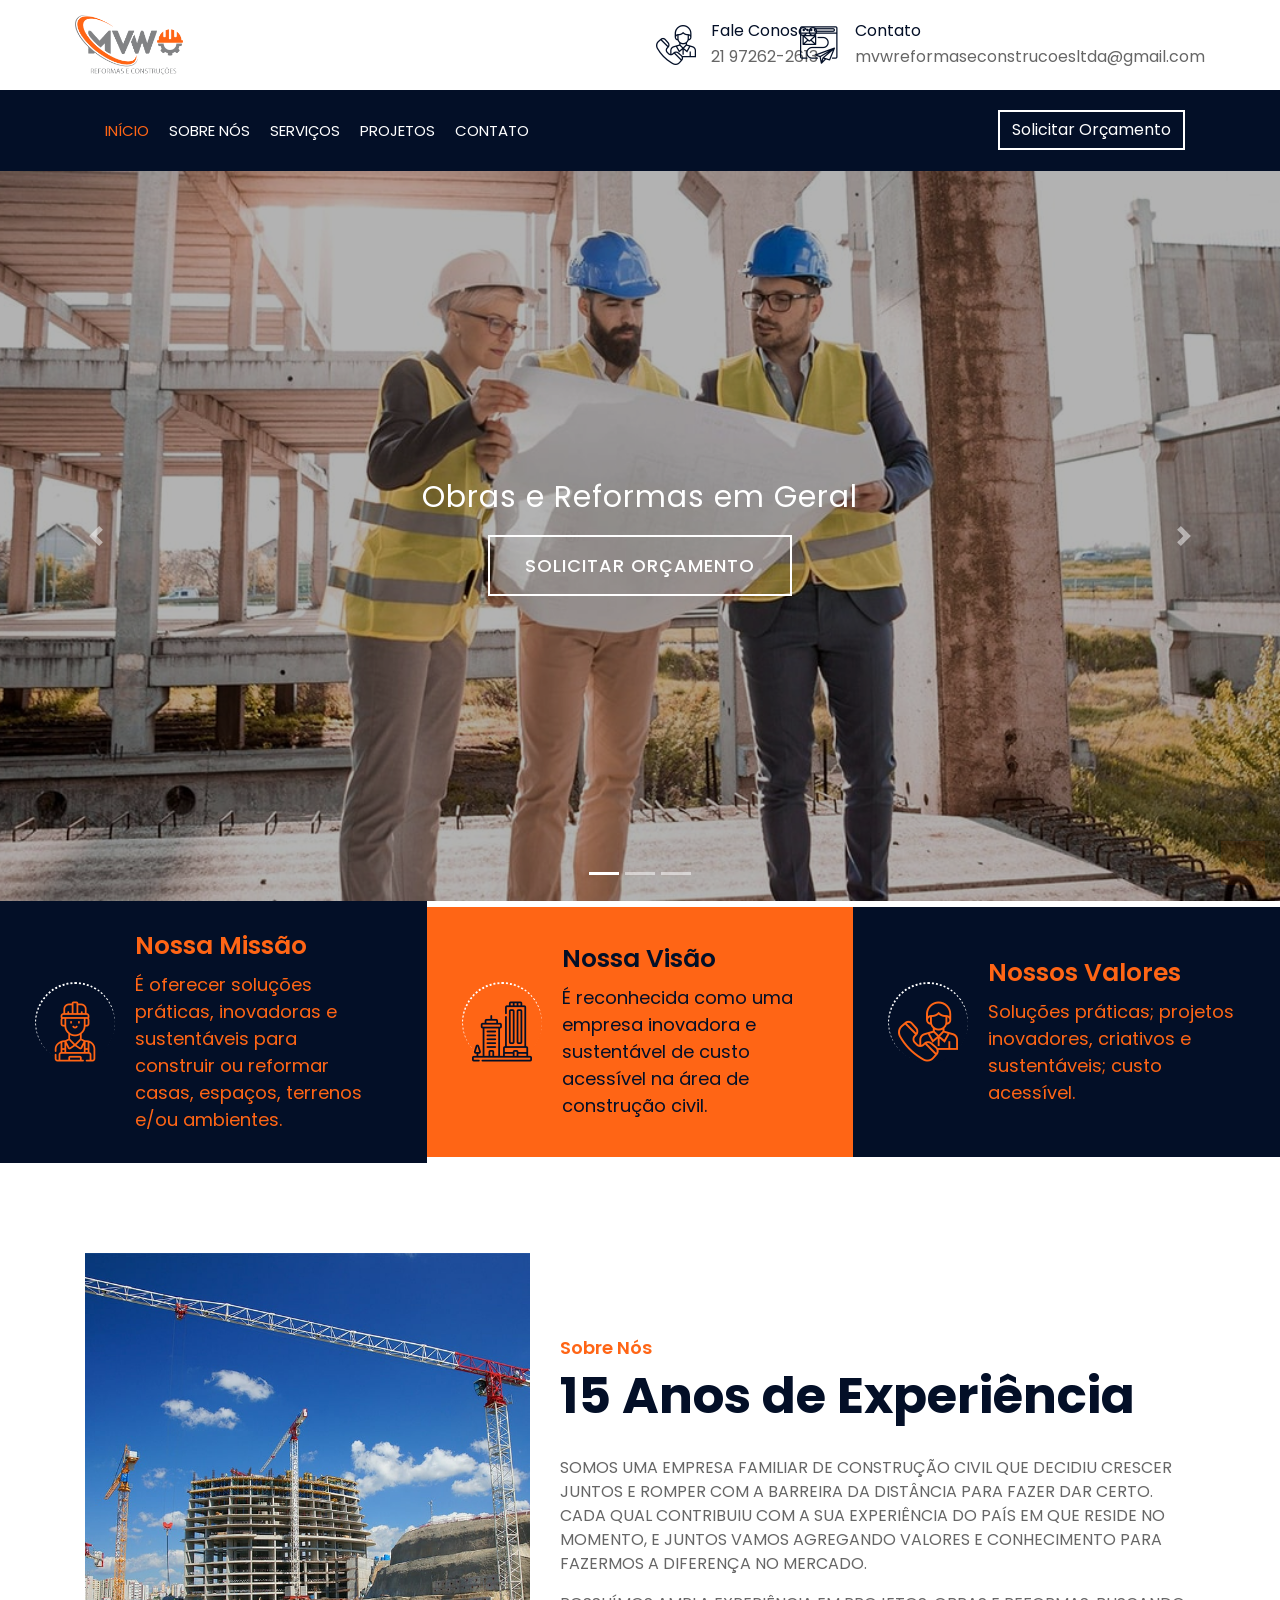
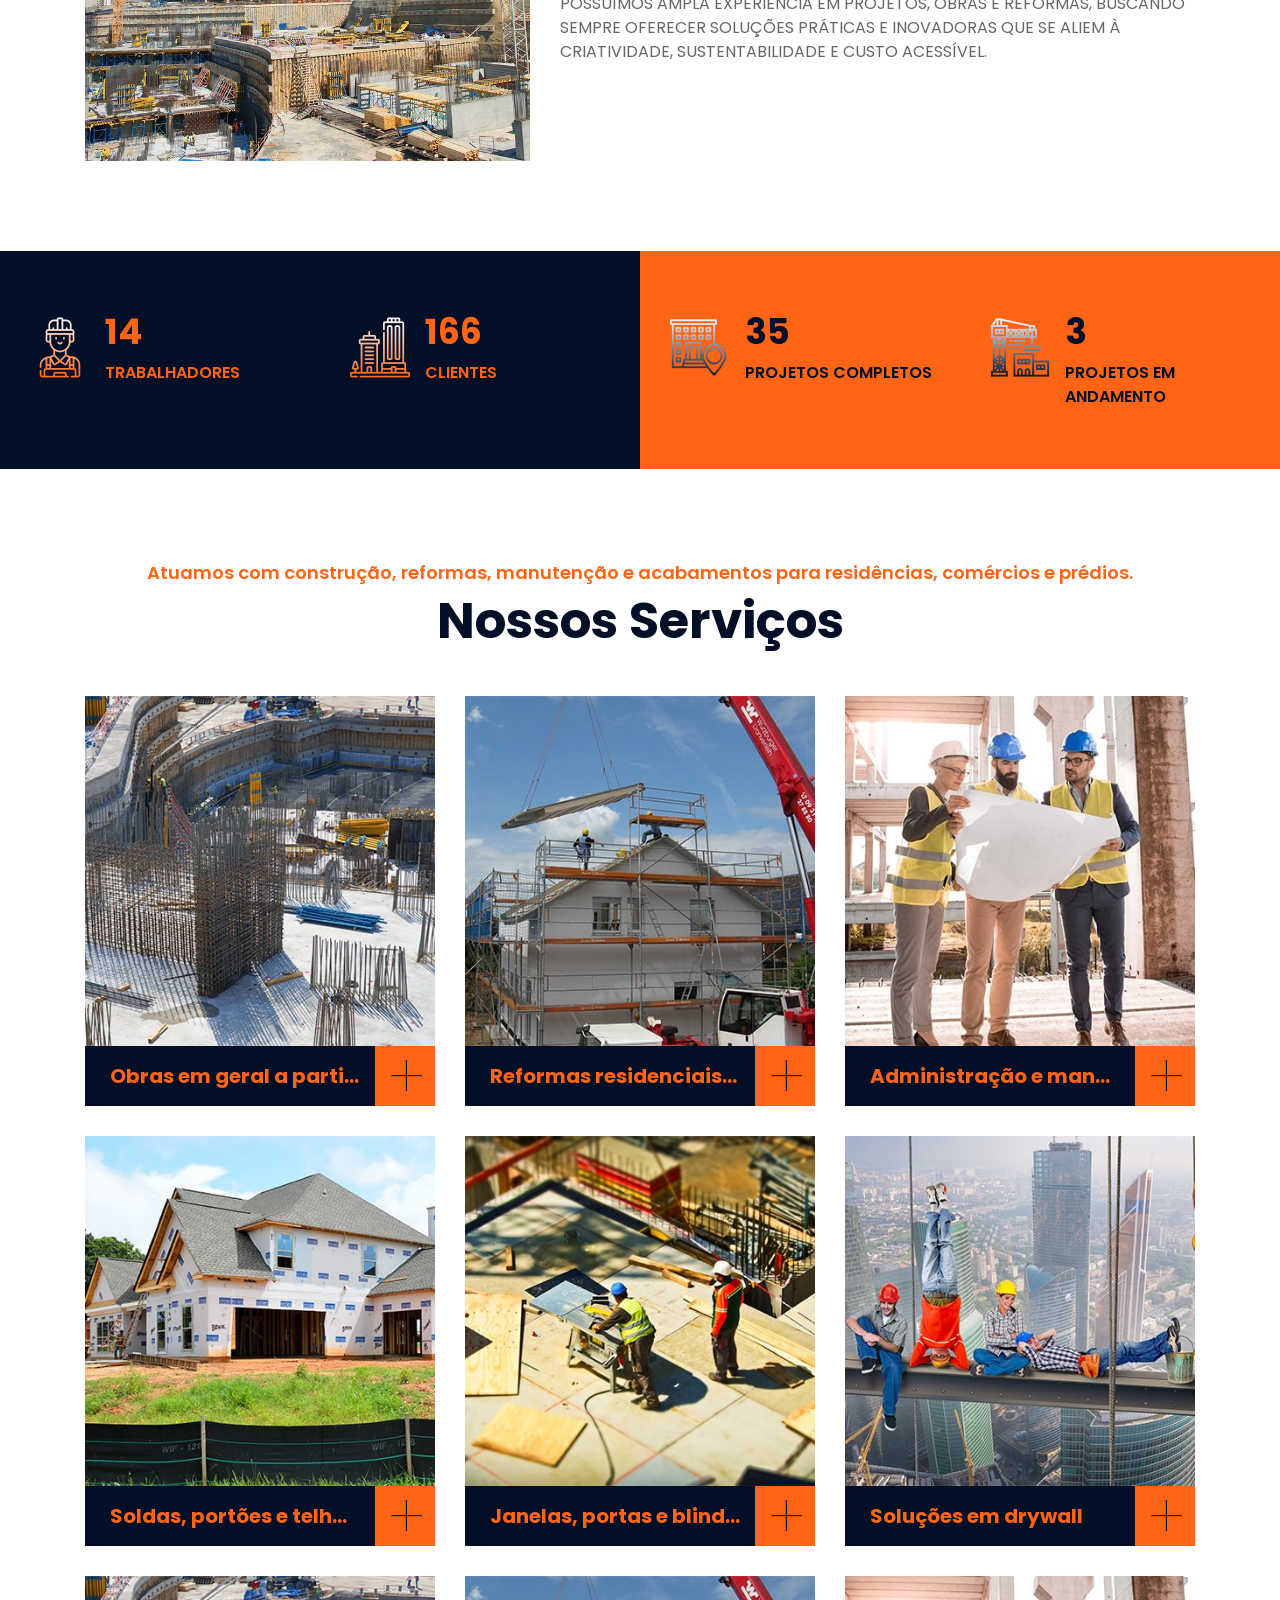
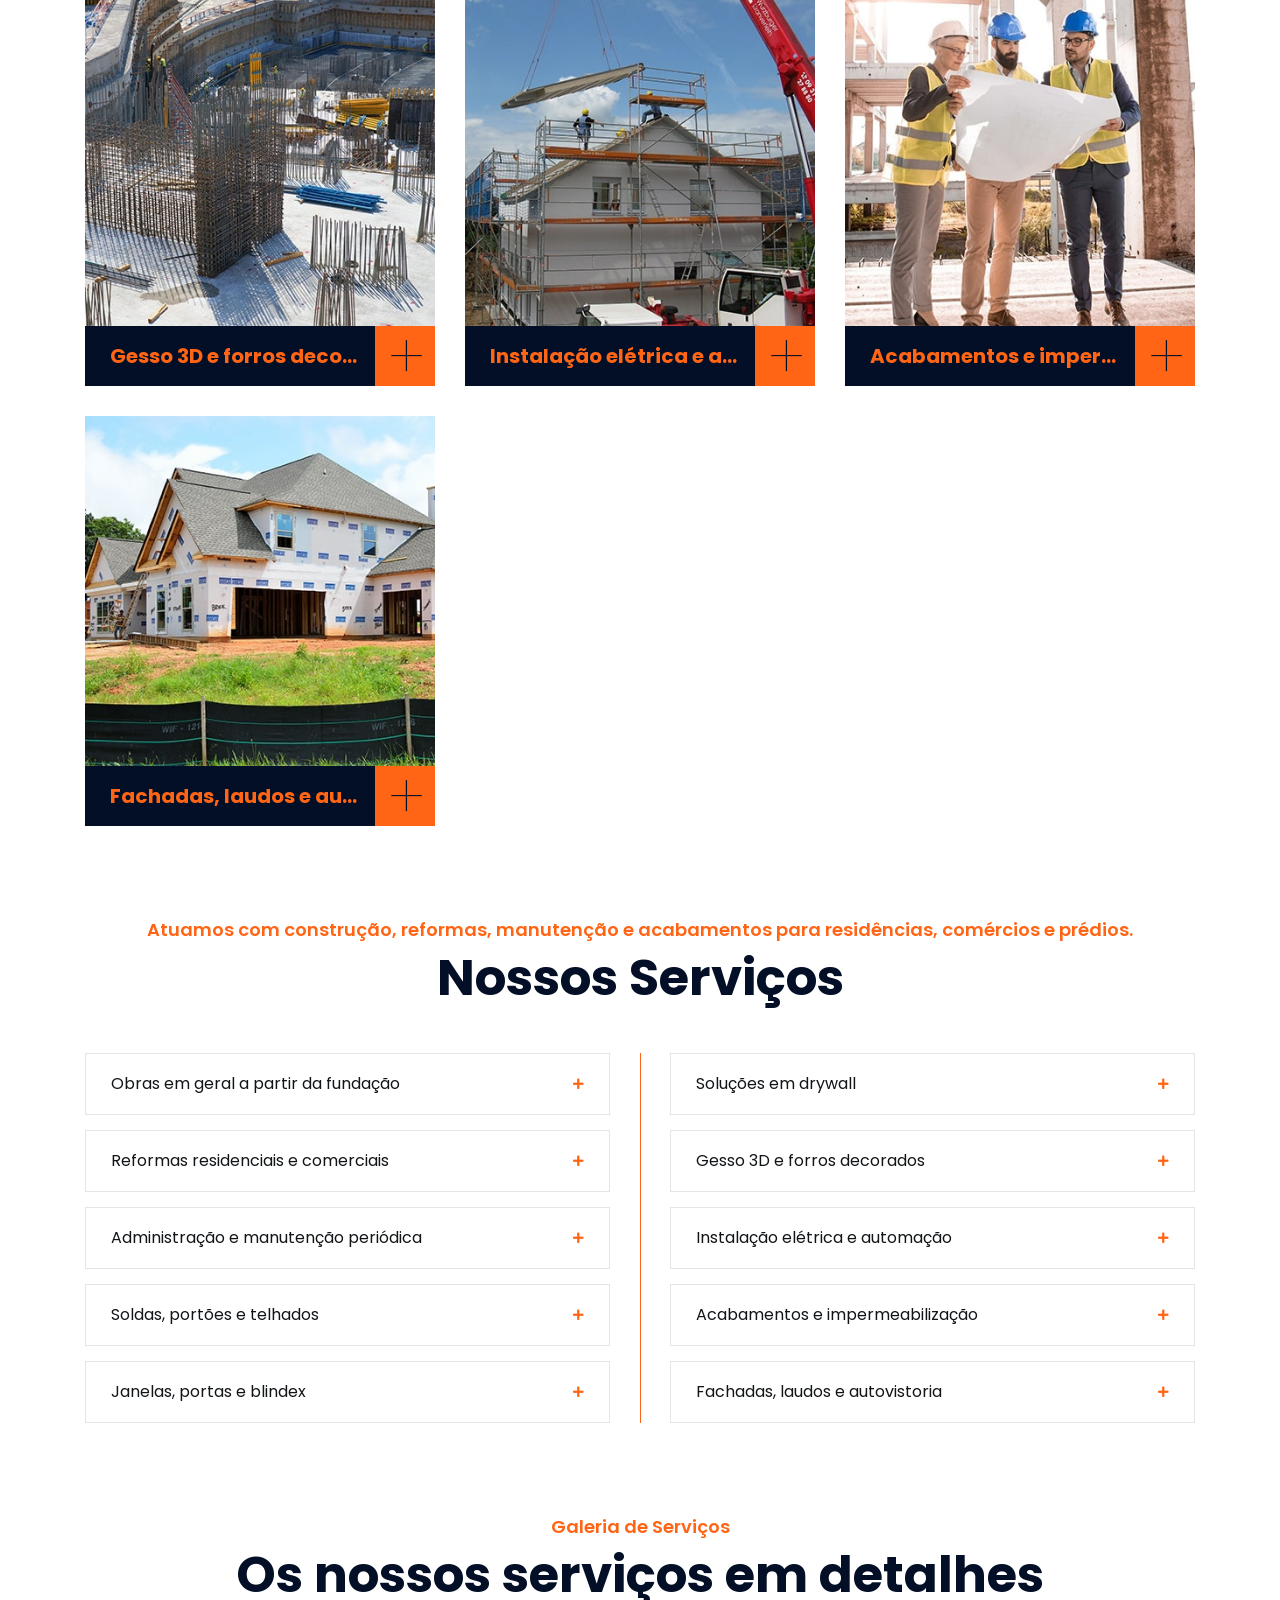
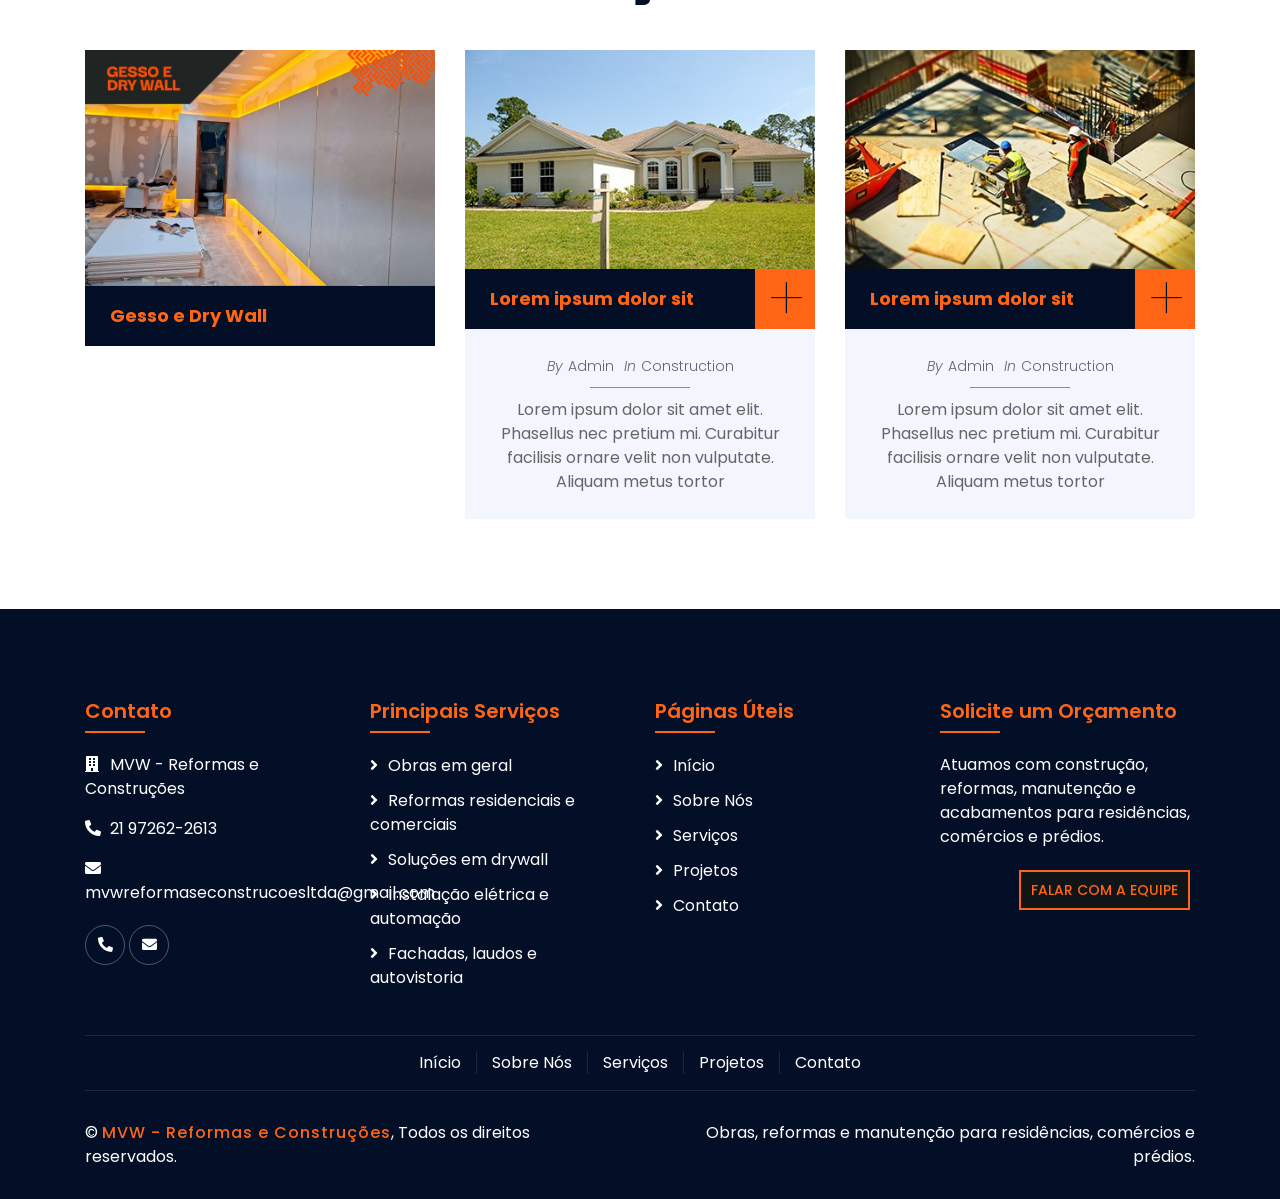
==== commit c6f0fe40: "Merge branch 'main' of https://github.com/curtytech/mvw-construcoes" ====
--- a/index.html
+++ b/index.html
@@ -38,7 +38,8 @@
                     <div class="col-lg-4 col-md-12">
                         <div class="logo">
                             <a href="index.html">
-                                <h1>MVW</h1>
+                                <!-- <h1>MVW</h1> -->
+                                <img src="img/logo.png" alt="">
                                 <!-- <img src="img/logo.jpg" alt="Logo"> -->
                             </a>
                         </div>
@@ -86,11 +87,10 @@
                     <div class="collapse navbar-collapse justify-content-between" id="navbarCollapse">
                         <div class="navbar-nav mr-auto">
                             <a href="index.html" class="nav-item nav-link active">Início</a>
-                            <a href="about.html" class="nav-item nav-link">Sobre Nós</a>
-                            <a href="service.html" class="nav-item nav-link">Serviços</a>
-                            <a href="team.html" class="nav-item nav-link">Equipe</a>
-                            <a href="portfolio.html" class="nav-item nav-link">Projetos</a>
-                            <a href="contact.html" class="nav-item nav-link">Contato</a>
+                            <a href="#about" class="nav-item nav-link">Sobre Nós</a>
+                            <a href="#service" class="nav-item nav-link">Serviços</a>
+                            <a href="#portfolio" class="nav-item nav-link">Projetos</a>
+                            <a href="#contact" class="nav-item nav-link">Contato</a>
                         </div>
                         <div class="ml-auto">
                             <a class="btn" href="#">Solicitar Orçamento</a>
@@ -198,7 +198,6 @@
         </div>
         <!-- Feature End-->
 
-
         <!-- About Start -->
         <div class="about wow fadeInUp" data-wow-delay="0.1s">
             <div class="container">
@@ -233,7 +232,6 @@
         </div>
         <!-- About End -->
 
-
         <!-- Fact Start -->
         <div class="fact">
             <div class="container-fluid">
@@ -287,7 +285,6 @@
         </div>
         <!-- Fact End -->
 
-
         <!-- Service Start -->
         <div class="service">
             <div class="container">
@@ -473,7 +470,7 @@
         <!-- Service End -->
 
         <!-- FAQs Start -->
-        <div class="faqs">
+        <div class="faqs" id="service">
             <div class="container">
                 <div class="section-header text-center">
                     <p>Atuamos com construção, reformas, manutenção e acabamentos para residências, comércios e prédios.
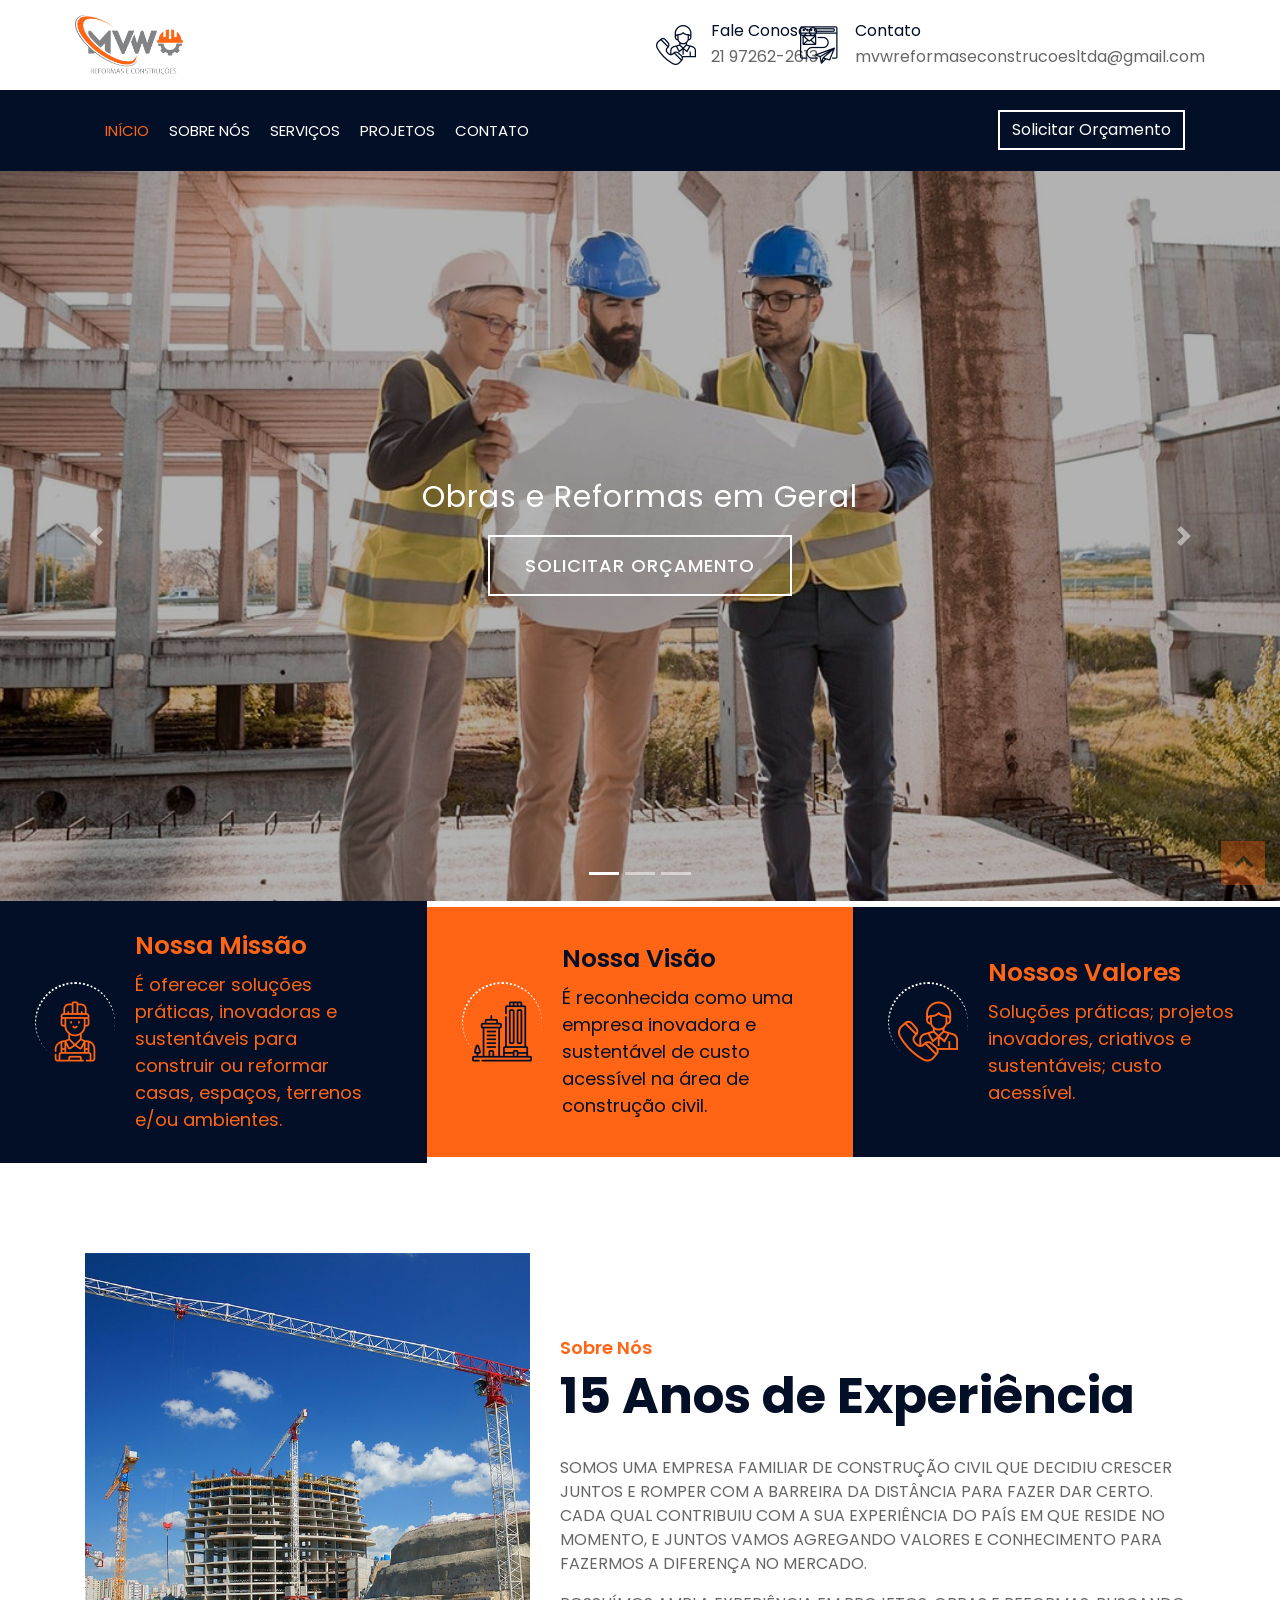
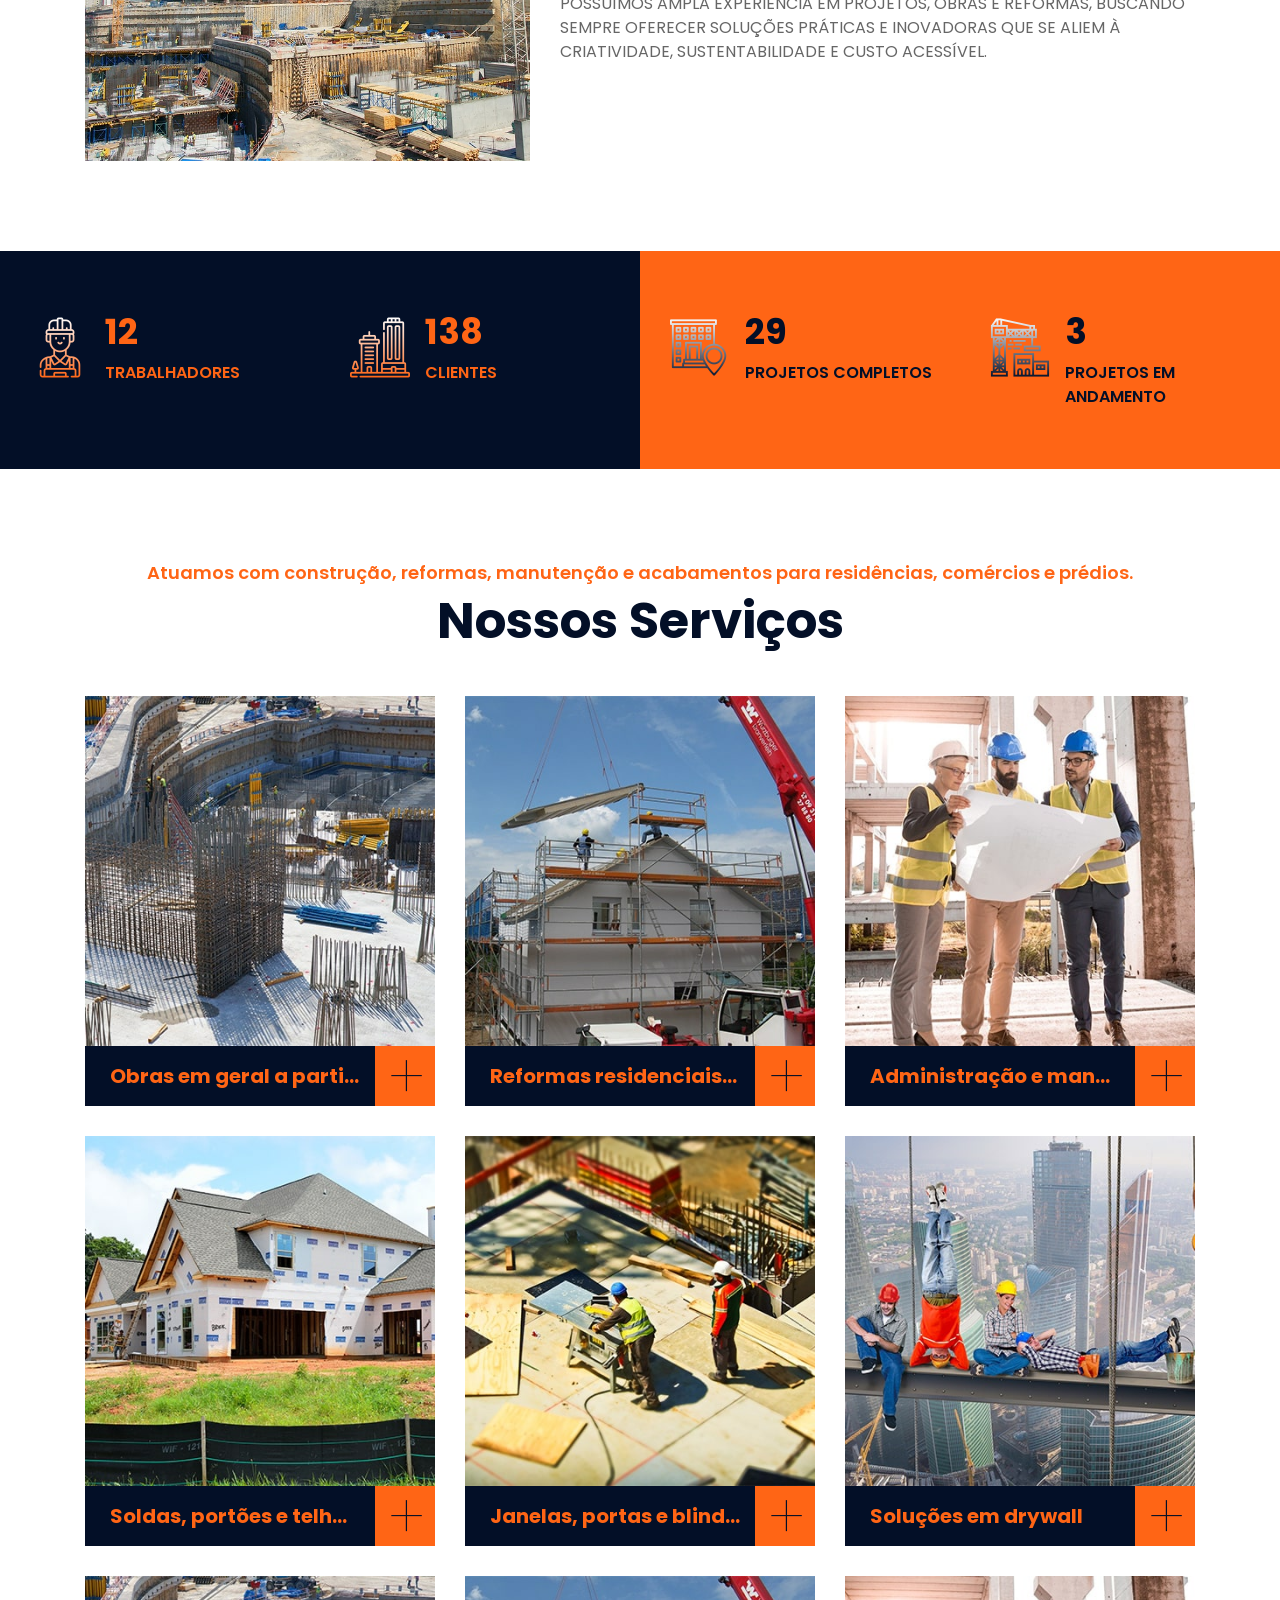
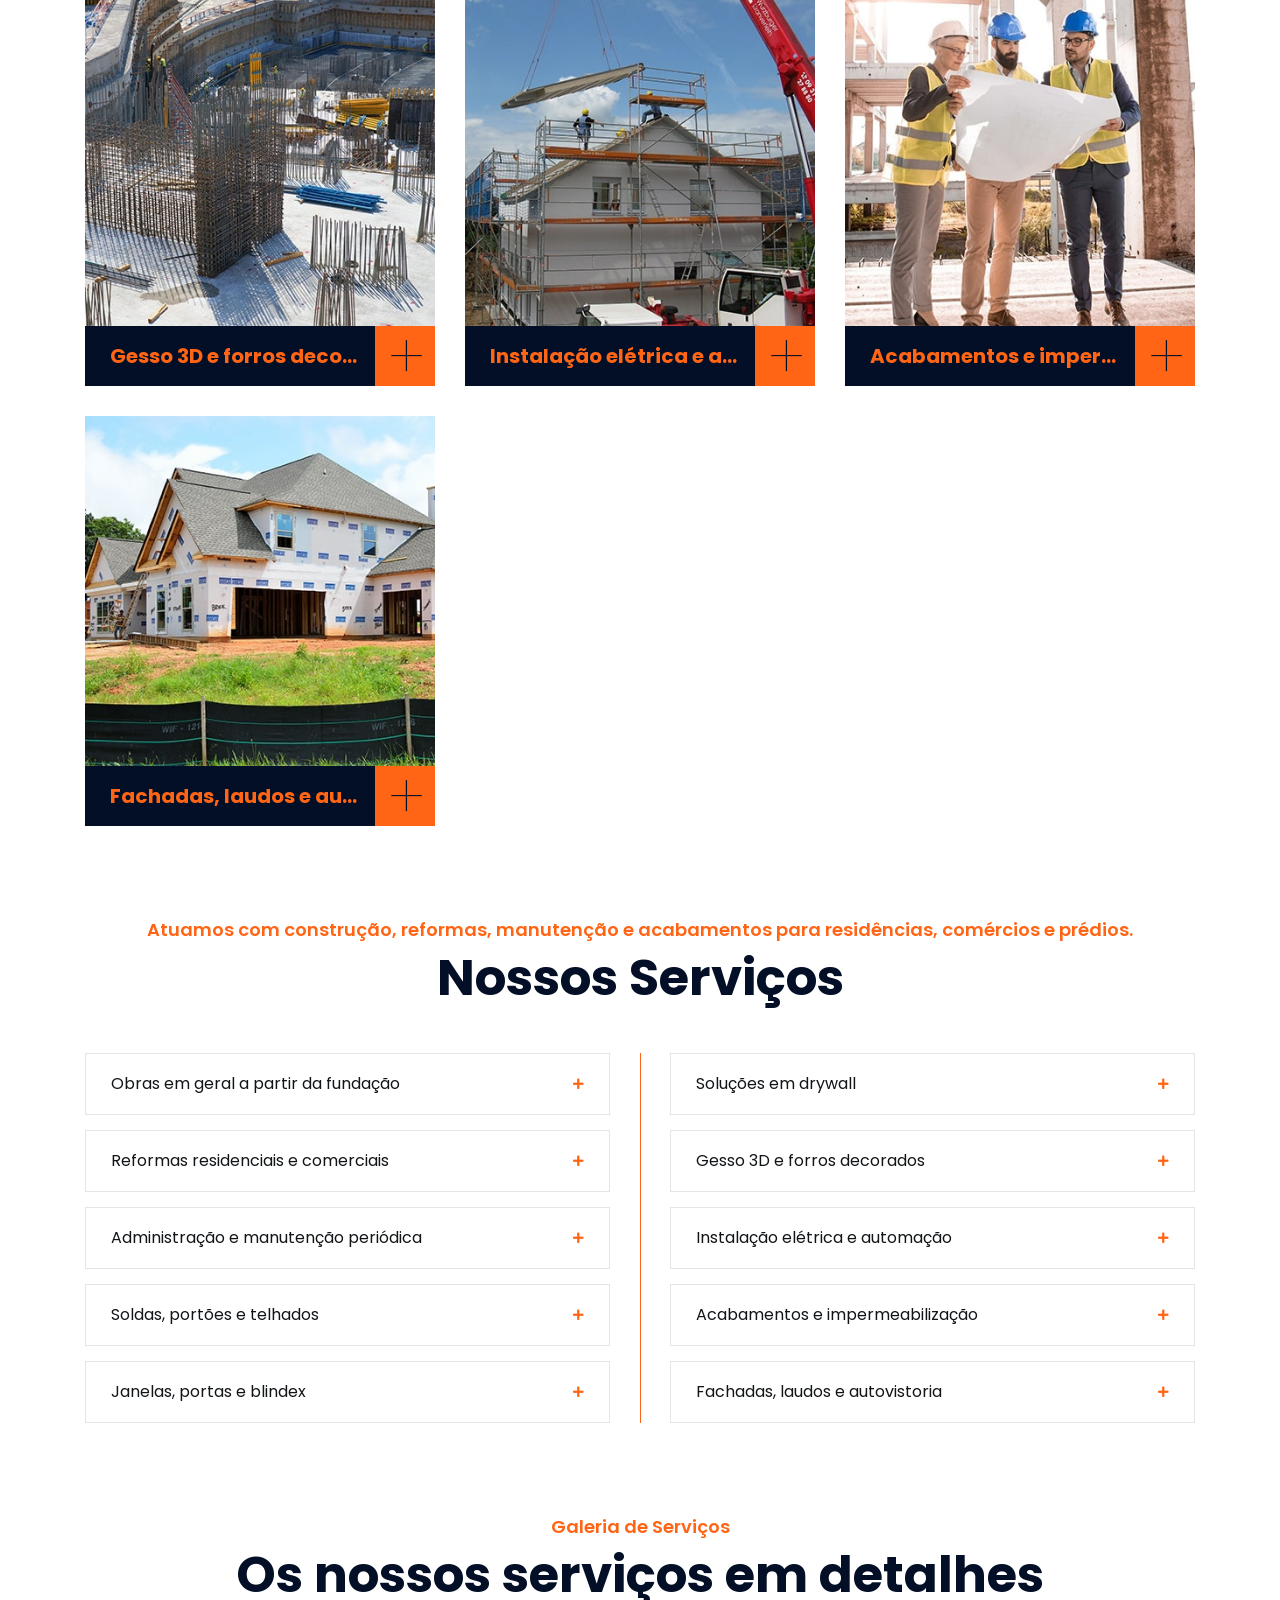
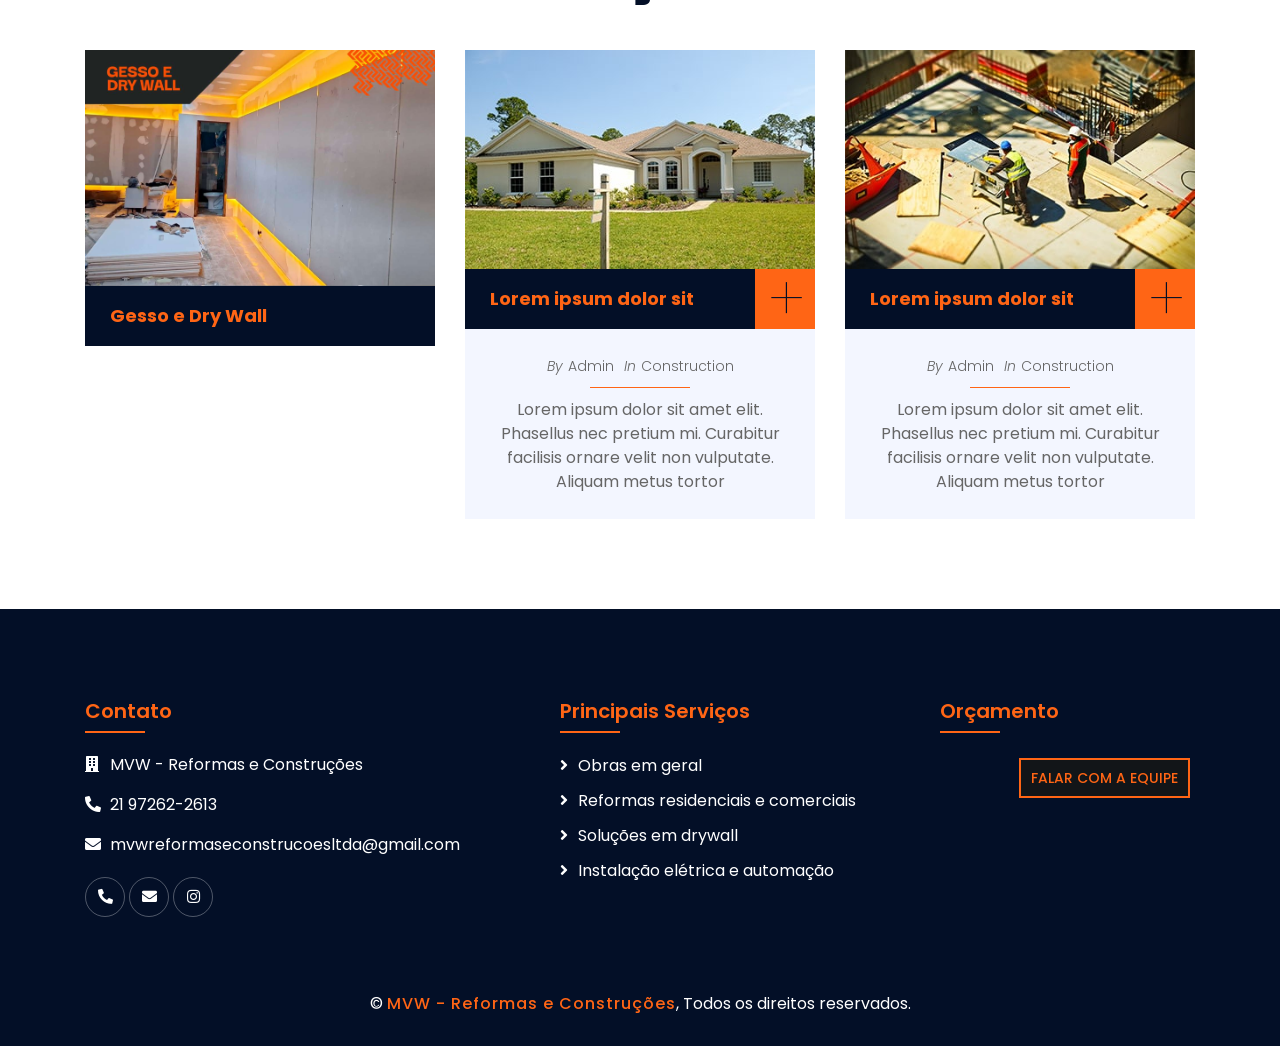
==== commit 3b4ab11e: "footer" ====
--- a/index.html
+++ b/index.html
@@ -53,7 +53,9 @@
                                     </div>
                                     <div class="top-bar-text">
                                         <h3>Fale Conosco</h3>
-                                        <a target="_blank" href="https://wa.me/+5521996702613?text=Olá%20!%20Eu%20gostaria%20de%20solicitar%20um%20orçamento%20para%20minhas%20obras.%20Por%20favor,%20me%20informe%20a%20data%20para%20a%20entrega.%20Obrigado!%20">21 97262-2613</a>
+                                        <a target="_blank"
+                                            href="https://wa.me/+5521996702613?text=Olá%20!%20Eu%20gostaria%20de%20solicitar%20um%20orçamento%20para%20minhas%20obras.%20Por%20favor,%20me%20informe%20a%20data%20para%20a%20entrega.%20Obrigado!%20">21
+                                            97262-2613</a>
                                     </div>
                                 </div>
                             </div>
@@ -64,7 +66,8 @@
                                     </div>
                                     <div class="top-bar-text">
                                         <h3>Contato</h3>
-                                        <a href="mailto:mvwreformaseconstrucoesltda@gmail.com">mvwreformaseconstrucoesltda@gmail.com</a>
+                                        <a
+                                            href="mailto:mvwreformaseconstrucoesltda@gmail.com">mvwreformaseconstrucoesltda@gmail.com</a>
                                     </div>
                                 </div>
                             </div>
@@ -114,8 +117,9 @@
                     <img src="img/carousel-1.jpg" alt="Carousel Image">
                     <div class="carousel-caption">
                         <p class="animated fadeInRight">Obras e Reformas em Geral</p>
-                        <a class="btn animated fadeInUp"
-                          target="_blank" href="https://wa.me/+5521996702613?text=Olá%20!%20Eu%20gostaria%20de%20solicitar%20um%20orçamento%20para%20minhas%20obras.%20Por%20favor,%20me%20informe%20a%20data%20para%20a%20entrega.%20Obrigado!%20" >Solicitar Orçamento</a>
+                        <a class="btn animated fadeInUp" target="_blank"
+                            href="https://wa.me/+5521996702613?text=Olá%20!%20Eu%20gostaria%20de%20solicitar%20um%20orçamento%20para%20minhas%20obras.%20Por%20favor,%20me%20informe%20a%20data%20para%20a%20entrega.%20Obrigado!%20">Solicitar
+                            Orçamento</a>
                     </div>
                 </div>
 
@@ -123,9 +127,10 @@
                     <img src="img/carousel-2.jpg" alt="Carousel Image">
                     <div class="carousel-caption">
                         <p class="animated fadeInRight">Oferecemos uma ampla variedade de serviços de pequenas
-obras a grandes empreendimentose reformas industriais.</p>
+                            obras a grandes empreendimentose reformas industriais.</p>
                         <a class="btn animated fadeInUp"
-                            href="https://wa.me/+5521996702613?text=Olá%20!%20Eu%20gostaria%20de%20solicitar%20um%20orçamento%20para%20minhas%20obras.%20Por%20favor,%20me%20informe%20a%20data%20para%20a%20entrega.%20Obrigado!%20">Solicitar Orçamento</a>
+                            href="https://wa.me/+5521996702613?text=Olá%20!%20Eu%20gostaria%20de%20solicitar%20um%20orçamento%20para%20minhas%20obras.%20Por%20favor,%20me%20informe%20a%20data%20para%20a%20entrega.%20Obrigado!%20">Solicitar
+                            Orçamento</a>
                     </div>
                 </div>
 
@@ -135,7 +140,8 @@
                         <p class="animated fadeInRight">Somos especializados em soluções completas para ambientes
                             residenciais.</p>
                         <a class="btn animated fadeInUp"
-                            href="https://wa.me/+5521996702613?text=Olá%20!%20Eu%20gostaria%20de%20solicitar%20um%20orçamento%20para%20minhas%20obras.%20Por%20favor,%20me%20informe%20a%20data%20para%20a%20entrega.%20Obrigado!%20">Solicitar Orçamento</a>
+                            href="https://wa.me/+5521996702613?text=Olá%20!%20Eu%20gostaria%20de%20solicitar%20um%20orçamento%20para%20minhas%20obras.%20Por%20favor,%20me%20informe%20a%20data%20para%20a%20entrega.%20Obrigado!%20">Solicitar
+                            Orçamento</a>
                     </div>
                 </div>
             </div>
@@ -697,46 +703,33 @@
         <div class="footer wow fadeIn" data-wow-delay="0.3s">
             <div class="container">
                 <div class="row">
-                    <div class="col-md-6 col-lg-3">
+                    <div class="col-md-6 col-lg-5">
                         <div class="footer-contact">
                             <h2>Contato</h2>
                             <p><i class="fa fa-building"></i>MVW - Reformas e Construções</p>
-                            <p><i class="fa fa-phone-alt"></i>21 97262-2613</p>
+                            <p>
+                            <a class="text-white" target="_blank" href="https://wa.me/+5521996702613?text=Olá%20!%20Eu%20gostaria%20de%20solicitar%20um%20orçamento%20para%20minhas%20obras.%20Por%20favor,%20me%20informe%20a%20data%20para%20a%20entrega.%20Obrigado!%20"><i class="fa fa-phone-alt"></i>21 97262-2613</a>
+                            </p>
                             <p><i class="fa fa-envelope"></i>mvwreformaseconstrucoesltda@gmail.com</p>
                             <div class="footer-social">
-                                <a href="tel:21972622613"><i class="fa fa-phone-alt"></i></a>
-                                <a href="mailto:mvwreformaseconstrucoesltda@gmail.com"><i
-                                        class="fa fa-envelope"></i></a>
-                            </div>
-                        </div>
-                    </div>
-                    <div class="col-md-6 col-lg-3">
+                                <a target="_blank" href="https://wa.me/+5521996702613?text=Olá%20!%20Eu%20gostaria%20de%20solicitar%20um%20orçamento%20para%20minhas%20obras.%20Por%20favor,%20me%20informe%20a%20data%20para%20a%20entrega.%20Obrigado!%20"><i class="fa fa-phone-alt"></i></a>
+                                <a target="_blank" href="mailto:mvwreformaseconstrucoesltda@gmail.com"><i class="fa fa-envelope"></i></a>
+                                <a target="_blank" href="https://www.instagram.com/mvw_reformass"><i class="fab fa-instagram"></i></a>
+                            </div>
+                        </div>
+                    </div>
+                    <div class="col-md-6 col-lg-4">
                         <div class="footer-link">
                             <h2>Principais Serviços</h2>
                             <a href="#collapseOne">Obras em geral</a>
                             <a href="#collapseTwo">Reformas residenciais e comerciais</a>
                             <a href="#collapseSix">Soluções em drywall</a>
                             <a href="#collapseEight">Instalação elétrica e automação</a>
-                            <a href="#collapseTen">Fachadas, laudos e autovistoria</a>
-                        </div>
-                    </div>
-                    <div class="col-md-6 col-lg-3">
-                        <div class="footer-link">
-                            <h2>Páginas Úteis</h2>
-                            <a href="index.html">Início</a>
-                            <a href="about.html">Sobre Nós</a>
-                            <a href="service.html">Serviços</a>
-                            <a href="portfolio.html">Projetos</a>
-                            <a href="contact.html">Contato</a>
-                        </div>
-                    </div>
-                    <div class="col-md-6 col-lg-3">
+                        </div>
+                    </div>
+                    <div class="col-md-12 col-lg-3">
                         <div class="newsletter">
-                            <h2>Solicite um Orçamento</h2>
-                            <p>
-                                Atuamos com construção, reformas, manutenção e acabamentos para residências,
-                                comércios e prédios.
-                            </p>
+                            <h2>Orçamento</h2>
                             <div class="form">
                                 <a class="btn" href="contact.html">Falar com a equipe</a>
                             </div>
@@ -744,23 +737,11 @@
                     </div>
                 </div>
             </div>
-            <div class="container footer-menu">
-                <div class="f-menu">
-                    <a href="index.html">Início</a>
-                    <a href="about.html">Sobre Nós</a>
-                    <a href="service.html">Serviços</a>
-                    <a href="portfolio.html">Projetos</a>
-                    <a href="contact.html">Contato</a>
-                </div>
-            </div>
             <div class="container copyright">
                 <div class="row">
-                    <div class="col-md-6">
+                    <div class="col-md-12 text-center">
                         <p>&copy; <a href="index.html">MVW - Reformas e Construções</a>, Todos os direitos reservados.
                         </p>
-                    </div>
-                    <div class="col-md-6">
-                        <p>Obras, reformas e manutenção para residências, comércios e prédios.</p>
                     </div>
                 </div>
             </div>
--- a/css/style.css
+++ b/css/style.css
@@ -2108,8 +2108,14 @@
     letter-spacing: 1px;
 }
 
+.footer .footer-contact p {
+    word-break: break-word;
+    overflow-wrap: anywhere;
+}
+
 .footer .footer-contact p i {
     width: 25px;
+    flex-shrink: 0;
 }
 
 .footer .footer-social {
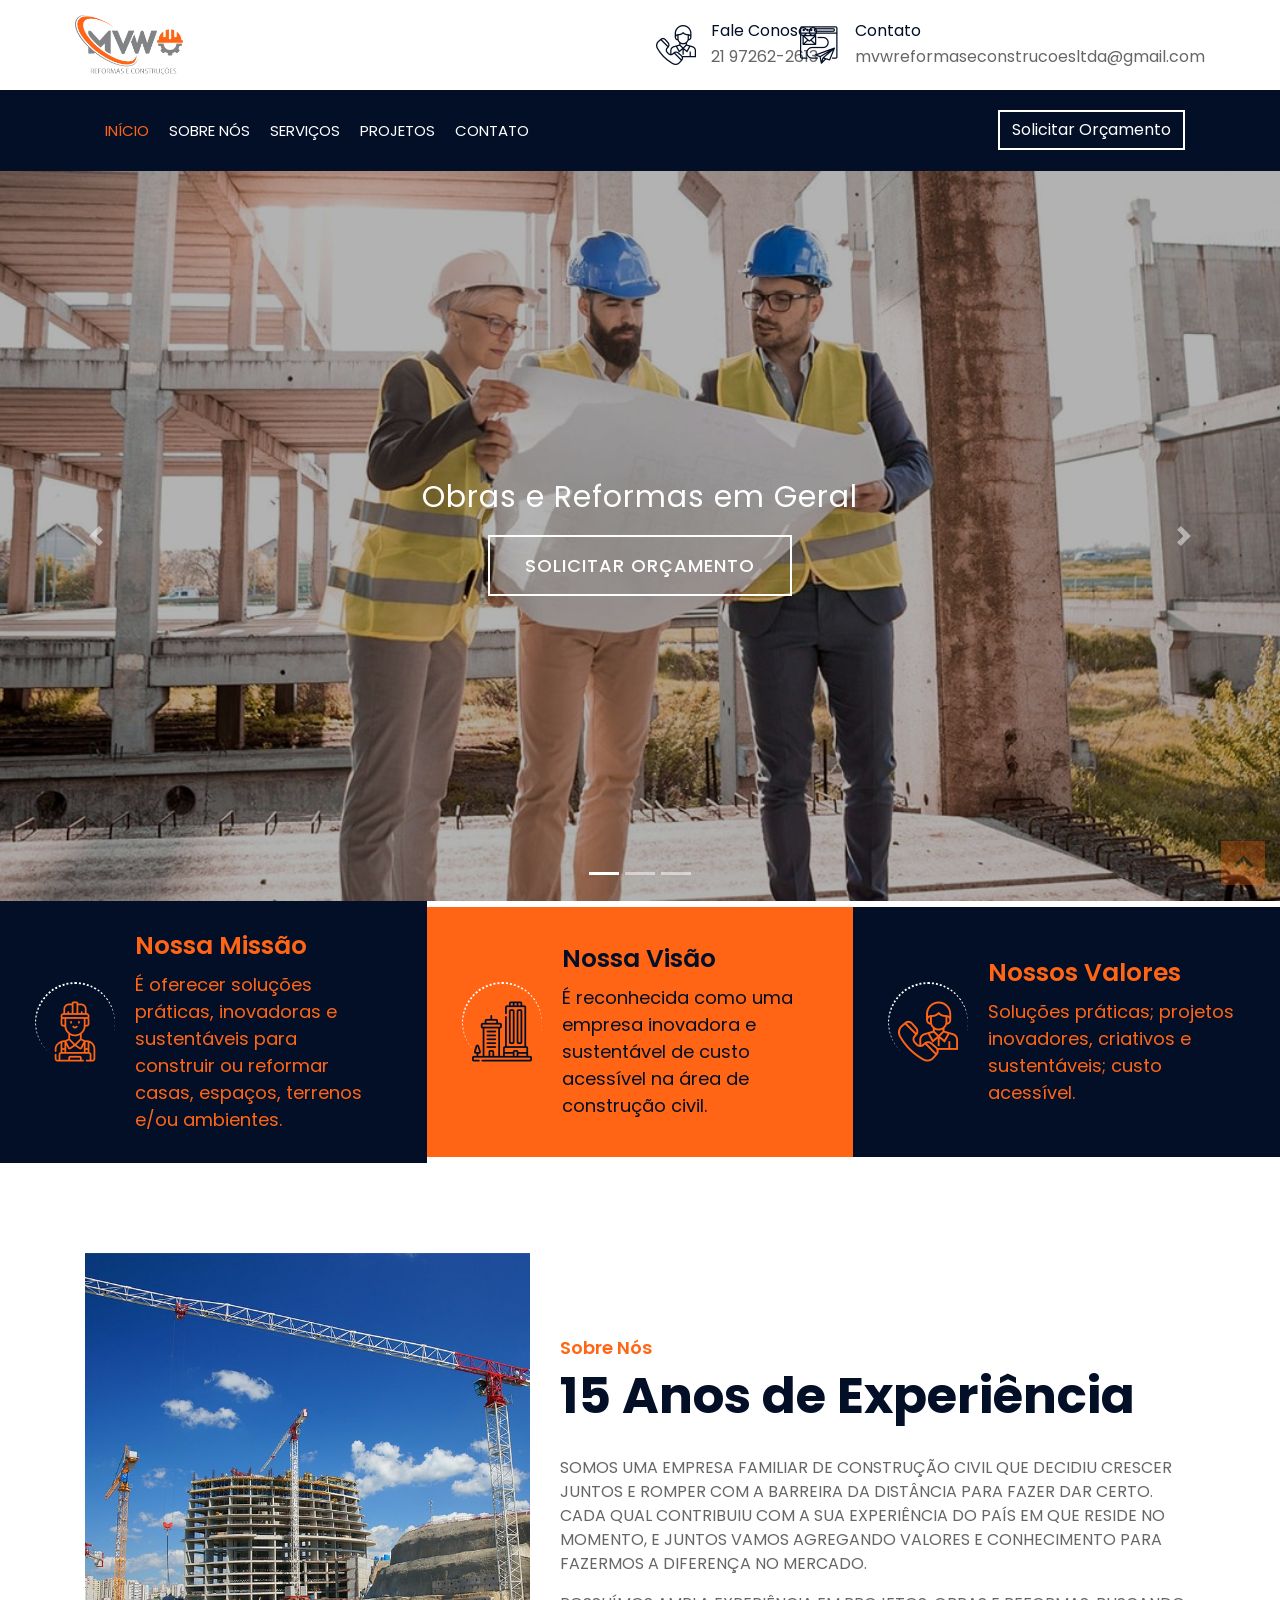
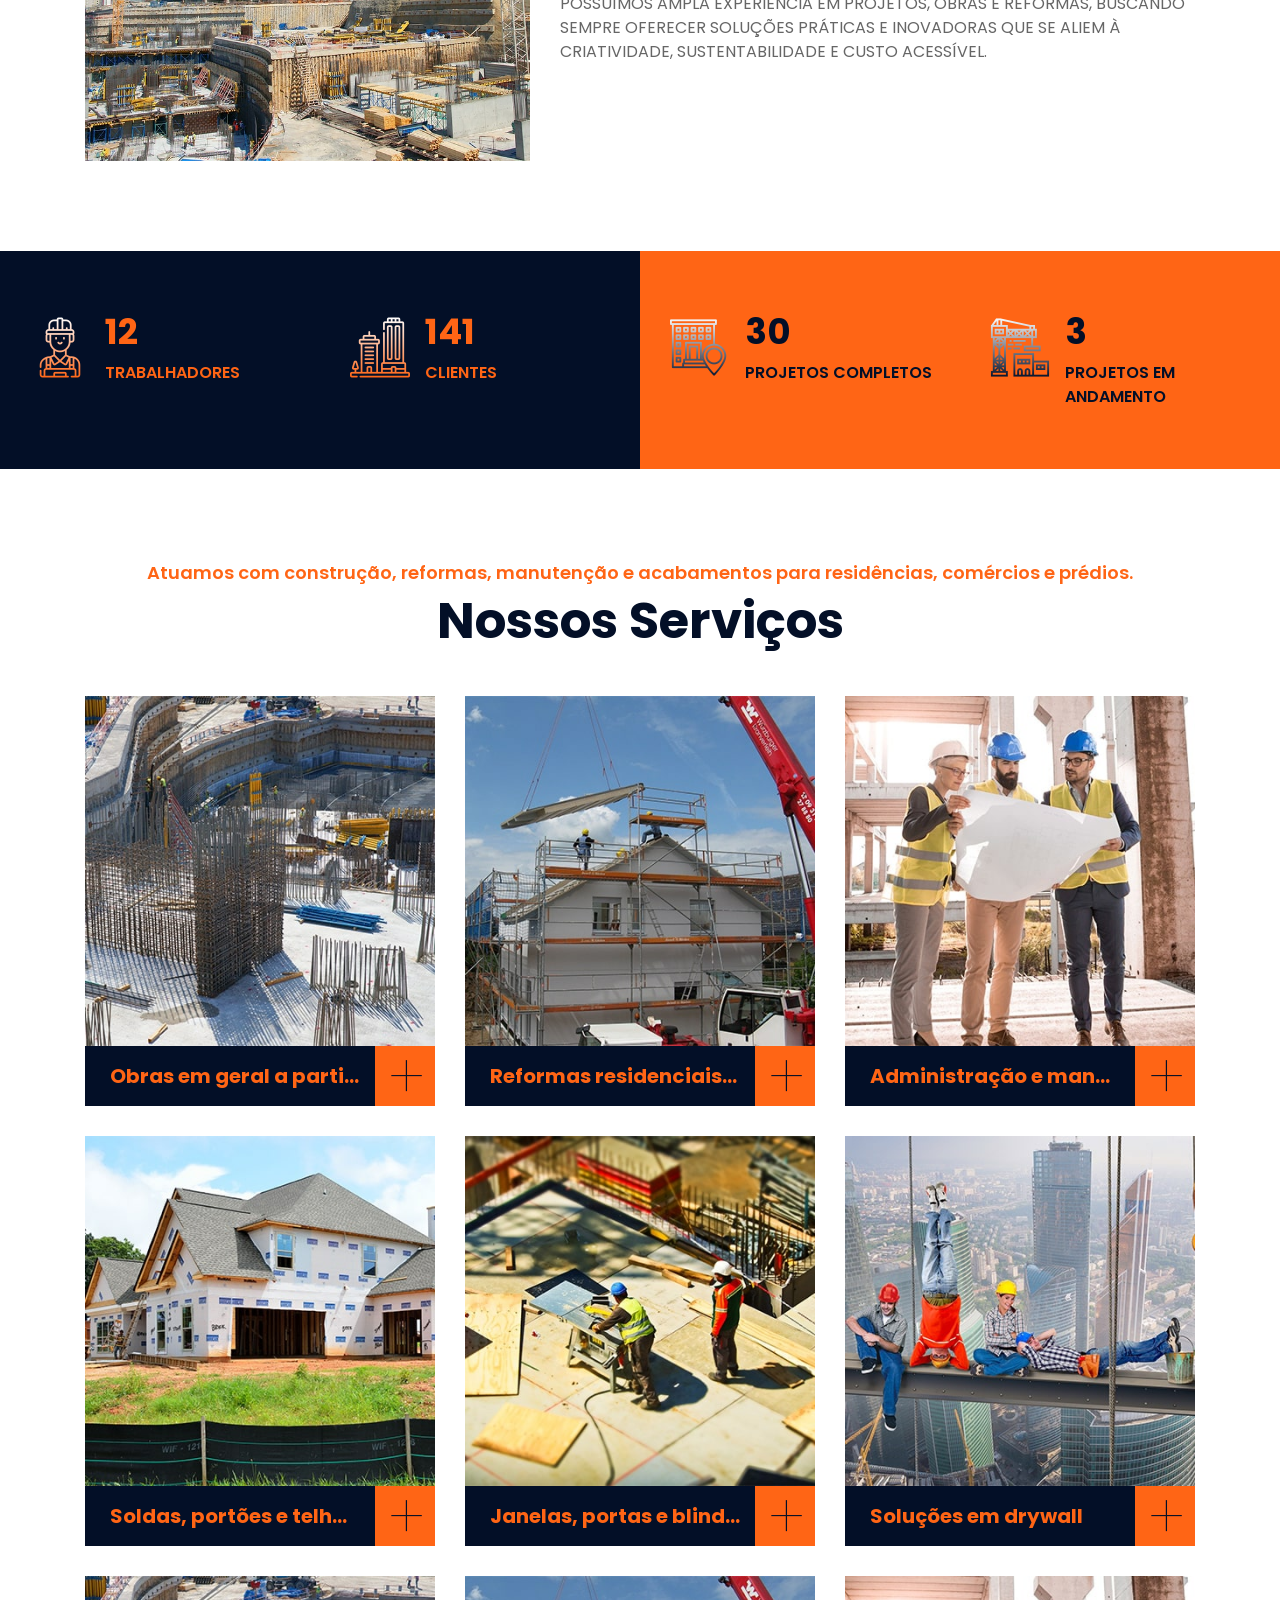
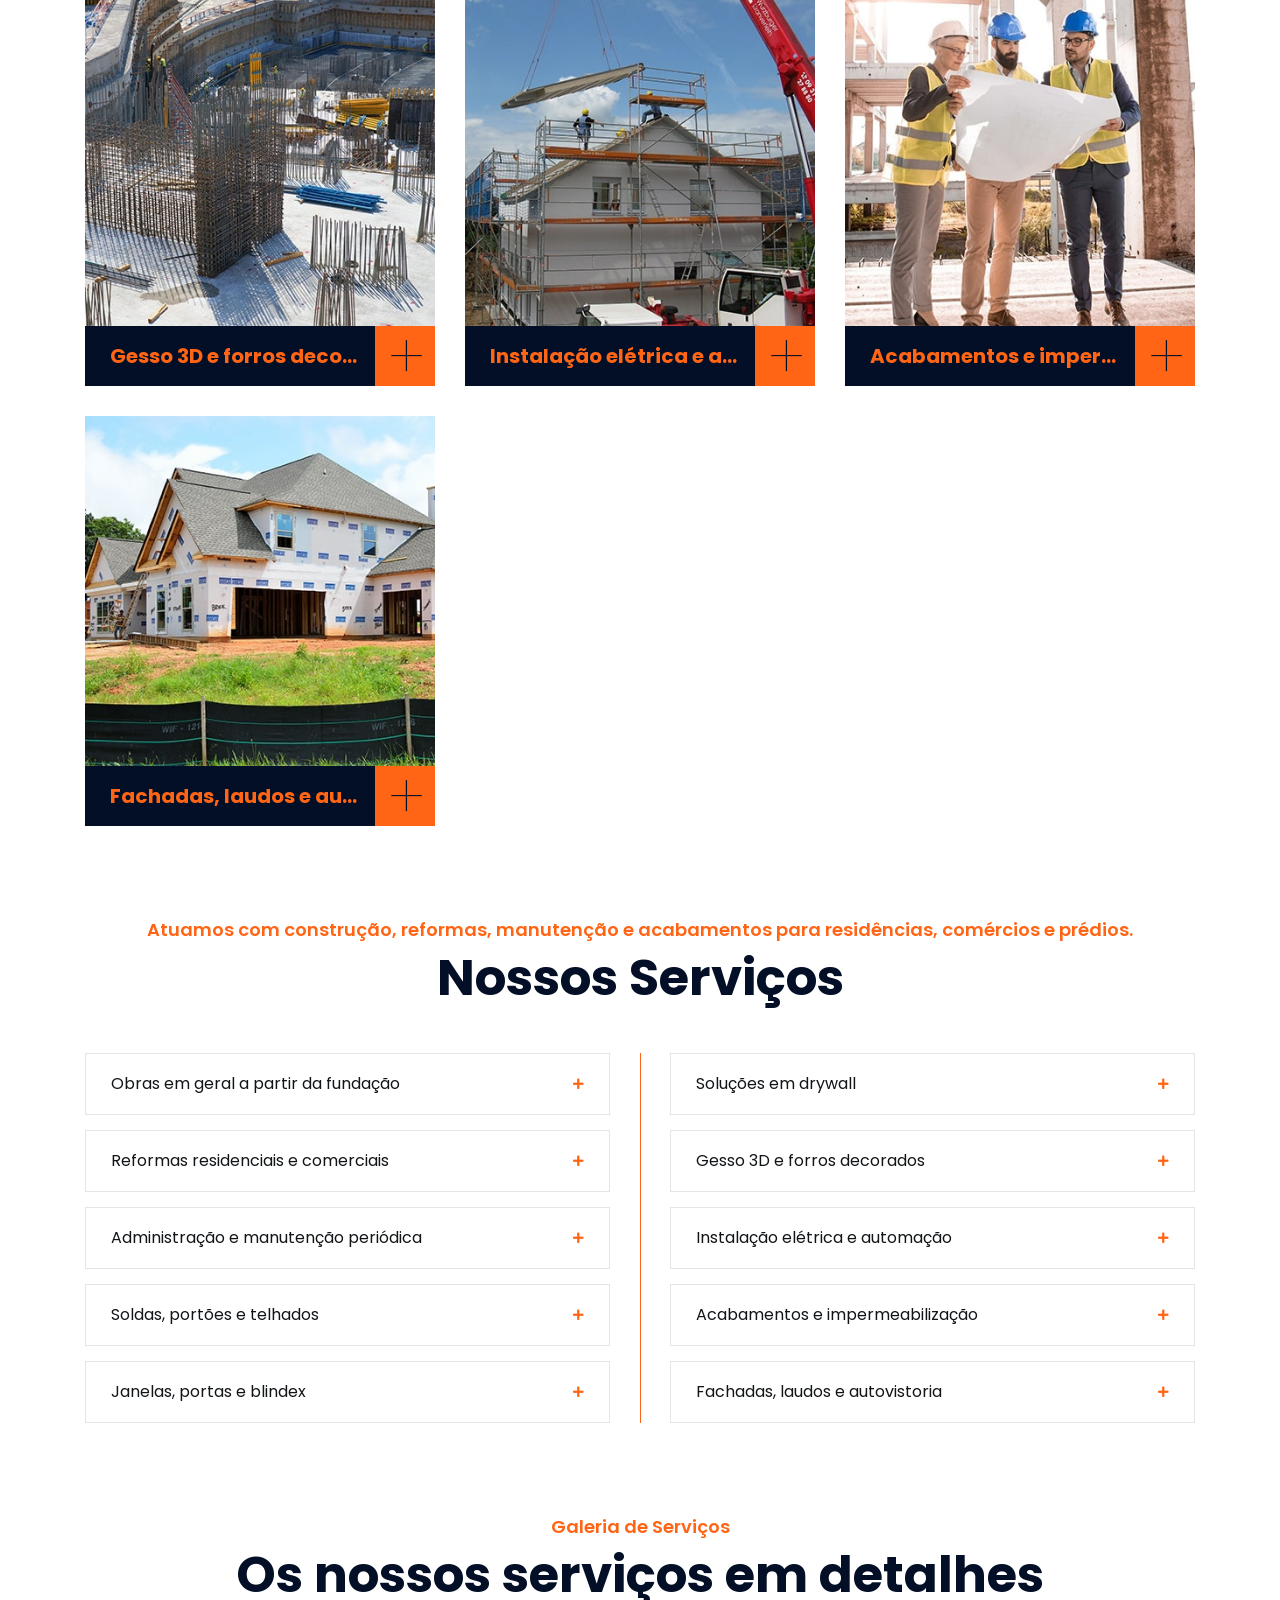
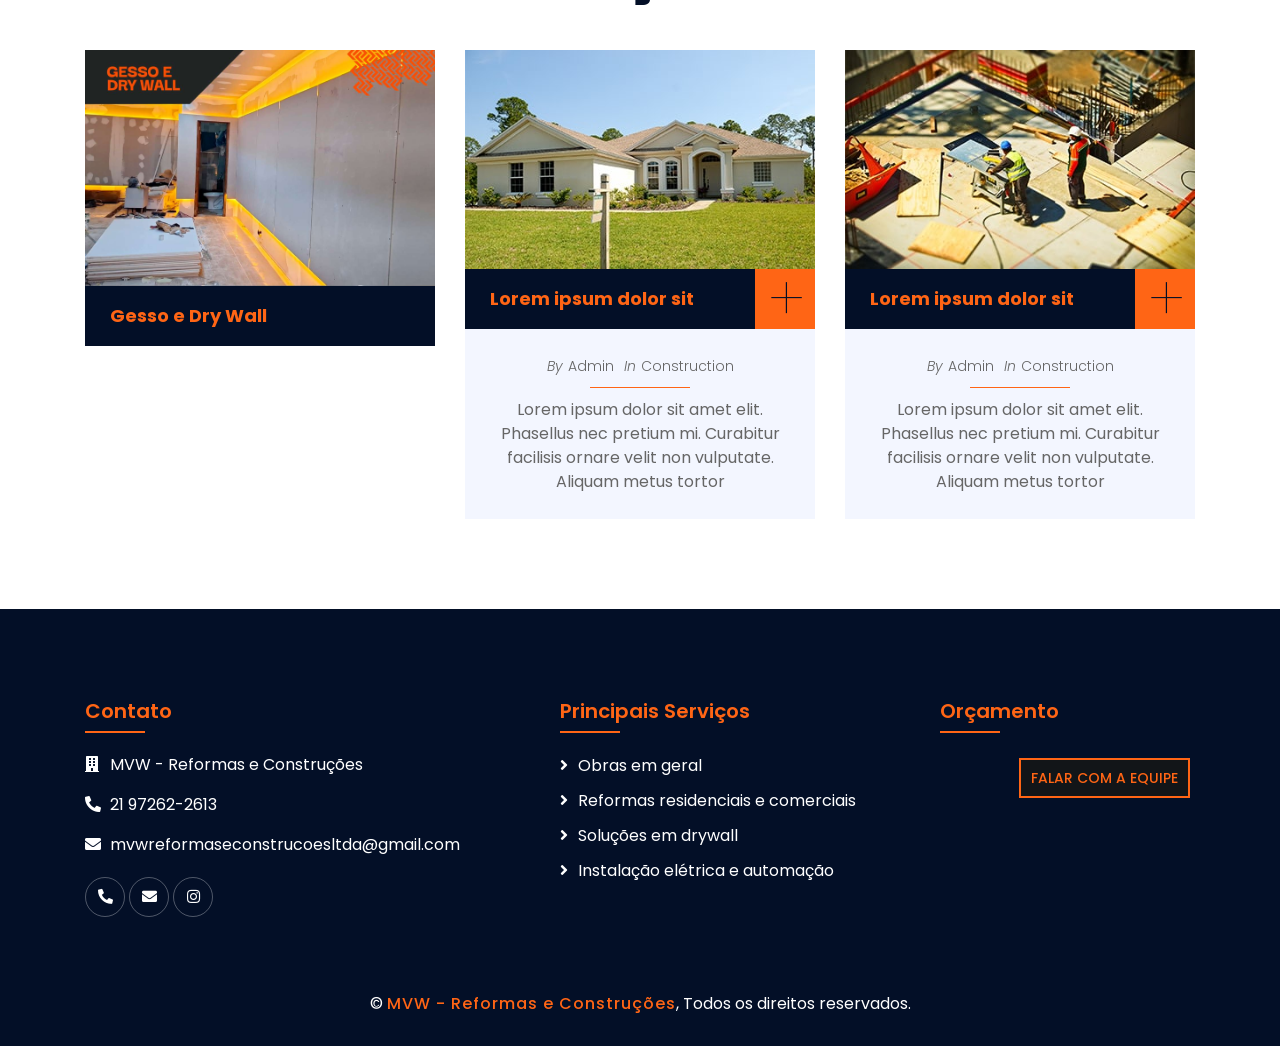
==== commit 884eb6cd: "new photos" ====
--- a/index.html
+++ b/index.html
@@ -731,7 +731,7 @@
                         <div class="newsletter">
                             <h2>Orçamento</h2>
                             <div class="form">
-                                <a class="btn" href="contact.html">Falar com a equipe</a>
+                                <a class="btn" target="_blank" href="https://wa.me/+5521996702613?text=Olá%20!%20Eu%20gostaria%20de%20solicitar%20um%20orçamento%20para%20minhas%20obras.%20Por%20favor,%20me%20informe%20a%20data%20para%20a%20entrega.%20Obrigado!%20">Falar com a equipe</a>
                             </div>
                         </div>
                     </div>
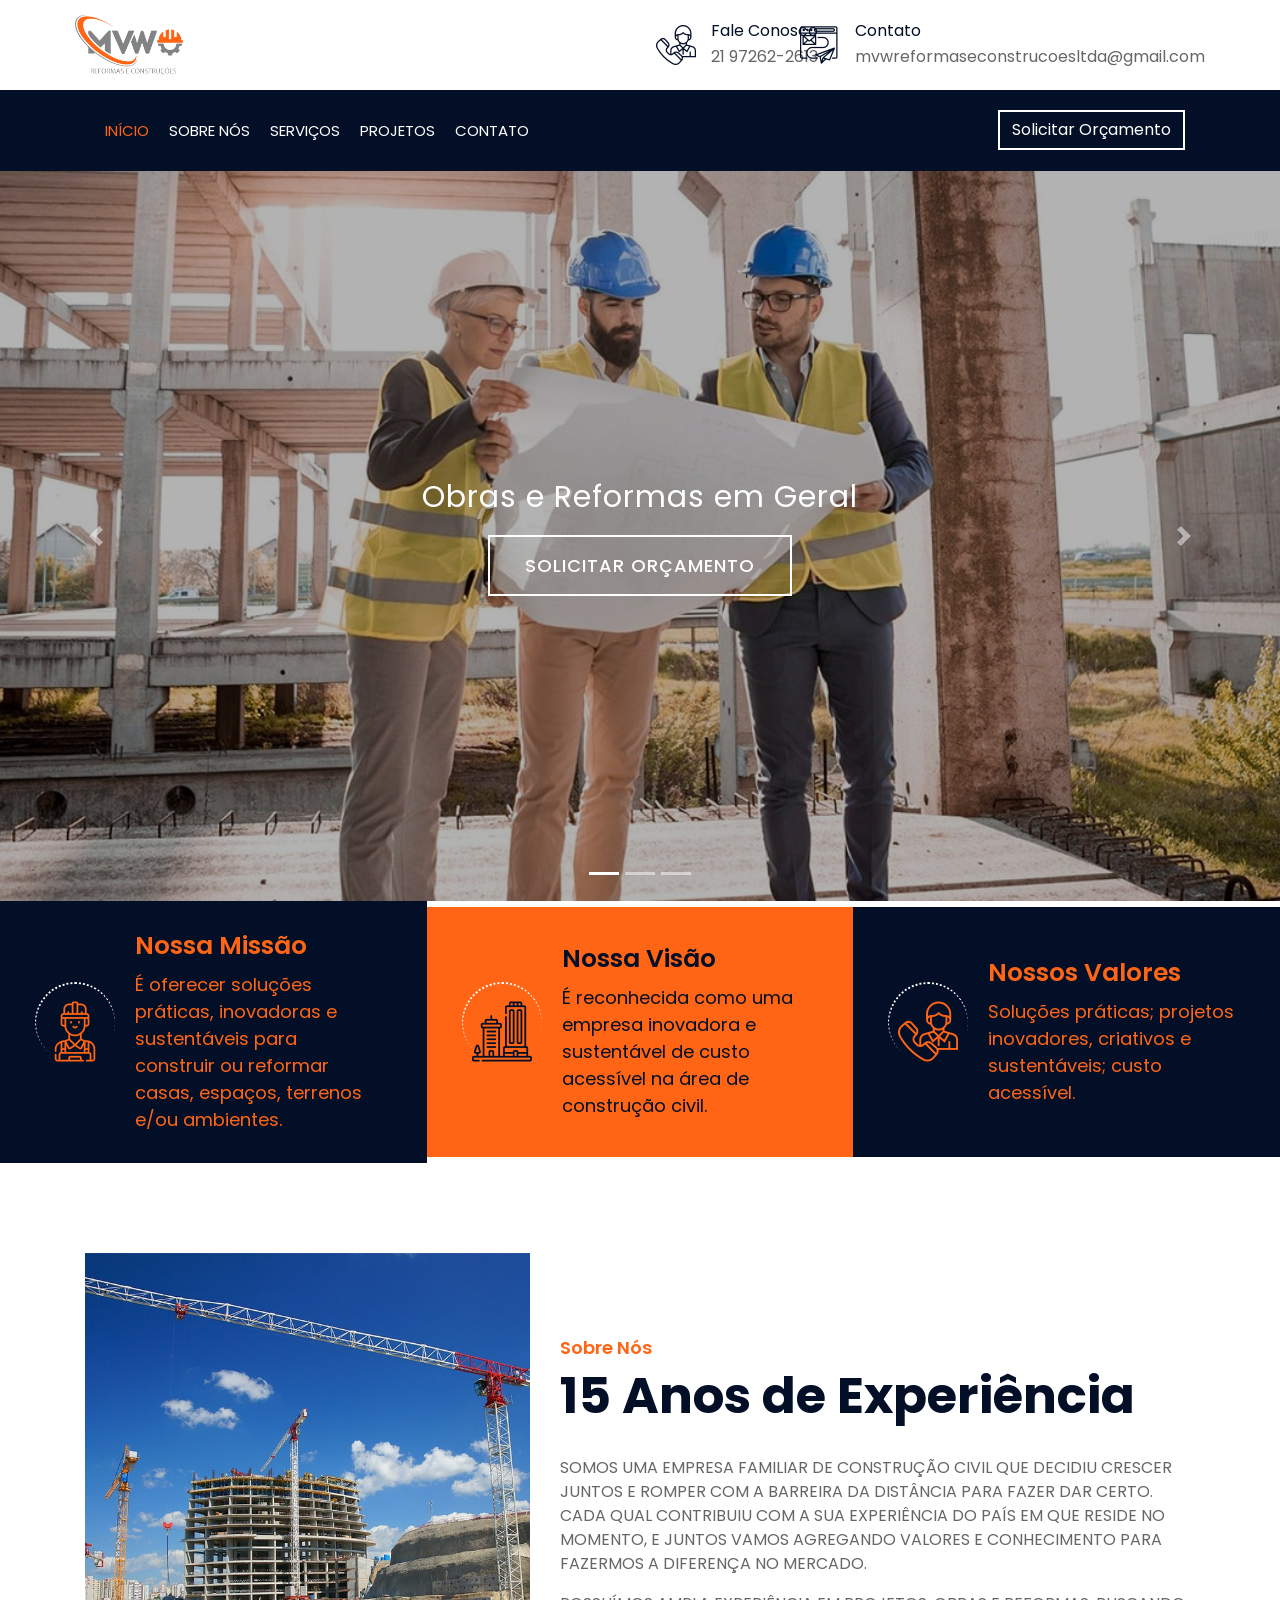
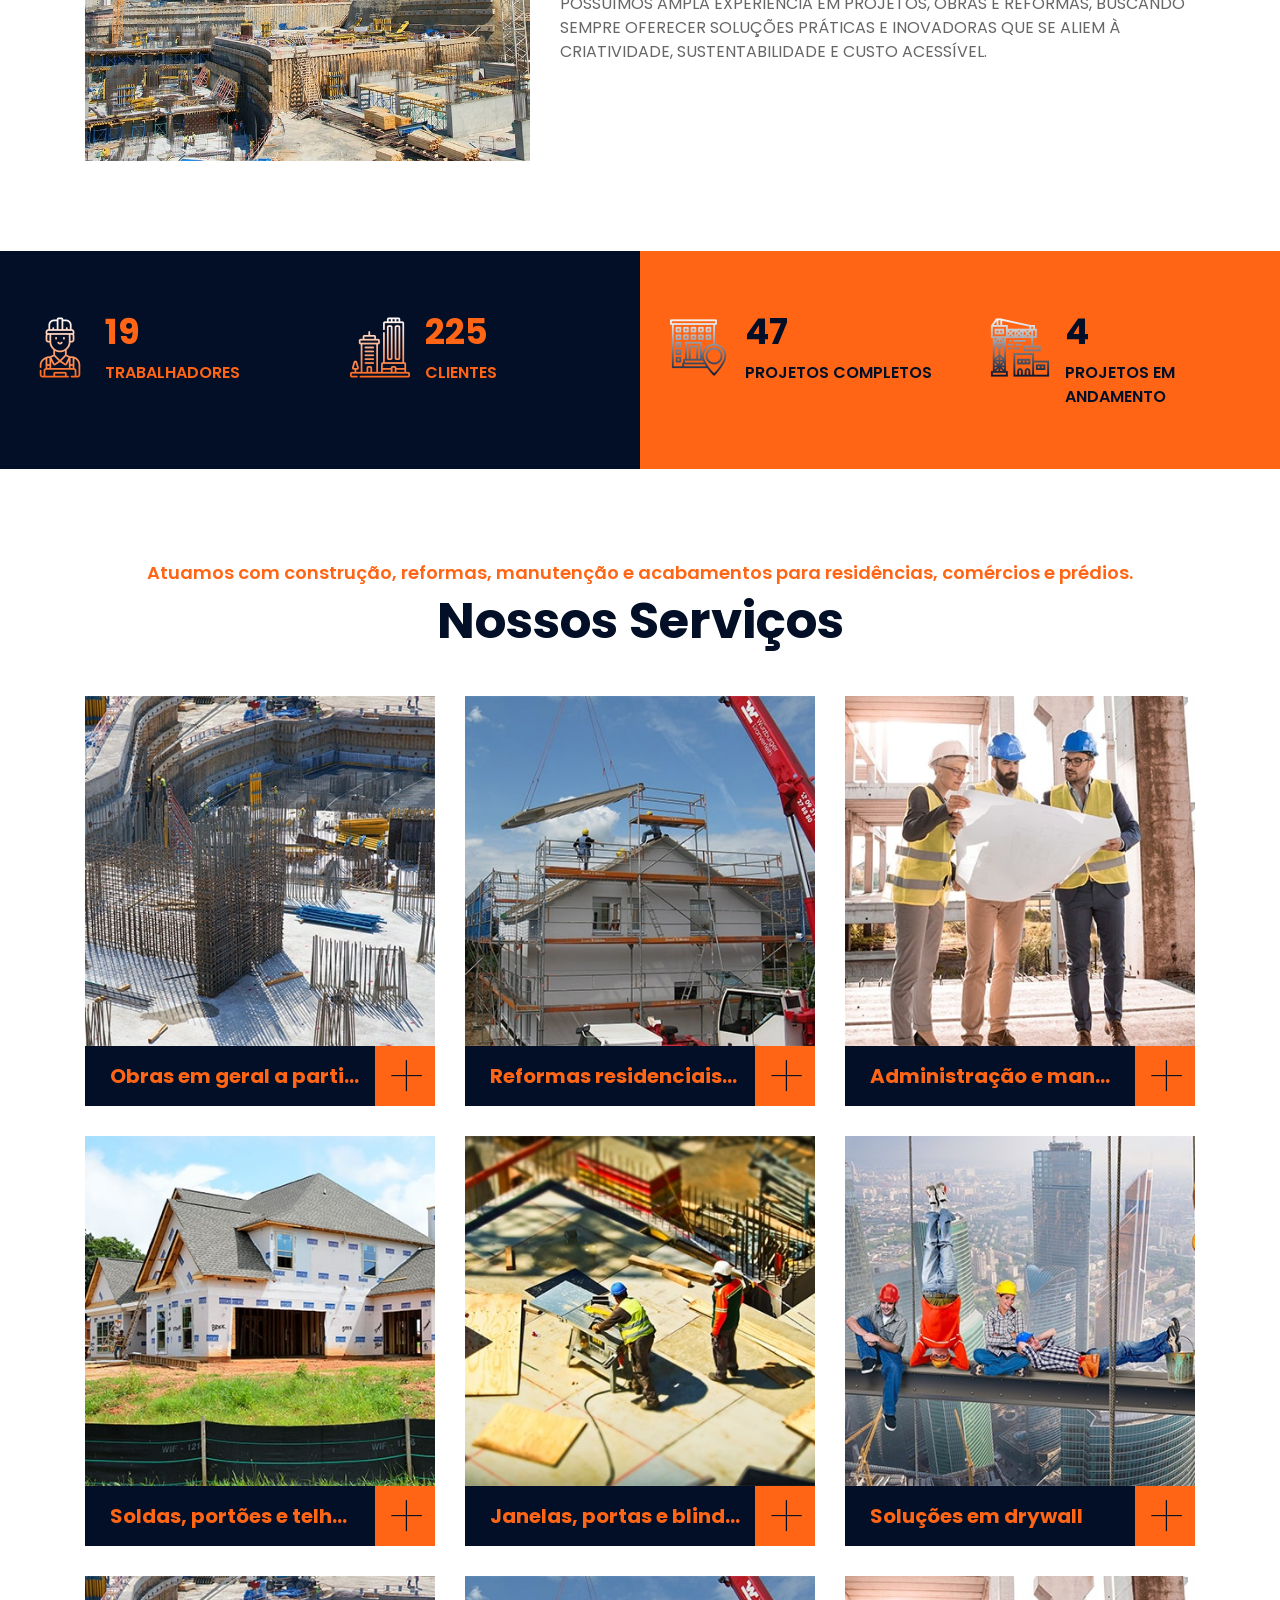
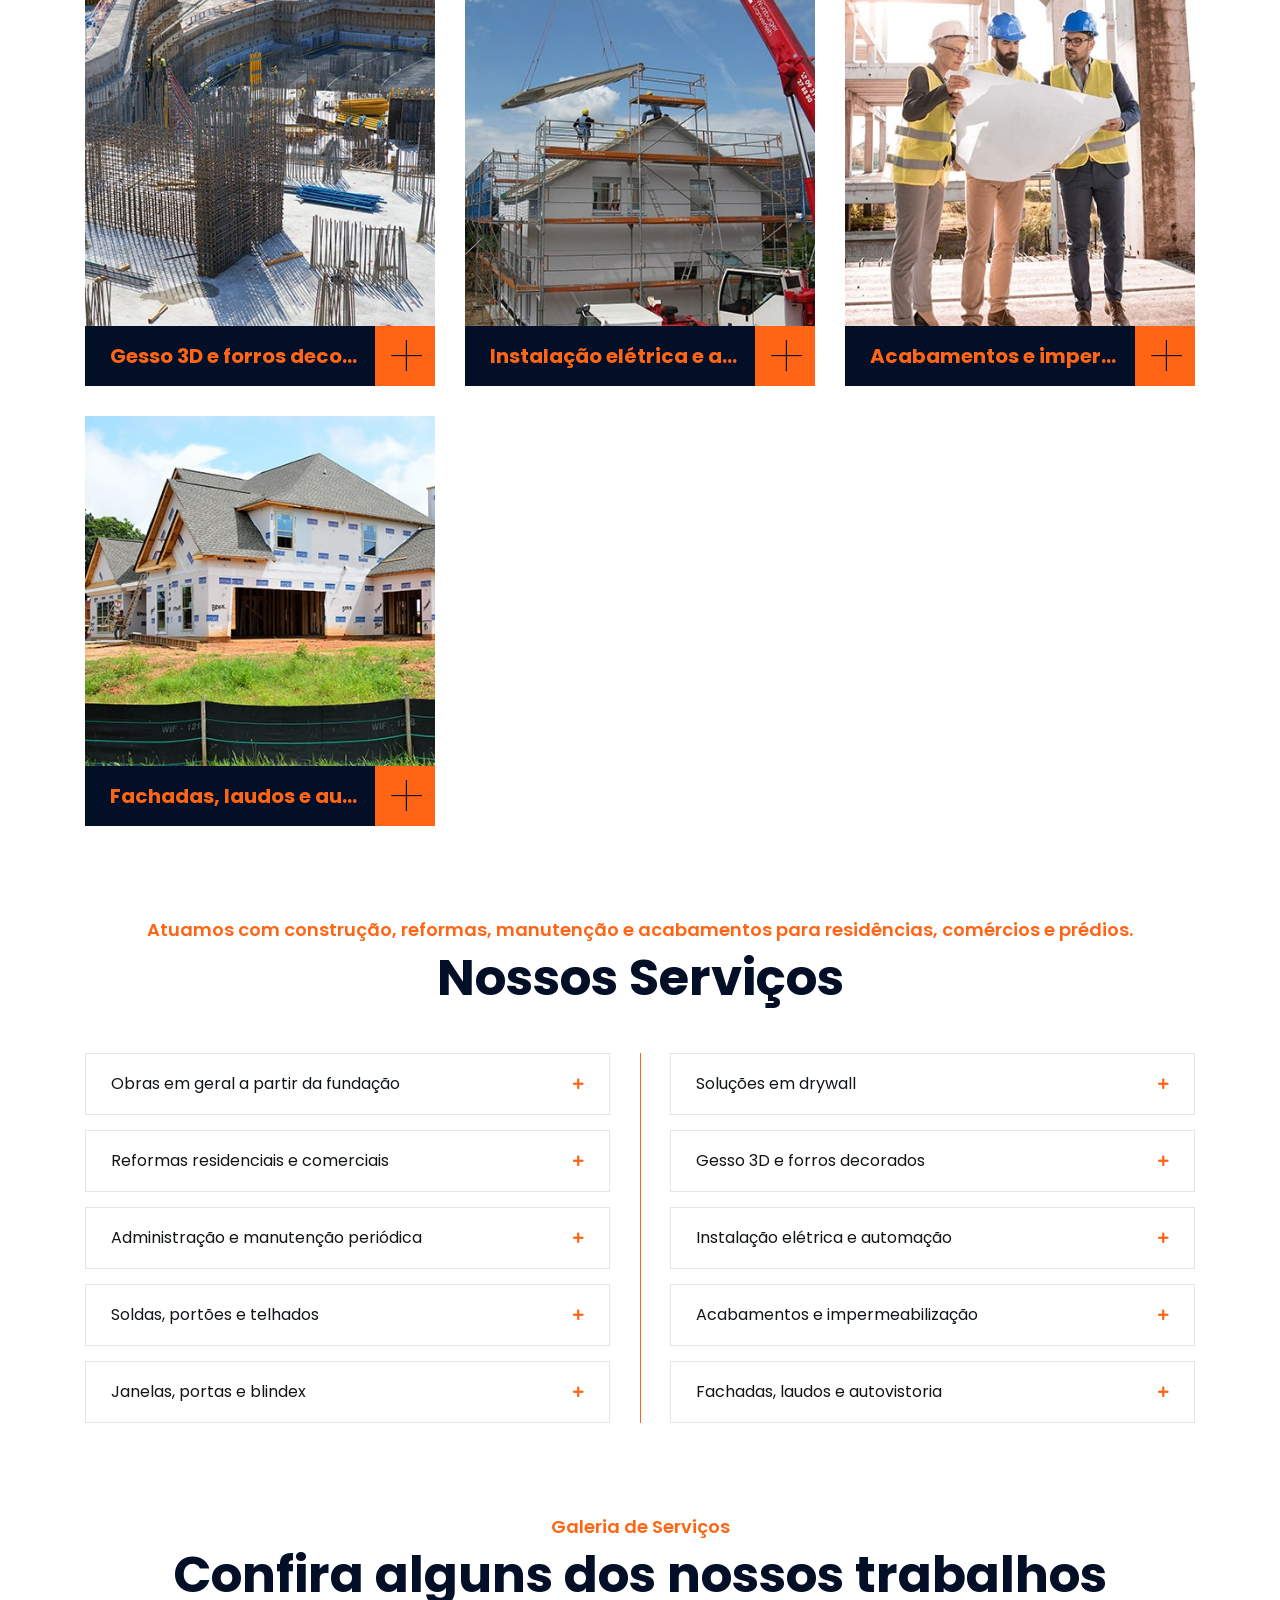
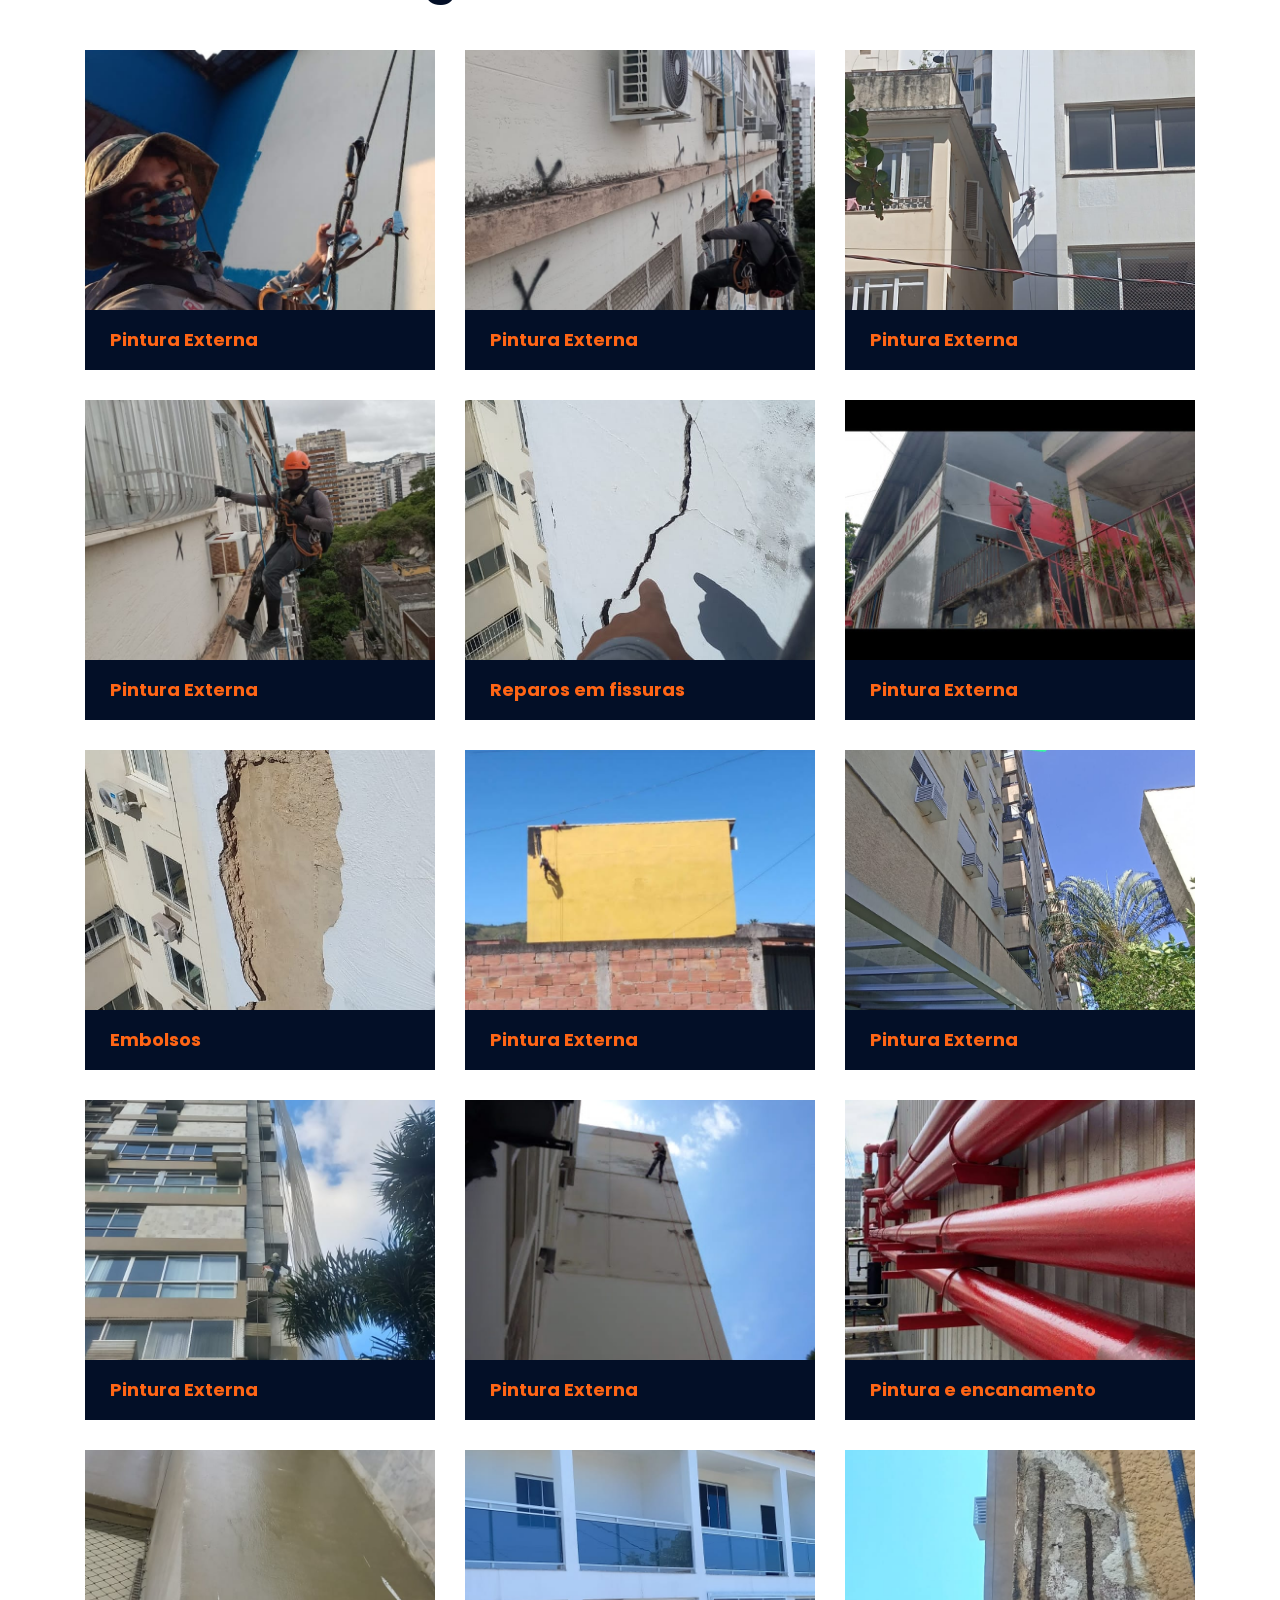
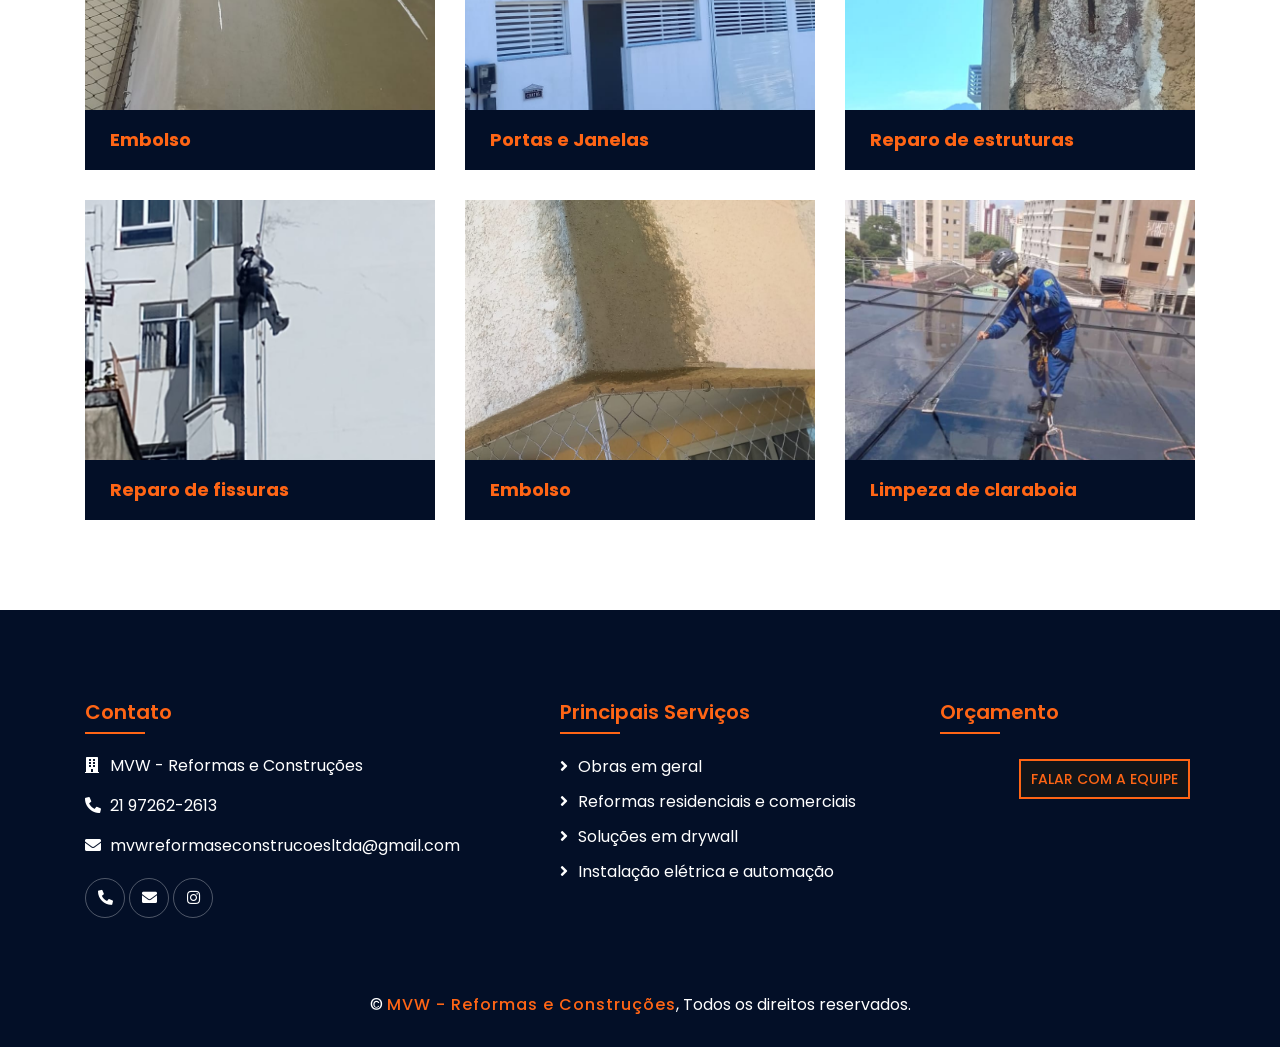
==== commit c4b87458: "galery" ====
--- a/index.html
+++ b/index.html
@@ -54,8 +54,8 @@
                                     <div class="top-bar-text">
                                         <h3>Fale Conosco</h3>
                                         <a target="_blank"
-                                            href="https://wa.me/+5521996702613?text=Olá%20!%20Eu%20gostaria%20de%20solicitar%20um%20orçamento%20para%20minhas%20obras.%20Por%20favor,%20me%20informe%20a%20data%20para%20a%20entrega.%20Obrigado!%20">21
-                                            97262-2613</a>
+                                            href="https://wa.me/+5521996702613?text=Olá%20!%20Eu%20gostaria%20de%20solicitar%20um%20orçamento%20para%20minhas%20obras.%20Por%20favor,%20me%20informe%20a%20data%20para%20a%20entrega.%20Obrigado!%20">
+                                            21 97262-2613</a>
                                     </div>
                                 </div>
                             </div>
@@ -96,7 +96,7 @@
                             <a href="#contact" class="nav-item nav-link">Contato</a>
                         </div>
                         <div class="ml-auto">
-                            <a class="btn" href="#">Solicitar Orçamento</a>
+                            <a class="btn" href="https://wa.me/+5521996702613?text=Olá%20!%20Eu%20gostaria%20de%20solicitar%20um%20orçamento%20para%20minhas%20obras.%20Por%20favor,%20me%20informe%20a%20data%20para%20a%20entrega.%20Obrigado!%20" target="_blank">Solicitar Orçamento</a>
                         </div>
                     </div>
                 </nav>
@@ -632,66 +632,230 @@
 
 
         <!-- Blog Start -->
-        <div class="blog">
+        <div class="blog gallery-section" id="galeria">
             <div class="container">
                 <div class="section-header text-center">
                     <p>Galeria de Serviços</p>
-                    <h2>Os nossos serviços em detalhes</h2>
+                    <h2>Confira alguns dos nossos trabalhos</h2>
                 </div>
                 <div class="row">
+                    <div class="col-lg-4 col-md-6 wow fadeInUp" data-wow-delay="0.1s">
+                        <a target="_blank" rel="noopener" href="img/new/1.jpeg">
+                            <div class="blog-item">
+                                <div class="blog-img">
+                                    <img src="img/new/1.jpeg" alt="Pintura Externa" loading="lazy">
+                                </div>
+                                <div class="blog-title">
+                                    <h3>Pintura Externa</h3>
+                                </div>
+                            </div>
+                        </a>
+                    </div>
                     <div class="col-lg-4 col-md-6 wow fadeInUp" data-wow-delay="0.2s">
-                        <a target="_blank" href="/img/pdf/GESSOEDRYWALL.pdf">
-                            <div class="blog-item">
-                                <div class="blog-img">
-                                    <img src="img/GessoeDryWall.png" alt="Image">
-                                </div>
-                                <div class="blog-title">
-                                    <h3>Gesso e Dry Wall</h3>
-                                </div>
-                            </div>
-                        </a>
-                    </div>
-                    <div class="col-lg-4 col-md-6 wow fadeInUp">
-                        <div class="blog-item">
-                            <div class="blog-img">
-                                <img src="img/blog-2.jpg" alt="Image">
-                            </div>
-                            <div class="blog-title">
-                                <h3>Lorem ipsum dolor sit</h3>
-                                <a class="btn" href="">+</a>
-                            </div>
-                            <div class="blog-meta">
-                                <p>By<a href="">Admin</a></p>
-                                <p>In<a href="">Construction</a></p>
-                            </div>
-                            <div class="blog-text">
-                                <p>
-                                    Lorem ipsum dolor sit amet elit. Phasellus nec pretium mi. Curabitur facilisis
-                                    ornare velit non vulputate. Aliquam metus tortor
-                                </p>
-                            </div>
-                        </div>
+                        <a target="_blank" rel="noopener" href="img/new/2.jpeg">
+                            <div class="blog-item">
+                                <div class="blog-img">
+                                    <img src="img/new/2.jpeg" alt="Pintura Externa" loading="lazy">
+                                </div>
+                                <div class="blog-title">
+                                    <h3>Pintura Externa</h3>
+                                </div>
+                            </div>
+                        </a>
+                    </div>
+                    <div class="col-lg-4 col-md-6 wow fadeInUp" data-wow-delay="0.3s">
+                        <a target="_blank" rel="noopener" href="img/new/3.jpeg">
+                            <div class="blog-item">
+                                <div class="blog-img">
+                                    <img src="img/new/3.jpeg" alt="Pintura Externa" loading="lazy">
+                                </div>
+                                <div class="blog-title">
+                                    <h3>Pintura Externa</h3>
+                                </div>
+                            </div>
+                        </a>
+                    </div>
+                    <div class="col-lg-4 col-md-6 wow fadeInUp" data-wow-delay="0.1s">
+                        <a target="_blank" rel="noopener" href="img/new/4.jpeg">
+                            <div class="blog-item">
+                                <div class="blog-img">
+                                    <img src="img/new/4.jpeg" alt="Pintura Externa" loading="lazy">
+                                </div>
+                                <div class="blog-title">
+                                    <h3>Pintura Externa</h3>
+                                </div>
+                            </div>
+                        </a>
                     </div>
                     <div class="col-lg-4 col-md-6 wow fadeInUp" data-wow-delay="0.2s">
-                        <div class="blog-item">
-                            <div class="blog-img">
-                                <img src="img/blog-3.jpg" alt="Image">
-                            </div>
-                            <div class="blog-title">
-                                <h3>Lorem ipsum dolor sit</h3>
-                                <a class="btn" href="">+</a>
-                            </div>
-                            <div class="blog-meta">
-                                <p>By<a href="">Admin</a></p>
-                                <p>In<a href="">Construction</a></p>
-                            </div>
-                            <div class="blog-text">
-                                <p>
-                                    Lorem ipsum dolor sit amet elit. Phasellus nec pretium mi. Curabitur facilisis
-                                    ornare velit non vulputate. Aliquam metus tortor
-                                </p>
-                            </div>
-                        </div>
+                        <a target="_blank" rel="noopener" href="img/new/5.jpeg">
+                            <div class="blog-item">
+                                <div class="blog-img">
+                                    <img src="img/new/5.jpeg" alt="Reparos em fissuras" loading="lazy">
+                                </div>
+                                <div class="blog-title">
+                                    <h3>Reparos em fissuras</h3>
+                                </div>
+                            </div>
+                        </a>
+                    </div>
+                    <div class="col-lg-4 col-md-6 wow fadeInUp" data-wow-delay="0.3s">
+                        <a target="_blank" rel="noopener" href="img/new/6.jpeg">
+                            <div class="blog-item">
+                                <div class="blog-img">
+                                    <img src="img/new/6.jpeg" alt="Pintura Externa" loading="lazy">
+                                </div>
+                                <div class="blog-title">
+                                    <h3>Pintura Externa</h3>
+                                </div>
+                            </div>
+                        </a>
+                    </div>
+                    <div class="col-lg-4 col-md-6 wow fadeInUp" data-wow-delay="0.1s">
+                        <a target="_blank" rel="noopener" href="img/new/7.jpeg">
+                            <div class="blog-item">
+                                <div class="blog-img">
+                                    <img src="img/new/7.jpeg" alt="Embolsos" loading="lazy">
+                                </div>
+                                <div class="blog-title">
+                                    <h3>Embolsos</h3>
+                                </div>
+                            </div>
+                        </a>
+                    </div>
+                    <div class="col-lg-4 col-md-6 wow fadeInUp" data-wow-delay="0.2s">
+                        <a target="_blank" rel="noopener" href="img/new/8.jpeg">
+                            <div class="blog-item">
+                                <div class="blog-img">
+                                    <img src="img/new/8.jpeg" alt="Pintura Externa" loading="lazy">
+                                </div>
+                                <div class="blog-title">
+                                    <h3>Pintura Externa</h3>
+                                </div>
+                            </div>
+                        </a>
+                    </div>
+                    <div class="col-lg-4 col-md-6 wow fadeInUp" data-wow-delay="0.3s">
+                        <a target="_blank" rel="noopener" href="img/new/9.jpeg">
+                            <div class="blog-item">
+                                <div class="blog-img">
+                                    <img src="img/new/9.jpeg" alt="Pintura Externa" loading="lazy">
+                                </div>
+                                <div class="blog-title">
+                                    <h3>Pintura Externa</h3>
+                                </div>
+                            </div>
+                        </a>
+                    </div>                 
+                    <div class="col-lg-4 col-md-6 wow fadeInUp" data-wow-delay="0.2s">
+                        <a target="_blank" rel="noopener" href="img/new/12.jpeg">
+                            <div class="blog-item">
+                                <div class="blog-img">
+                                    <img src="img/new/12.jpeg" alt="Pintura Externa" loading="lazy">
+                                </div>
+                                <div class="blog-title">
+                                    <h3>Pintura Externa</h3>
+                                </div>
+                            </div>
+                        </a>
+                    </div>                
+                    <div class="col-lg-4 col-md-6 wow fadeInUp" data-wow-delay="0.1s">
+                        <a target="_blank" rel="noopener" href="img/new/14.jpeg">
+                            <div class="blog-item">
+                                <div class="blog-img">
+                                    <img src="img/new/14.jpeg" alt="Pintura Externa" loading="lazy">
+                                </div>
+                                <div class="blog-title">
+                                    <h3>Pintura Externa</h3>
+                                </div>
+                            </div>
+                        </a>
+                    </div>
+                
+                  
+                    <div class="col-lg-4 col-md-6 wow fadeInUp" data-wow-delay="0.1s">
+                        <a target="_blank" rel="noopener" href="img/new/17.jpeg">
+                            <div class="blog-item">
+                                <div class="blog-img">
+                                    <img src="img/new/17.jpeg" alt="Pintura e encanamento" loading="lazy">
+                                </div>
+                                <div class="blog-title">
+                                    <h3>Pintura e encanamento</h3>
+                                </div>
+                            </div>
+                        </a>
+                    </div>                  
+                    <div class="col-lg-4 col-md-6 wow fadeInUp" data-wow-delay="0.3s">
+                        <a target="_blank" rel="noopener" href="img/new/19.jpeg">
+                            <div class="blog-item">
+                                <div class="blog-img">
+                                    <img src="img/new/19.jpeg" alt="Embolso" loading="lazy">
+                                </div>
+                                <div class="blog-title">
+                                    <h3>Embolso</h3>
+                                </div>
+                            </div>
+                        </a>
+                    </div>
+                    <div class="col-lg-4 col-md-6 wow fadeInUp" data-wow-delay="0.1s">
+                        <a target="_blank" rel="noopener" href="img/new/20.jpeg">
+                            <div class="blog-item">
+                                <div class="blog-img">
+                                    <img src="img/new/20.jpeg" alt="Portas e Janelas" loading="lazy">
+                                </div>
+                                <div class="blog-title">
+                                    <h3>Portas e Janelas</h3>
+                                </div>
+                            </div>
+                        </a>
+                    </div>
+                    <div class="col-lg-4 col-md-6 wow fadeInUp" data-wow-delay="0.2s">
+                        <a target="_blank" rel="noopener" href="img/new/21.jpeg">
+                            <div class="blog-item">
+                                <div class="blog-img">
+                                    <img src="img/new/21.jpeg" alt="Reparo de estruturas" loading="lazy">
+                                </div>
+                                <div class="blog-title">
+                                    <h3>Reparo de estruturas</h3>
+                                </div>
+                            </div>
+                        </a>
+                    </div>
+                    <div class="col-lg-4 col-md-6 wow fadeInUp" data-wow-delay="0.3s">
+                        <a target="_blank" rel="noopener" href="img/new/22.jpeg">
+                            <div class="blog-item">
+                                <div class="blog-img">
+                                    <img src="img/new/22.jpeg" alt="Reparo de fissuras" loading="lazy">
+                                </div>
+                                <div class="blog-title">
+                                    <h3>Reparo de fissuras</h3>
+                                </div>
+                            </div>
+                        </a>
+                    </div>
+                    <div class="col-lg-4 col-md-6 wow fadeInUp" data-wow-delay="0.1s">
+                        <a target="_blank" rel="noopener" href="img/new/23.jpeg">
+                            <div class="blog-item">
+                                <div class="blog-img">
+                                    <img src="img/new/23.jpeg" alt="Embolso" loading="lazy">
+                                </div>
+                                <div class="blog-title">
+                                    <h3>Embolso</h3>
+                                </div>
+                            </div>
+                        </a>
+                    </div>                
+                    <div class="col-lg-4 col-md-6 wow fadeInUp" data-wow-delay="0.3s">
+                        <a target="_blank" rel="noopener" href="img/new/limpezadeclaraboia.jpeg">
+                            <div class="blog-item">
+                                <div class="blog-img">
+                                    <img src="img/new/limpezadeclaraboia.jpeg" alt="Limpeza de claraboia" loading="lazy">
+                                </div>
+                                <div class="blog-title">
+                                    <h3>Limpeza de claraboia</h3>
+                                </div>
+                            </div>
+                        </a>
                     </div>
                 </div>
             </div>
@@ -767,4 +931,4 @@
     <script src="js/main.js"></script>
 </body>
 
-</html>+</html>
--- a/css/style.css
+++ b/css/style.css
@@ -1246,6 +1246,20 @@
     width: 100%;
 }
 
+.blog.gallery-section .blog-img {
+    height: 260px;
+}
+
+.blog.gallery-section .blog-img img {
+    height: 100%;
+    object-fit: cover;
+    transition: transform .3s;
+}
+
+.blog.gallery-section .blog-item:hover .blog-img img {
+    transform: scale(1.04);
+}
+
 .blog .blog-title {
     display: flex;
     align-items: center;
